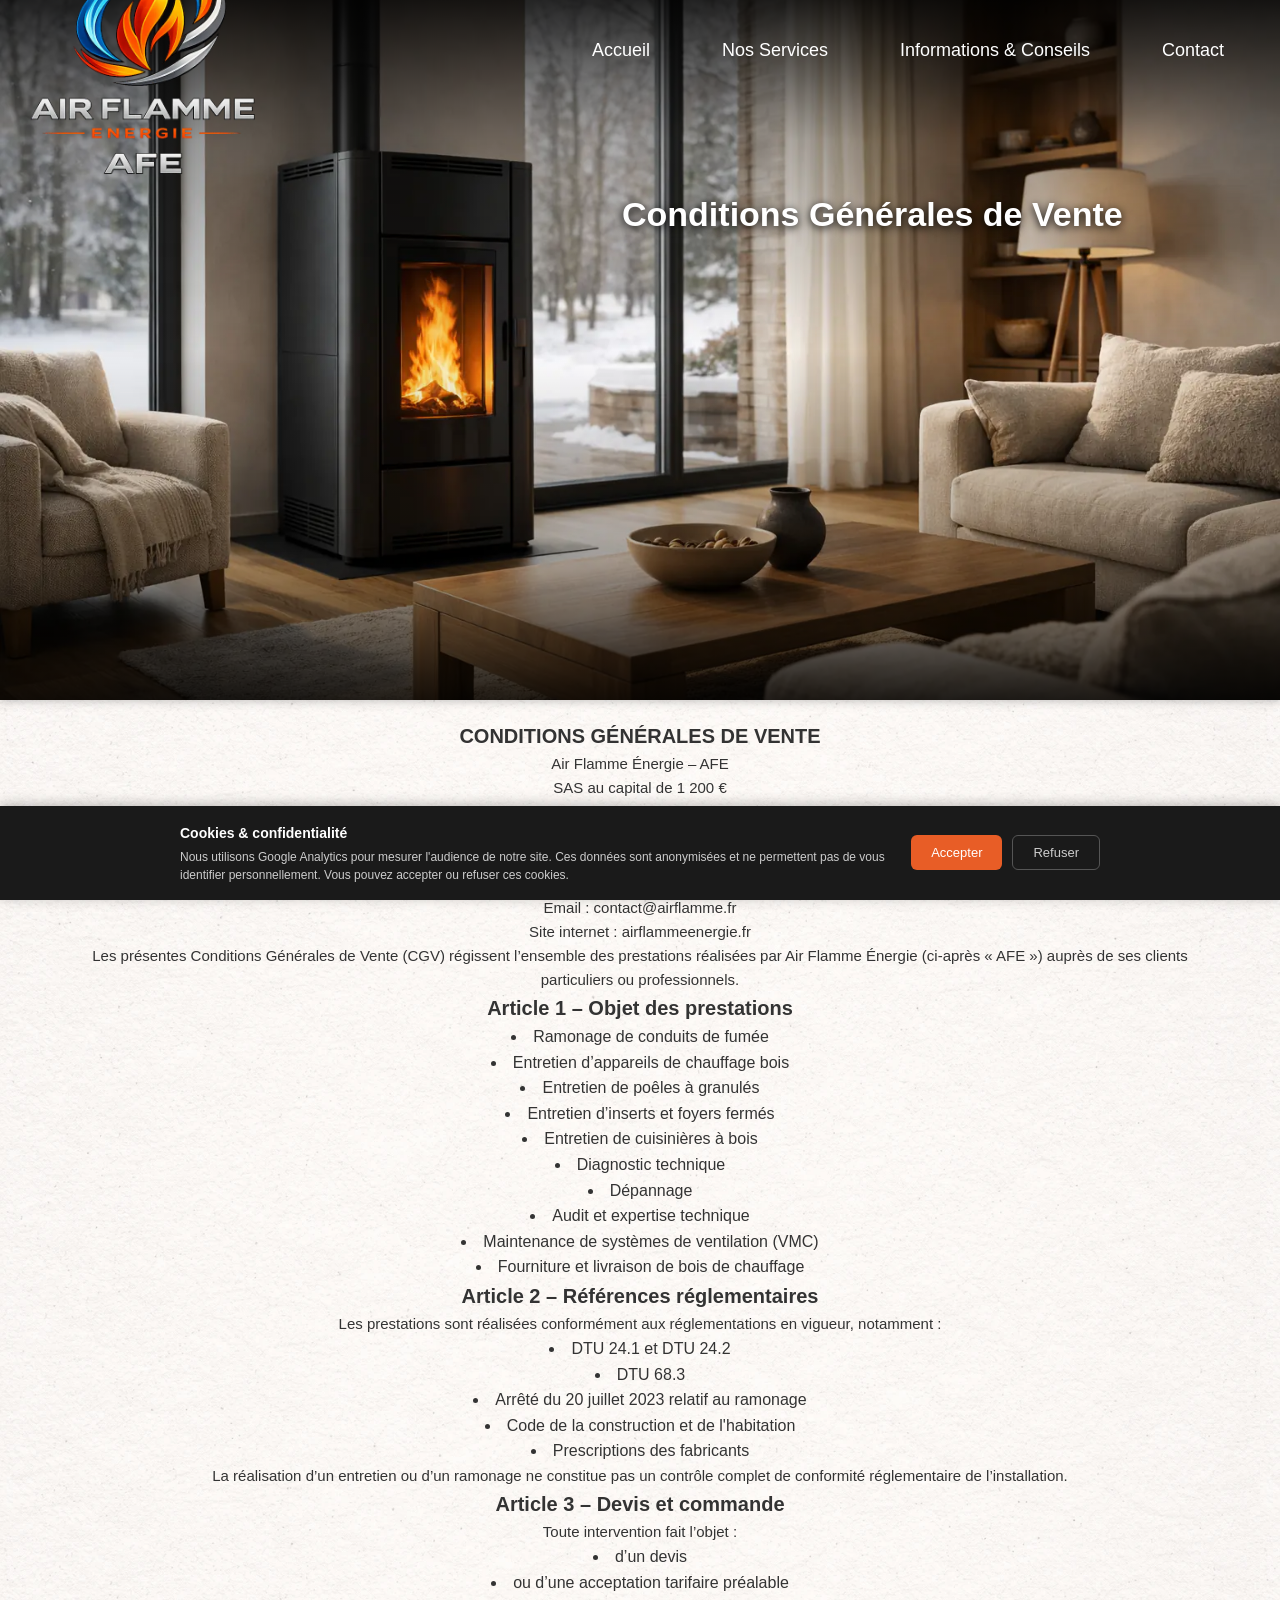
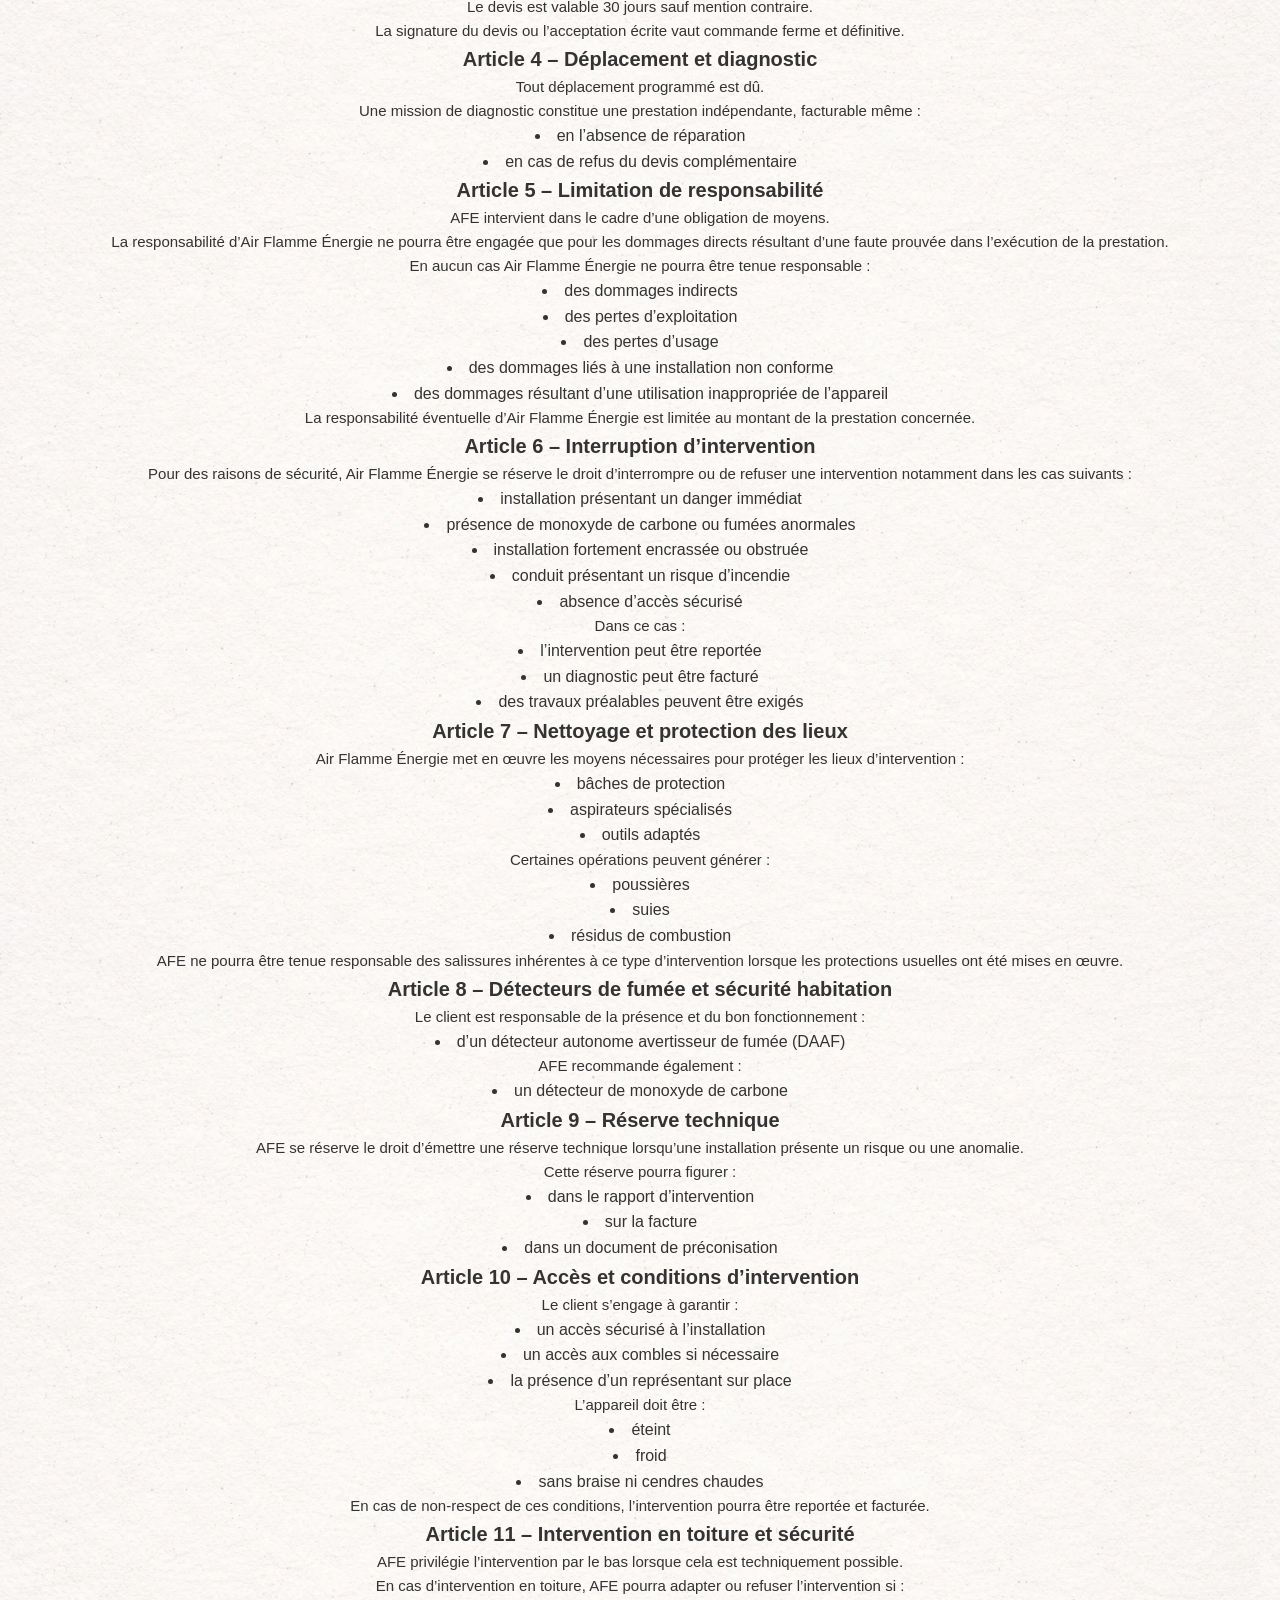
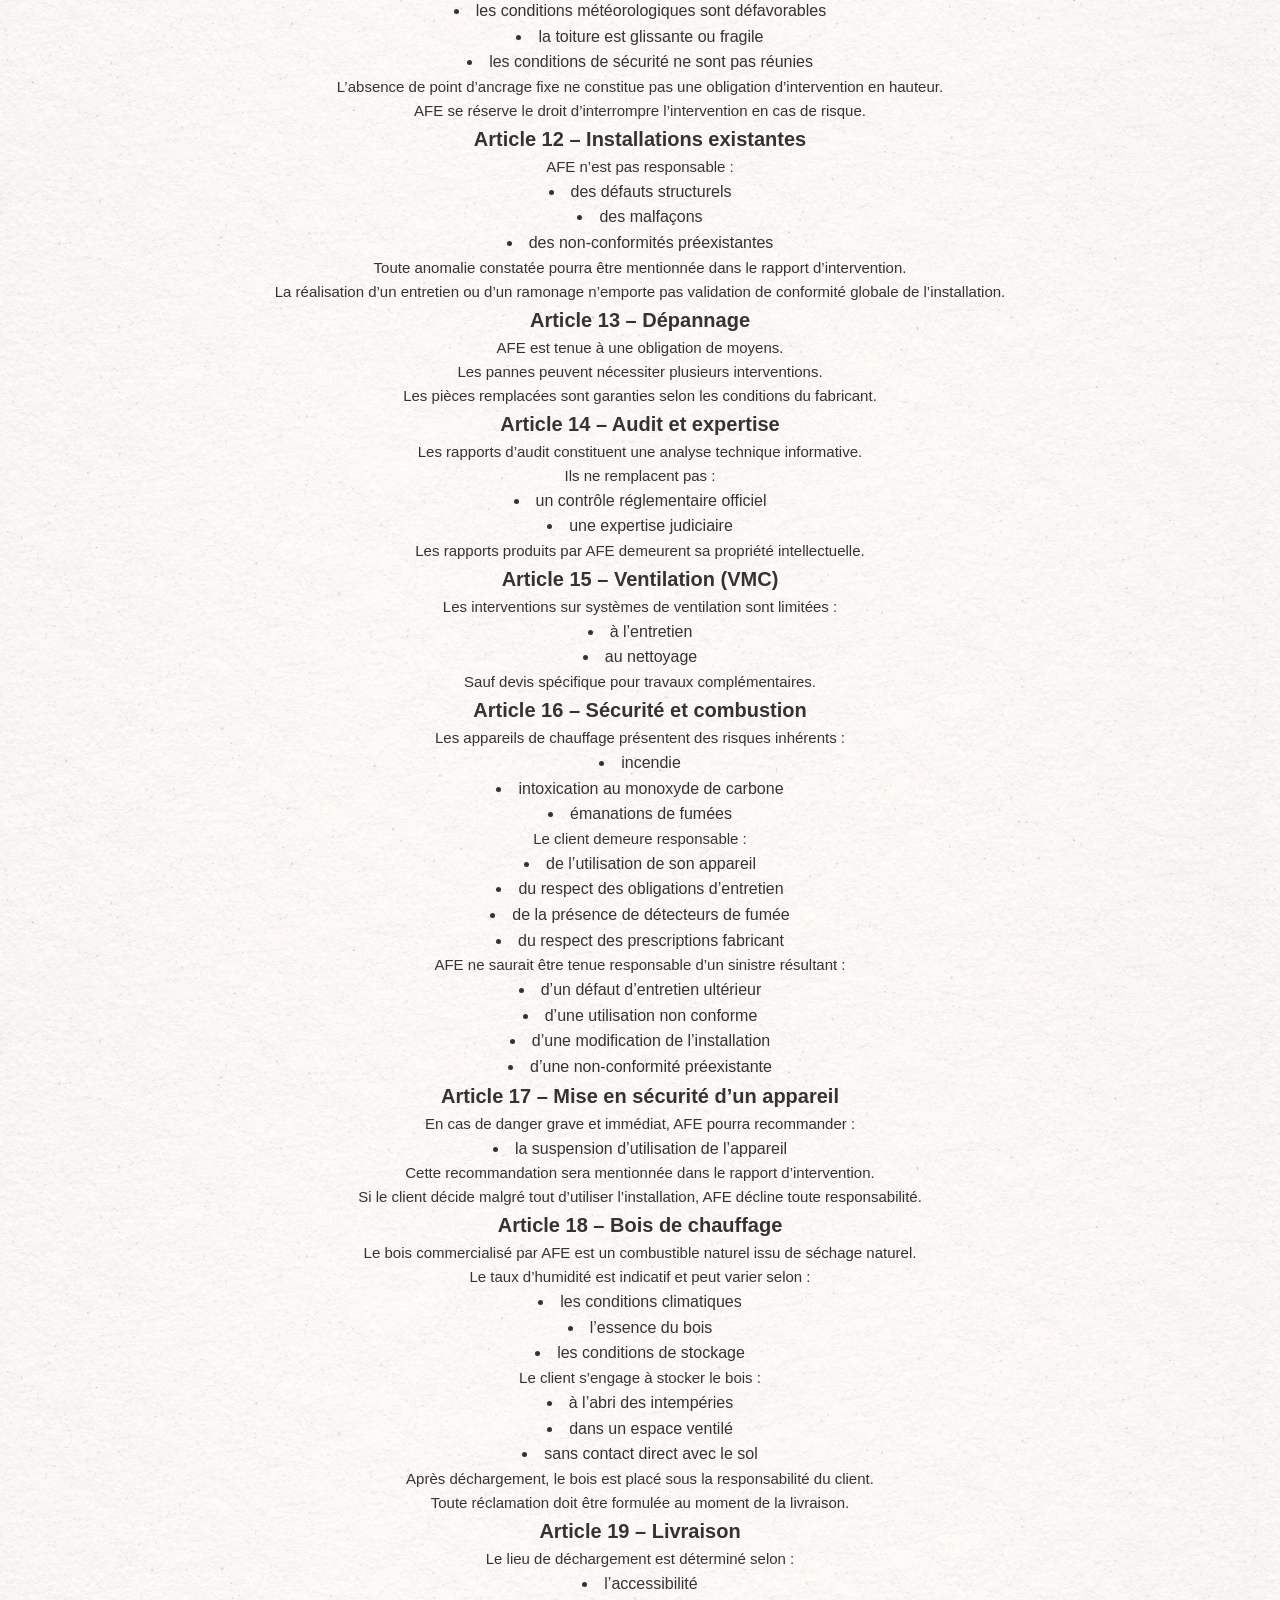
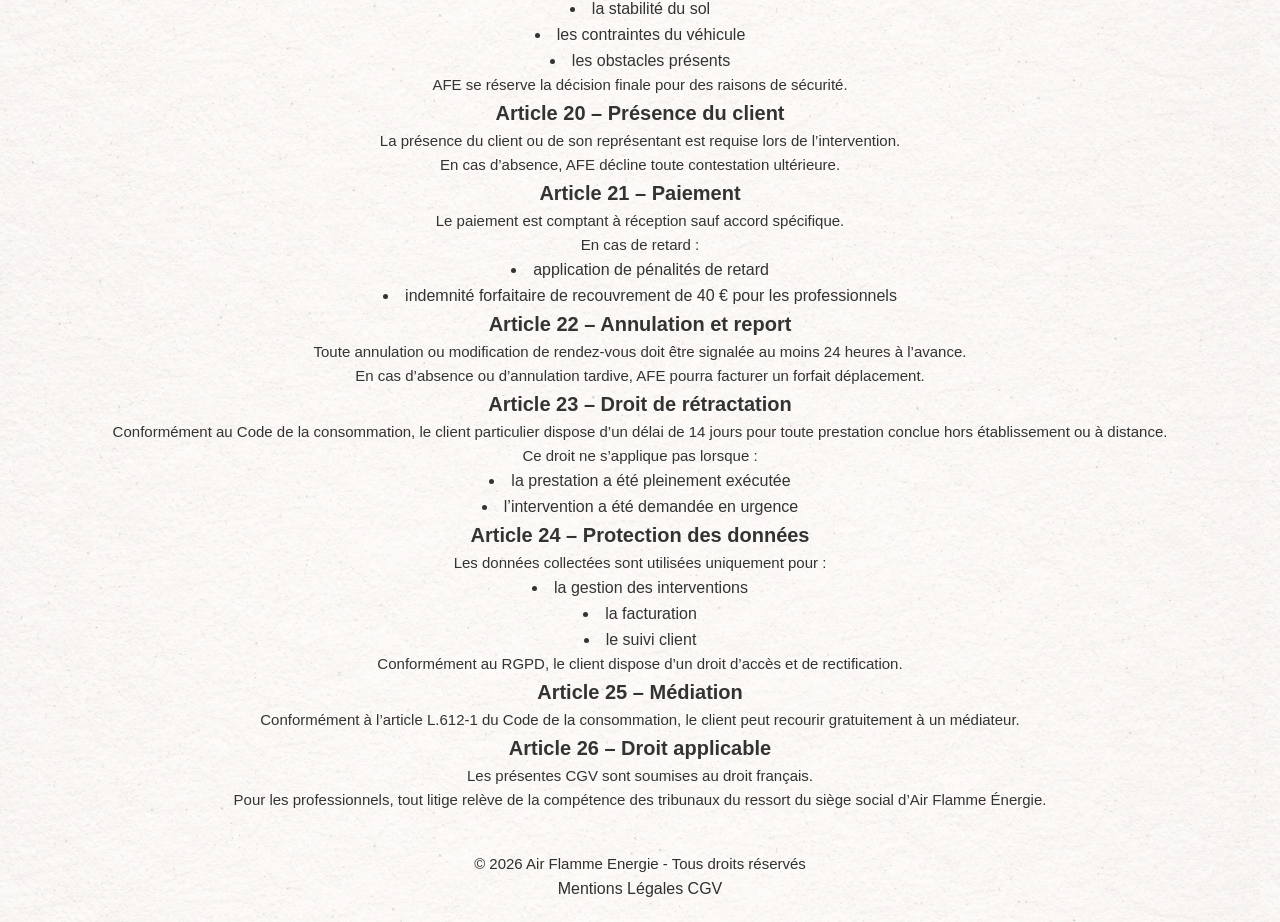
==== pages/cgv/index.html @ 25e6c738 "modif hero" ====
<!DOCTYPE html>
<html lang="fr">

<head>

<meta charset="UTF-8">
<meta name="viewport" content="width=device-width, initial-scale=1.0">

<title>Air Flamme Energie | CGV</title>

<link rel="icon" type="image/png" href="../../assets/icons/logo-favicon-airflamme.png">
<link rel="apple-touch-icon" href="../../assets/icons/appletouch-icon-airflamme.png">

<meta name="description" content="Ramoneur professionnel dans le Var. Ramonnage poêle à bois, granulés, entretien chauffage et dépannage rapide.">

<link rel="stylesheet" href="../../css/style.css">
<link rel="stylesheet" href="../../css/layout.css">
<link rel="stylesheet" href="../../css/components.css">
<link rel="stylesheet" href="../../css/responsive.css">

<script src="../../js/cookies.js" defer></script>
</head>

    <body>

        <!-- HEADER -->

        <header>
            <a href="../../index.html" class="logo">
                <picture>
                    <source srcset="../../assets/icons/logo-airflamme-horizontal.webp" media="(min-width: 768px)">
                    <img src="../../assets/icons/logo-airflamme-vertical.webp" alt="air flamme energie - expert ramonneur">
                </picture>
            </a>

            <nav class="navbar">
                <ul class="nav-menu" id="nav-menu">
                    <li><a href="../../index.html">Accueil</a></li>
                    <li><a href="../../pages/nos-services/index.html">Nos Services</a></li>
                    <li><a href="../../pages/informations-et-conseils/index.html">Informations & Conseils</a></li>
                    <li><a href="../../pages/contact/index.html">Contact</a></li>
                </ul>
            </nav>

            <button class="burger-btn" id="burger-btn" aria-label="Ouvrir le menu" aria-expanded="false">
                <span></span>
                <span></span>
                <span></span>
            </button>
        </header>

        <!-- HERO -->

        <section class="hero">

            <div class="container hero-content">
                <h1 class="hero-title">
                    Conditions Générales de Vente
                </h1>
            </div>
        </section>

                <!-- CGV -->

                <!-- 3 petites choses à corriger
Article 25 — Médiation incomplète : vous devez nommer le médiateur. La loi exige que vous indiquiez les coordonnées du médiateur choisi, pas seulement mentionner le droit. Exemple : "Le client peut saisir le médiateur MEDICYS — www.medicys.fr" ou un médiateur de votre secteur.
Adresse incohérente : en haut des CGV vous indiquez "CD23 – Quartier Les Blaconnes" mais dans le JSON-LD de l'accueil c'est "330 route de Pourrières". Harmonisez les deux.
Taux des pénalités de retard non précisé (Article 21) : la loi impose d'indiquer le taux. Ajoutez : "au taux légal en vigueur (ou X fois le taux légal)".-->

        <div class="container">
            <div class="cgv">
                <h2>CONDITIONS GÉNÉRALES DE VENTE</h2>

                <p>
                Air Flamme Énergie – AFE<br>
                SAS au capital de 1 200 €<br>
                Siège social : 330 route de Pourrières, 83560 RIANS – France<br>
                SIRET : 838 064 509 00014<br>
                RCS : DRAGUIGNAN<br>
                Téléphone : 06 12 20 11 51<br>
                Email : contact@airflamme.fr<br>
                Site internet : airflammeenergie.fr
                </p>

                <p>
                Les présentes Conditions Générales de Vente (CGV) régissent l’ensemble des prestations réalisées par Air Flamme Énergie (ci-après « AFE ») auprès de ses clients particuliers ou professionnels.
                </p>

                <h2>Article 1 – Objet des prestations</h2>
                <ul>
                <li>Ramonage de conduits de fumée</li>
                <li>Entretien d’appareils de chauffage bois</li>
                <li>Entretien de poêles à granulés</li>
                <li>Entretien d’inserts et foyers fermés</li>
                <li>Entretien de cuisinières à bois</li>
                <li>Diagnostic technique</li>
                <li>Dépannage</li>
                <li>Audit et expertise technique</li>
                <li>Maintenance de systèmes de ventilation (VMC)</li>
                <li>Fourniture et livraison de bois de chauffage</li>
                </ul>

                <h2>Article 2 – Références réglementaires</h2>
                <p>Les prestations sont réalisées conformément aux réglementations en vigueur, notamment :</p>
                <ul>
                <li>DTU 24.1 et DTU 24.2</li>
                <li>DTU 68.3</li>
                <li>Arrêté du 20 juillet 2023 relatif au ramonage</li>
                <li>Code de la construction et de l'habitation</li>
                <li>Prescriptions des fabricants</li>
                </ul>
                <p>
                La réalisation d’un entretien ou d’un ramonage ne constitue pas un contrôle complet de conformité réglementaire de l’installation.
                </p>

                <h2>Article 3 – Devis et commande</h2>
                <p>Toute intervention fait l’objet :</p>
                <ul>
                <li>d’un devis</li>
                <li>ou d’une acceptation tarifaire préalable</li>
                </ul>
                <p>
                Le devis est valable 30 jours sauf mention contraire.<br>
                La signature du devis ou l’acceptation écrite vaut commande ferme et définitive.
                </p>

                <h2>Article 4 – Déplacement et diagnostic</h2>
                <p>Tout déplacement programmé est dû.</p>
                <p>Une mission de diagnostic constitue une prestation indépendante, facturable même :</p>
                <ul>
                <li>en l’absence de réparation</li>
                <li>en cas de refus du devis complémentaire</li>
                </ul>

                <h2>Article 5 – Limitation de responsabilité</h2>
                <p>AFE intervient dans le cadre d’une obligation de moyens.</p>
                <p>
                La responsabilité d’Air Flamme Énergie ne pourra être engagée que pour les dommages directs résultant d’une faute prouvée dans l’exécution de la prestation.
                </p>
                <p>En aucun cas Air Flamme Énergie ne pourra être tenue responsable :</p>
                <ul>
                <li>des dommages indirects</li>
                <li>des pertes d’exploitation</li>
                <li>des pertes d’usage</li>
                <li>des dommages liés à une installation non conforme</li>
                <li>des dommages résultant d’une utilisation inappropriée de l’appareil</li>
                </ul>
                <p>
                La responsabilité éventuelle d’Air Flamme Énergie est limitée au montant de la prestation concernée.
                </p>

                <h2>Article 6 – Interruption d’intervention</h2>
                <p>
                Pour des raisons de sécurité, Air Flamme Énergie se réserve le droit d’interrompre ou de refuser une intervention notamment dans les cas suivants :
                </p>
                <ul>
                <li>installation présentant un danger immédiat</li>
                <li>présence de monoxyde de carbone ou fumées anormales</li>
                <li>installation fortement encrassée ou obstruée</li>
                <li>conduit présentant un risque d’incendie</li>
                <li>absence d’accès sécurisé</li>
                </ul>
                <p>Dans ce cas :</p>
                <ul>
                <li>l’intervention peut être reportée</li>
                <li>un diagnostic peut être facturé</li>
                <li>des travaux préalables peuvent être exigés</li>
                </ul>

                <h2>Article 7 – Nettoyage et protection des lieux</h2>
                <p>
                Air Flamme Énergie met en œuvre les moyens nécessaires pour protéger les lieux d’intervention :
                </p>
                <ul>
                <li>bâches de protection</li>
                <li>aspirateurs spécialisés</li>
                <li>outils adaptés</li>
                </ul>

                <p>Certaines opérations peuvent générer :</p>
                <ul>
                <li>poussières</li>
                <li>suies</li>
                <li>résidus de combustion</li>
                </ul>

                <p>
                AFE ne pourra être tenue responsable des salissures inhérentes à ce type d’intervention lorsque les protections usuelles ont été mises en œuvre.
                </p>

                <h2>Article 8 – Détecteurs de fumée et sécurité habitation</h2>
                <p>Le client est responsable de la présence et du bon fonctionnement :</p>
                <ul>
                <li>d’un détecteur autonome avertisseur de fumée (DAAF)</li>
                </ul>

                <p>AFE recommande également :</p>
                <ul>
                <li>un détecteur de monoxyde de carbone</li>
                </ul>

                <h2>Article 9 – Réserve technique</h2>
                <p>
                AFE se réserve le droit d’émettre une réserve technique lorsqu’une installation présente un risque ou une anomalie.
                </p>
                <p>Cette réserve pourra figurer :</p>
                <ul>
                <li>dans le rapport d’intervention</li>
                <li>sur la facture</li>
                <li>dans un document de préconisation</li>
                </ul>

                <h2>Article 10 – Accès et conditions d’intervention</h2>
                <p>Le client s’engage à garantir :</p>
                <ul>
                <li>un accès sécurisé à l’installation</li>
                <li>un accès aux combles si nécessaire</li>
                <li>la présence d’un représentant sur place</li>
                </ul>

                <p>L’appareil doit être :</p>
                <ul>
                <li>éteint</li>
                <li>froid</li>
                <li>sans braise ni cendres chaudes</li>
                </ul>

                <p>
                En cas de non-respect de ces conditions, l’intervention pourra être reportée et facturée.
                </p>

                <h2>Article 11 – Intervention en toiture et sécurité</h2>

                <p>
                AFE privilégie l’intervention par le bas lorsque cela est techniquement possible.
                </p>
                <p>En cas d’intervention en toiture, AFE pourra adapter ou refuser l’intervention si :</p>
                <ul>
                <li>les conditions météorologiques sont défavorables</li>
                <li>la toiture est glissante ou fragile</li>
                <li>les conditions de sécurité ne sont pas réunies</li>
                </ul>
                <p>
                L’absence de point d’ancrage fixe ne constitue pas une obligation d’intervention en hauteur.
                </p>
                <p>
                AFE se réserve le droit d’interrompre l’intervention en cas de risque.
                </p>

                <h2>Article 12 – Installations existantes</h2>
                <p>AFE n’est pas responsable :</p>
                <ul>
                <li>des défauts structurels</li>
                <li>des malfaçons</li>
                <li>des non-conformités préexistantes</li>
                </ul>
                <p>
                Toute anomalie constatée pourra être mentionnée dans le rapport d’intervention.
                </p>
                <p>
                La réalisation d’un entretien ou d’un ramonage n’emporte pas validation de conformité globale de l’installation.
                </p>

                <h2>Article 13 – Dépannage</h2>
                <p>
                AFE est tenue à une obligation de moyens.
                </p>
                <p>
                Les pannes peuvent nécessiter plusieurs interventions.
                </p>
                <p>
                Les pièces remplacées sont garanties selon les conditions du fabricant.
                </p>

                <h2>Article 14 – Audit et expertise</h2>
                <p>
                Les rapports d’audit constituent une analyse technique informative.
                </p>
                <p>Ils ne remplacent pas :</p>
                <ul>
                <li>un contrôle réglementaire officiel</li>
                <li>une expertise judiciaire</li>
                </ul>
                <p>
                Les rapports produits par AFE demeurent sa propriété intellectuelle.
                </p>

                <h2>Article 15 – Ventilation (VMC)</h2>
                <p>Les interventions sur systèmes de ventilation sont limitées :</p>
                <ul>
                <li>à l’entretien</li>
                <li>au nettoyage</li>
                </ul>
                <p>
                Sauf devis spécifique pour travaux complémentaires.
                </p>

                <h2>Article 16 – Sécurité et combustion</h2>
                <p>
                Les appareils de chauffage présentent des risques inhérents :
                </p>
                <ul>
                <li>incendie</li>
                <li>intoxication au monoxyde de carbone</li>
                <li>émanations de fumées</li>
                </ul>

                <p>Le client demeure responsable :</p>
                <ul>
                <li>de l’utilisation de son appareil</li>
                <li>du respect des obligations d’entretien</li>
                <li>de la présence de détecteurs de fumée</li>
                <li>du respect des prescriptions fabricant</li>
                </ul>

                <p>AFE ne saurait être tenue responsable d’un sinistre résultant :</p>
                <ul>
                <li>d’un défaut d’entretien ultérieur</li>
                <li>d’une utilisation non conforme</li>
                <li>d’une modification de l’installation</li>
                <li>d’une non-conformité préexistante</li>
                </ul>

                <h2>Article 17 – Mise en sécurité d’un appareil</h2>
                <p>
                En cas de danger grave et immédiat, AFE pourra recommander :
                </p>
                <ul>
                <li>la suspension d’utilisation de l’appareil</li>
                </ul>
                <p>
                Cette recommandation sera mentionnée dans le rapport d’intervention.
                </p>
                <p>
                Si le client décide malgré tout d’utiliser l’installation, AFE décline toute responsabilité.
                </p>

                <h2>Article 18 – Bois de chauffage</h2>
                <p>
                Le bois commercialisé par AFE est un combustible naturel issu de séchage naturel.
                </p>
                <p>Le taux d’humidité est indicatif et peut varier selon :</p>
                <ul>
                <li>les conditions climatiques</li>
                <li>l’essence du bois</li>
                <li>les conditions de stockage</li>
                </ul>

                <p>Le client s’engage à stocker le bois :</p>
                <ul>
                <li>à l’abri des intempéries</li>
                <li>dans un espace ventilé</li>
                <li>sans contact direct avec le sol</li>
                </ul>

                <p>
                Après déchargement, le bois est placé sous la responsabilité du client.
                </p>
                <p>
                Toute réclamation doit être formulée au moment de la livraison.
                </p>

                <h2>Article 19 – Livraison</h2>
                <p>
                Le lieu de déchargement est déterminé selon :
                </p>
                <ul>
                <li>l’accessibilité</li>
                <li>la stabilité du sol</li>
                <li>les contraintes du véhicule</li>
                <li>les obstacles présents</li>
                </ul>
                <p>
                AFE se réserve la décision finale pour des raisons de sécurité.
                </p>

                <h2>Article 20 – Présence du client</h2>
                <p>
                La présence du client ou de son représentant est requise lors de l’intervention.
                </p>
                <p>
                En cas d’absence, AFE décline toute contestation ultérieure.
                </p>

                <h2>Article 21 – Paiement</h2>
                <p>
                Le paiement est comptant à réception sauf accord spécifique.
                </p>
                <p>En cas de retard :</p>
                <ul>
                <li>application de pénalités de retard</li>
                <li>indemnité forfaitaire de recouvrement de 40 € pour les professionnels</li>
                </ul>

                <h2>Article 22 – Annulation et report</h2>
                <p>
                Toute annulation ou modification de rendez-vous doit être signalée au moins 24 heures à l’avance.
                </p>
                <p>
                En cas d’absence ou d’annulation tardive, AFE pourra facturer un forfait déplacement.
                </p>

                <h2>Article 23 – Droit de rétractation</h2>
                <p>
                Conformément au Code de la consommation, le client particulier dispose d’un délai de 14 jours pour toute prestation conclue hors établissement ou à distance.
                </p>
                <p>Ce droit ne s’applique pas lorsque :</p>
                <ul>
                <li>la prestation a été pleinement exécutée</li>
                <li>l’intervention a été demandée en urgence</li>
                </ul>

                <h2>Article 24 – Protection des données</h2>
                <p>Les données collectées sont utilisées uniquement pour :</p>
                <ul>
                <li>la gestion des interventions</li>
                <li>la facturation</li>
                <li>le suivi client</li>
                </ul>
                <p>
                Conformément au RGPD, le client dispose d’un droit d’accès et de rectification.
                </p>

                <h2>Article 25 – Médiation</h2>
                <p>
                Conformément à l’article L.612-1 du Code de la consommation, le client peut recourir gratuitement à un médiateur.
                </p>

                <h2>Article 26 – Droit applicable</h2>
                <p>
                Les présentes CGV sont soumises au droit français.
                </p>
                <p>
                Pour les professionnels, tout litige relève de la compétence des tribunaux du ressort du siège social d’Air Flamme Énergie.
                </p>
            </div>
        </div>

        <!-- FOOTER -->

        <footer>

            <p>
                © 2026 Air Flamme Energie - Tous droits réservés
            </p>
            <a href="../../pages/mentions-legales/index.html">Mentions Légales</a>
            <a href="../../pages/cgv/index.html">CGV</a>
        </footer>

        <script src="../../js/burger.js"></script>
    </body>
</html>
---- css/style.css ----
/* ============================================================
   STYLE.CSS — Base globale (variables, reset, typographie)
   Mobile-first · Sans doublons
   ============================================================ */


/* ── RESET ── */

*, *::before, *::after {
    box-sizing: border-box;
    margin: 0;
    padding: 0;
}

html, body {
    overflow-x: hidden;
}

body {
    font-family: "Segoe UI", Arial, sans-serif;
    background-image: url(../assets/images/background-light.webp);
    background-repeat: repeat;
    background-size: 1260px auto;
    background-color: var(--light);
    color: #333;
    line-height: 1.6;
}

/* Corrige le chatbot (iframe injectée) */
iframe[src*="embeddedChatbot"] {
    position: fixed !important;
    right: 8px !important;
    left: auto !important;
    width: min(90vw, 444px) !important;
    max-width: calc(100% - 16px) !important;
    clip-path: none !important;
    transform: translateX(0) !important;
}


/* ── VARIABLES ── */

:root {
    --primary:      #e89152;
    --secondary:    #e15422;
    --tertiary:     #8c3c1a;
    --dark:         rgba(26, 26, 26, 0.9);
    --dark-solid:   #1a1a1a;
    --light:        #ffffff;
    --grey:         #f1f1f1;
    --text-main:    #2d3436;
    --text-muted:   #636e72;
    --bg-color:     #fcfcfc;
    --card-bg:      #ffffff;
    --radius:       8px;
    --shadow-soft:  0 8px 24px rgba(0, 0, 0, 0.06);
    --shadow-hover: 0 12px 32px rgba(0, 0, 0, 0.1);
    --green:        #00C896;
    --gold:         #FFB800;
    --border:       #E8E8F0;
    --google-yellow: #FBBC05;
}


/* ── CONTAINER ── */

.container {
    width: 92%;
    margin: auto;
}


/* ── TYPOGRAPHIE ── */

h1 { font-size: 28px; font-weight: bold; }
h2 { font-size: 20px; margin: 0; }
h3 { font-size: 18px; white-space: wrap; }
p  { font-size: 15px; }


/* ── LIENS ── */

a {
    text-decoration: none;
    color: inherit;
}


/* ── IMAGES ── */

img {
    width: 100%;
    display: block;
}
---- css/layout.css ----
/* ============================================================
   LAYOUT.CSS — Structure des pages et sections
   ============================================================ */


/* ── HEADER ── */

header {
    position: absolute;
    width: 100%;
    display: flex;
    justify-content: space-between;
    align-items: center;
    z-index: 100;
}

.navbar {
    display: flex;
    justify-content: flex-end;
    margin-right: 20px;
    width: 100%;
}

.nav-menu {
    display: none;
    list-style: none;
    white-space: nowrap;
    width: 100%;
}

.nav-menu a {
    text-decoration: none;
    color: white;
}


/* ── BURGER BUTTON ── */

.burger-btn {
    display: flex;
    flex-direction: column;
    justify-content: center;
    align-items: center;
    gap: 5px;
    width: 44px;
    height: 44px;
    background: rgba(0, 0, 0, 0.45);
    border: 1px solid rgba(255, 255, 255, 0.2);
    border-radius: var(--radius);
    cursor: pointer;
    z-index: 200;
    flex-shrink: 0;
    margin-right: 16px;
    /* Pas affiché sur desktop — géré dans responsive.css */
}

.burger-btn span {
    display: block;
    width: 22px;
    height: 2px;
    background: white;
    border-radius: 2px;
    transition: transform 0.3s ease, opacity 0.3s ease;
    transform-origin: center;
}

/* État ouvert : croix */
.burger-btn.is-open span:nth-child(1) { transform: translateY(7px) rotate(45deg); }
.burger-btn.is-open span:nth-child(2) { opacity: 0; transform: scaleX(0); }
.burger-btn.is-open span:nth-child(3) { transform: translateY(-7px) rotate(-45deg); }


/* ── NAV MOBILE (panneau plein écran) ── */

@media (max-width: 767px) {

    /* Masque le burger sur tablette/desktop — affiché uniquement mobile */
    .burger-btn { display: flex; }

    .nav-menu {
        /* Panneau qui glisse depuis la droite */
        position: fixed;
        top: 0;
        right: 0;
        height: 100dvh;
        width: min(280px, 80vw);
        background: rgba(20, 20, 20, 0.97);
        backdrop-filter: blur(12px);
        -webkit-backdrop-filter: blur(12px);
        display: flex !important;          /* toujours dans le DOM */
        flex-direction: column;
        justify-content: center;
        align-items: flex-start;
        gap: 0;
        padding: 40px 32px;
        z-index: 150;
        /* État fermé */
        transform: translateX(100%);
        transition: transform 0.35s cubic-bezier(0.4, 0, 0.2, 1);
        white-space: normal;
    }

    .nav-menu.is-open {
        transform: translateX(0);
    }

    .nav-menu li {
        width: 100%;
        border-bottom: 1px solid rgba(255, 255, 255, 0.08);
    }

    .nav-menu li:first-child { border-top: 1px solid rgba(255, 255, 255, 0.08); }

    .nav-menu a {
        display: block;
        padding: 18px 0;
        font-size: 17px;
        font-weight: 600;
        color: rgba(255, 255, 255, 0.9);
        letter-spacing: 0.3px;
        transition: color 0.2s ease, padding-left 0.2s ease;
    }

    .nav-menu a:hover,
    .nav-menu a:focus {
        color: var(--primary);
        padding-left: 6px;
    }

    /* Overlay sombre derrière le panneau */
    .nav-menu::before {
        content: '';
        position: fixed;
        inset: 0;
        background: rgba(0, 0, 0, 0.5);
        z-index: -1;
        opacity: 0;
        transition: opacity 0.35s ease;
        pointer-events: none;
    }

    .nav-menu.is-open::before {
        opacity: 1;
        pointer-events: auto;
    }
}


/* ── HERO (accueil) ── */

.hero {
    background-image: linear-gradient(
        rgba(0, 0, 0, 0.85) 0%,
        rgba(0, 0, 0, 0.3) 20%,
        rgba(0, 0, 0, 0) 50%,
        rgba(0, 0, 0, 0.3) 80%,
        rgba(0, 0, 0, 0.85) 100%
    ), url("../assets/images/salon-hiver-hero.webp");
    background-repeat: no-repeat;
    background-size: cover;
    background-position: center;
    width: 100%;
    color: white;
    display: flex;
    flex-direction: column;
    justify-content: space-between;
    text-align: left;
    gap: 30px;
    padding-bottom: 20px;
    min-height: 550px;
    box-shadow: 0 2px 8px rgba(125, 125, 125, 0.4);
    box-sizing: border-box;
    z-index: 1;
    overflow: hidden;
}

.hero-content {
    display: flex;
    flex-direction: column;
    justify-content: space-around;
    align-items: flex-end;
    padding: 18px;
    margin-top: 82px;
    width: 100%;
    gap: 20px;
}

.hero-content p {
    background-color: rgba(0, 0, 0, 0.6);
    border-radius: var(--radius);
    font-size: 15px;
    line-height: 24px;
    max-width: 320px;
    padding: 0.5rem;
}

.hero-title {
    text-align: center;
    line-height: 32px;
    text-shadow: 0 2px 8px rgba(0, 0, 0, 1);
}

.hero-title span {
    color: var(--secondary);
    text-shadow: 0 2px 8px rgba(0, 0, 0, 1);
    -webkit-text-stroke: 1px rgba(0, 0, 0, 0.1);
}

.hero-actions {
    display: flex;
    flex-direction: column;
    justify-content: center;
    align-items: center;
}

/* Hero services */
.hero.services-hero {
    background-image:
        linear-gradient(
            rgba(0, 0, 0, 0.85) 0%,
            rgba(0, 0, 0, 0.3)  20%,
            rgba(0, 0, 0, 0)    50%,
            rgba(0, 0, 0, 0.3)  80%,
            rgba(0, 0, 0, 0.85) 100%
        ),
        url("../assets/images/services-hero.webp");
}

/* Pastille de catégorie hero */
.hero-tag {
    display: inline-block;
    background: rgba(232, 145, 82, 0.18);
    color: var(--primary);
    font-size: 11px;
    font-weight: 700;
    letter-spacing: 2px;
    text-transform: uppercase;
    padding: 6px 16px;
    border-radius: var(--radius);
    border: 1px solid rgba(232, 145, 82, 0.3);
    margin-bottom: 16px;
}

/* Badges d'accroche */
.hero-badges {
    display: flex;
    gap: 10px;
    flex-wrap: wrap;
    margin-top: 8px;
}

.hero-badge {
    background: rgba(255, 255, 255, 0.09);
    border: 1px solid rgba(255, 255, 255, 0.15);
    color: rgba(255, 255, 255, 0.85);
    font-size: 12px;
    font-weight: 600;
    padding: 7px 14px;
    border-radius: var(--radius);
}

/* Trait coloré sous le hero */
.accent-bar {
    width: 100%;
    height: 4px;
    background: linear-gradient(90deg, var(--secondary), var(--primary), transparent);
}

/* Hero contact (fond sombre uni) */
.hero-contact {
    background: var(--dark);
    padding: 80px 20px 90px;
    text-align: center;
    position: relative;
    overflow: hidden;
}

.hero-contact::before {
    content: '';
    position: absolute;
    top: -100px; right: -100px;
    width: 500px; height: 500px;
    background: radial-gradient(circle, rgba(232, 145, 82, 0.10) 0%, transparent 70%);
    border-radius: 50%;
}

.hero-contact-inner {
    position: relative;
    z-index: 1;
    max-width: 700px;
    margin: 0 auto;
}

.hero-contact-inner .hero-tag {
    background: rgba(232, 145, 82, 0.15);
    color: var(--primary);
    border-color: rgba(232, 145, 82, 0.25);
    margin-bottom: 20px;
}

.hero-contact-inner h1 {
    font-size: clamp(28px, 5vw, 50px);
    font-weight: 800;
    color: var(--light);
    line-height: 1.15;
    margin-bottom: 18px;
}

.hero-contact-inner h1 span { color: var(--secondary); }

.hero-contact-inner p {
    font-size: 16px;
    color: rgba(255, 255, 255, 0.60);
    line-height: 1.7;
}


/* ── FEATURES ── */

.features {
    display: flex;
    flex-direction: row;
    justify-content: space-around;
    align-items: flex-start;
    margin-bottom: 6px;
    gap: 16px;
}

.feature {
    display: flex;
    flex-direction: column;
    text-align: center;
    white-space: normal;   /* était nowrap — causait les titres coupés sur tablette */
}

.feature img { height: 40px; }
.feature h3  { font-size: 14px; }


/* ── SERVICES (accueil) ── */

.services {
    padding: 20px 18px;
}

.title-services {
    display: flex;
    flex-direction: column;
    align-items: center;
    text-align: center;
}

.title-services p  { text-align: center; }
.title-services img { height: 60px; }

.title-wrapper {
    display: flex;
    flex-direction: row;
    align-items: center;
    justify-content: center;
    margin-bottom: 16px;
}

.wrench-icon {
    width: 28px;
    height: auto;
    margin-right: 12px;
    display: block;
    filter: brightness(0) saturate(100%) invert(38%) sepia(58%) rotate(347deg) brightness(91%) contrast(89%);
}

.services-main-title {
    font-size: 32px;
    font-weight: 700;
    color: #1A1A1A;
    margin: 0;
    line-height: 1;
    letter-spacing: -0.4px;
}

.services-intro {
    font-size: 15px;
    line-height: 24px;
    color: #666666;
    margin: 0 auto;
    max-width: 320px;
}


/* ── SECTION WRAP (unifié — était dupliqué 3 fois) ── */

.section-wrap          { padding: 60px 18px; }
.section-wrap.dark-bg  { background: var(--dark); }


/* ── EN-TÊTE DE SECTION ── */

.section-header {
    display: flex;
    flex-direction: column;
    align-items: center;
    text-align: center;
    margin-bottom: 40px;
}

.section-tag {
    display: inline-block;
    background: rgba(225, 84, 34, 0.08);
    color: var(--secondary);
    font-size: 11px;
    font-weight: 700;
    letter-spacing: 2px;
    text-transform: uppercase;
    padding: 6px 14px;
    border-radius: 20px;
    border: 1px solid rgba(225, 84, 34, 0.15);
    margin-bottom: 12px;
}

.section-tag.dark {
    background: rgba(225, 84, 34, 0.20);
    border-color: rgba(225, 84, 34, 0.30);
}

.section-header h2 {
    font-size: clamp(22px, 3.5vw, 36px);
    font-weight: 800;
    color: var(--text-main);
    line-height: 1.2;
    margin-bottom: 10px;
}

.dark-bg .section-header h2 { color: var(--light); }
.section-header h2 span      { color: var(--secondary); }

.section-header p {
    font-size: 15px;
    color: var(--text-muted);
    max-width: 540px;
    margin: 0 auto;
    line-height: 1.7;
}

.dark-bg .section-header p { color: rgba(255, 255, 255, 0.50); }

/* Trait décoratif sous le titre */
.title-bar {
    width: 48px;
    height: 4px;
    background: linear-gradient(90deg, var(--secondary), var(--primary));
    margin: 14px auto 0;
    border-radius: 2px;
}


/* ── INLINE TITLE WRAPPER ── */

.inline-title-wrapper {
    display: flex;
    align-items: center;
    justify-content: center;
    width: fit-content;
    margin: 0 auto 20px auto;
    gap: 12px;
}

.inline-title-wrapper h2 {
    margin: 0;
    line-height: 1.2;
    white-space: nowrap;
    font-size: 32px;
}

.premium-icon {
    width: 28px;
    height: 28px;
    filter: brightness(0) saturate(100%) invert(38%) sepia(58%) rotate(347deg) brightness(91%) contrast(89%);
    display: block;
}

.premium-section {
    border-radius: var(--radius);
    overflow: hidden;
    width: 100%;
}


/* ── ZONE D'INTERVENTION ── */

.desktop-split-layout {
    display: grid;
    grid-template-columns: 1fr;
    gap: 40px;
    max-width: 1100px;
    margin: 20px auto;
    padding: 0 24px;
}

.map-var {
    border-radius: var(--radius);
    overflow: hidden;
    width: 100%;
    max-width: 560px;
    margin: 20px auto;
    aspect-ratio: 4 / 3;   /* ratio naturel d'une carte régionale */
}

.map-var img {
    width: 100%;
    height: 100%;
    object-fit: cover;
    object-position: center;
    display: block;
}

.zone-card h2 {
    font-size: 32px;
    color: #1A1A1A;
    margin: 0;
}

.zone-card p { text-align: center; }

.highlight-cities {
    font-family: 'Inter', sans-serif;
    font-size: 16px;
    font-weight: 600;
    color: #C15422;
    line-height: 26px;
    margin-bottom: 12px;
}

.text-muted {
    font-family: 'Inter', sans-serif;
    font-size: 14px;
    color: #666666;
    font-weight: 300;
    line-height: 22px;
    margin: 0 0 10px;
}

/* Le conteneur contact (accueil) */
.contact-wrapper {
    background-color: rgb(34, 34, 34);
    color: var(--light);
    display: flex;
    justify-content: space-between;
    flex-direction: column;
    align-items: center;
    width: 100%;
    max-width: 450px;
    margin: 10px auto;
    padding: 40px 10px;
    border-radius: var(--radius);
}

.contact-content {
    display: flex;
    flex-direction: column;
}

.zone-perim {
    display: flex;
    flex-direction: column;
    padding: 30px 0 10px;
    font-weight: bold;
}

.zone1 { color: #fb613b; }
.zone2 { color: #3d603c; }
.zone3 { color: #781d88; }

.exp-action {
    display: flex;
    flex-direction: column;
    justify-content: center;
    padding: 30px 0 10px;
    font-weight: bold;
    width: 100%;
}


/* ── CARTES DE CONTACT ── */

.contact-card {
    background: var(--light);
    border-radius: 18px;
    border: 1px solid var(--border);
    padding: 24px 22px;
    display: flex;
    align-items: flex-start;
    gap: 16px;
    transition: all 0.3s ease;
    margin-bottom: 16px;
}

.contact-card:hover {
    border-color: var(--secondary);
    box-shadow: 0 8px 24px rgba(225, 84, 34, 0.08);
    transform: translateX(4px);
}

.contact-card.featured {
    background: var(--secondary);
    border-color: var(--secondary);
}

.contact-card-icon {
    width: 48px;
    height: 48px;
    border-radius: 14px;
    background: rgba(225, 84, 34, 0.10);
    display: flex;
    align-items: center;
    justify-content: center;
    font-size: 22px;
    flex-shrink: 0;
}

.contact-card.featured .contact-card-icon { background: rgba(255, 255, 255, 0.20); }

.contact-card-text h4 {
    font-size: 13px;
    font-weight: 700;
    color: var(--text-muted);
    text-transform: uppercase;
    letter-spacing: 1px;
    margin-bottom: 4px;
}

.contact-card.featured .contact-card-text h4 { color: rgba(255, 255, 255, 0.70); }

.contact-card-text a,
.contact-card-text p {
    font-size: 16px;
    font-weight: 700;
    color: var(--text-main);
    text-decoration: none;
}

.contact-card.featured .contact-card-text a,
.contact-card.featured .contact-card-text p { color: var(--light); }

.contact-card-text .sub {
    font-size: 12px;
    color: var(--text-muted);
    font-weight: 400;
    margin-top: 2px;
}

.contact-card.featured .contact-card-text .sub { color: rgba(255, 255, 255, 0.65); }

/* Ancienne structure contact (page accueil) */
.contact-card-header {
    display: flex;
    align-items: center;
    gap: 12px;
    margin-bottom: 12px;
}

.contact-card-header img {
    width: 20px;
    filter: brightness(0) saturate(100%) invert(38%) sepia(58%) rotate(347deg) brightness(91%) contrast(89%);
}

.contact-label {
    font-family: 'Inter', sans-serif;
    font-size: 13px;
    text-transform: uppercase;
    letter-spacing: 1px;
    color: #C15422;
    font-weight: 600;
}

.contact-value {
    display: block;
    font-family: 'Inter', sans-serif;
    font-size: 24px;
    font-weight: 700;
    color: #1A1A1A;
    text-decoration: none;
    margin-bottom: 8px;
}

.contact-value-alt {
    display: block;
    font-family: 'Playfair Display', serif;
    font-size: 20px;
    font-style: italic;
    color: #1A1A1A;
    margin-bottom: 8px;
}

.contact-value-small {
    display: block;
    font-family: 'Inter', sans-serif;
    font-size: 16px;
    font-weight: 600;
    color: #1A1A1A;
    margin-bottom: 8px;
    text-decoration: underline;
    text-decoration-color: rgba(193, 84, 34, 0.3);
}


/* ── GRILLE CONTACT PAGE ── */

.contact-grid {
    display: grid;
    grid-template-columns: 1fr;
    gap: 40px;
    align-items: start;
}

.contact-infos {
    display: flex;
    flex-direction: column;
    gap: 16px;
}


/* ── HORAIRES ── */

.horaires-card {
    background: var(--dark);
    border-radius: 18px;
    border: 1px solid rgba(255, 255, 255, 0.08);
    padding: 24px 22px;
}

.horaires-card h4 {
    font-size: 13px;
    font-weight: 700;
    color: rgba(255, 255, 255, 0.50);
    text-transform: uppercase;
    letter-spacing: 1px;
    margin-bottom: 16px;
    display: flex;
    align-items: center;
    gap: 8px;
}

.horaires-list { list-style: none; }

.horaires-list li {
    font-size: 13px;
    color: rgba(255, 255, 255, 0.75);
    padding: 7px 0;
    display: flex;
    justify-content: space-between;
    border-bottom: 1px solid rgba(255, 255, 255, 0.06);
}

.horaires-list li:last-child { border-bottom: none; }
.horaires-list li span { color: var(--primary); font-weight: 600; }


/* ── FORMULAIRE DE RDV ── */

.form-card {
    background: var(--light);
    border-radius: 24px;
    border: 1px solid var(--border);
    padding: 40px 36px;
    box-shadow: var(--shadow-soft);
}

.form-title {
    font-size: 22px;
    font-weight: 800;
    color: var(--text-main);
    margin-bottom: 6px;
}

.form-subtitle {
    font-size: 14px;
    color: var(--text-muted);
    margin-bottom: 28px;
}

.form-row {
    display: grid;
    grid-template-columns: 1fr 1fr;
    gap: 16px;
    margin-bottom: 16px;
}

.form-group { margin-bottom: 16px; }

.form-group label {
    display: block;
    font-size: 12px;
    font-weight: 700;
    color: var(--text-main);
    text-transform: uppercase;
    letter-spacing: 1px;
    margin-bottom: 6px;
}

.form-group input,
.form-group select,
.form-group textarea {
    width: 100%;
    padding: 13px 16px;
    background: var(--grey);
    border: 1.5px solid var(--border);
    border-radius: var(--radius);
    font-size: 14px;
    color: var(--text-main);
    font-family: inherit;
    transition: all 0.2s ease;
    outline: none;
    box-sizing: border-box;
}

.form-group input:focus,
.form-group select:focus,
.form-group textarea:focus {
    border-color: var(--secondary);
    background: var(--light);
    box-shadow: 0 0 0 3px rgba(225, 84, 34, 0.08);
}

.form-group textarea  { resize: vertical; min-height: 120px; }
.form-group select    { appearance: none; cursor: pointer; }

.form-required { color: var(--secondary); }

.form-note {
    font-size: 11px;
    color: var(--text-muted);
    text-align: center;
    margin-top: 12px;
    line-height: 1.6;
}


/* ── ZONES D'INTERVENTION (page contact) ── */

.zones-grid {
    display: grid;
    grid-template-columns: repeat(auto-fit, minmax(280px, 1fr));
    gap: 24px;
}

.zone-card {
    background: var(--light);
    border-radius: var(--radius);
    border: 1px solid var(--border);
    padding: 28px 24px;
    position: relative;
    overflow: hidden;
    transition: all 0.3s ease;
}

.zone-card::before {
    content: '';
    position: absolute;
    top: 0; left: 0; right: 0;
    height: 3px;
}

.zone-card.z1::before { background: var(--secondary); }
.zone-card.z2::before { background: var(--primary); }
.zone-card.z3::before { background: var(--gold); }

.zone-number {
    display: inline-flex;
    align-items: center;
    justify-content: center;
    width: 36px;
    height: 36px;
    border-radius: 10px;
    font-size: 14px;
    font-weight: 800;
    color: var(--light);
    margin-bottom: 14px;
}

.zone-card.z1 .zone-number { background: var(--secondary); }
.zone-card.z2 .zone-number { background: var(--primary); }
.zone-card.z3 .zone-number { background: var(--gold); }

.zone-card h3 {
    font-size: 17px;
    font-weight: 800;
    color: var(--text-main);
    margin-bottom: 6px;
}

.zone-badge {
    display: inline-block;
    font-size: 11px;
    font-weight: 600;
    padding: 3px 10px;
    border-radius: 20px;
    margin-bottom: 14px;
}

.zone-card.z1 .zone-badge { background: rgba(225, 84, 34, 0.10); color: var(--secondary); }
.zone-card.z2 .zone-badge { background: rgba(232, 145, 82, 0.10); color: var(--primary); }
.zone-card.z3 .zone-badge { background: rgba(255, 184, 0, 0.10);  color: var(--gold); }

.zone-communes {
    font-size: 12.5px;
    color: var(--text-muted);
    line-height: 1.8;
}


/* ── FAQ RAPIDE ── */

.faq-mini-grid {
    display: grid;
    grid-template-columns: 1fr 1fr;
    gap: 16px;
}

.faq-mini {
    background: rgba(255, 255, 255, 0.05);
    border-radius: 14px;
    border: 1px solid rgba(255, 255, 255, 0.08);
    padding: 20px 18px;
}

.faq-mini h4 {
    font-size: 13.5px;
    font-weight: 700;
    color: var(--light);
    margin-bottom: 6px;
}

.faq-mini p {
    font-size: 12.5px;
    color: rgba(255, 255, 255, 0.55);
    line-height: 1.6;
}


/* ── WIDGET LÉA ── */

.lea-rdv-section {
    background: var(--dark);
    border-radius: 24px;
    padding: 40px 36px;
    margin-bottom: 32px;
    position: relative;
    overflow: hidden;
    border: 1px solid rgba(232, 145, 82, 0.20);
}

.lea-rdv-section::before {
    content: '';
    position: absolute;
    top: -60px; right: -60px;
    width: 300px; height: 300px;
    background: radial-gradient(circle, rgba(232, 145, 82, 0.12) 0%, transparent 70%);
    border-radius: 50%;
}

.lea-rdv-inner { position: relative; z-index: 1; }

.lea-rdv-header {
    display: flex;
    align-items: center;
    gap: 16px;
    margin-bottom: 16px;
}

.lea-avatar {
    width: 52px;
    height: 52px;
    border-radius: 50%;
    background: linear-gradient(135deg, var(--primary) 0%, var(--secondary) 100%);
    display: flex;
    align-items: center;
    justify-content: center;
    font-size: 24px;
    flex-shrink: 0;
    box-shadow: 0 0 0 3px rgba(232, 145, 82, 0.20);
}

.lea-rdv-header h3 {
    font-size: 20px;
    font-weight: 800;
    color: var(--light);
    margin-bottom: 2px;
}

.lea-rdv-header p {
    font-size: 13px;
    color: rgba(255, 255, 255, 0.55);
}

.lea-online {
    display: flex;
    align-items: center;
    gap: 6px;
    font-size: 12px;
    color: var(--green);
    font-weight: 600;
    margin-top: 4px;
}

.lea-online::before {
    content: '';
    width: 8px;
    height: 8px;
    background: var(--green);
    border-radius: 50%;
    animation: lea-pulse 2s infinite;
}

@keyframes lea-pulse {
    0%, 100% { opacity: 1; }
    50%       { opacity: 0.40; }
}

.lea-rdv-desc {
    font-size: 14px;
    color: rgba(255, 255, 255, 0.60);
    line-height: 1.7;
    margin-bottom: 24px;
}

.lea-buttons {
    display: flex;
    gap: 12px;
    flex-wrap: wrap;
}

.lea-features {
    display: flex;
    gap: 20px;
    margin-top: 20px;
    flex-wrap: wrap;
}

.lea-feature {
    display: flex;
    align-items: center;
    gap: 6px;
    font-size: 12px;
    color: rgba(255, 255, 255, 0.50);
}

.lea-feature::before {
    content: '✓';
    color: var(--green);
    font-weight: 700;
}


/* ── SÉPARATEUR ── */

.or-divider {
    display: flex;
    align-items: center;
    gap: 16px;
    margin: 32px 0;
    color: var(--text-muted);
    font-size: 13px;
    font-weight: 600;
}

.or-divider::before,
.or-divider::after {
    content: '';
    flex: 1;
    height: 1px;
    background: var(--border);
}


/* ── BLOCS SERVICE (page services) ── */

.service-block {
    display: grid;
    grid-template-columns: 1fr;
    background: var(--card-bg);
    border-radius: var(--radius);
    border: 1px solid #f0f0f0;
    overflow: hidden;
    margin-bottom: 28px;
    box-shadow: var(--shadow-soft);
    transition: box-shadow 0.3s ease;
}

.service-block:hover { box-shadow: var(--shadow-hover); }

.service-block-visual {
    background: var(--dark);
    padding: 40px 32px;
    display: flex;
    flex-direction: column;
    justify-content: center;
    position: relative;
    overflow: hidden;
}

.service-block-visual::before {
    content: '';
    position: absolute;
    top: -50px; right: -50px;
    width: 200px; height: 200px;
    background: radial-gradient(circle, rgba(232, 145, 82, 0.15) 0%, transparent 70%);
    border-radius: 50%;
}

.service-block-visual.orange-bg {
    background: linear-gradient(135deg, var(--secondary) 0%, var(--primary) 100%);
}

.visual-icon { font-size: 56px; margin-bottom: 16px; position: relative; z-index: 1; }

.visual-price {
    position: relative;
    z-index: 1;
    display: inline-flex;
    align-items: baseline;
    gap: 6px;
}

.price-big    { font-size: 44px; font-weight: 800; color: var(--light); }
.price-suffix { font-size: 13px; color: rgba(255, 255, 255, 0.55); }

.price-tag {
    display: inline-block;
    margin-top: 10px;
    background: rgba(0, 200, 150, 0.18);
    color: var(--green);
    font-size: 11px;
    font-weight: 700;
    padding: 4px 12px;
    border-radius: var(--radius);
    border: 1px solid rgba(0, 200, 150, 0.3);
}

.price-tag.gold {
    background: rgba(251, 188, 5, 0.15);
    color: var(--google-yellow);
    border-color: rgba(251, 188, 5, 0.3);
}

.duration-badge {
    margin-top: 14px;
    position: relative;
    z-index: 1;
    display: flex;
    align-items: center;
    gap: 8px;
    color: rgba(255, 255, 255, 0.55);
    font-size: 13px;
}

.duration-badge span { color: var(--light); font-weight: 600; }

.service-block-content { padding: 36px 32px; }

.service-block-content h3 {
    font-size: 22px;
    font-weight: 800;
    color: var(--text-main);
    margin-bottom: 6px;
}

.service-subtitle {
    font-size: 12px;
    color: var(--secondary);
    font-weight: 600;
    text-transform: uppercase;
    letter-spacing: 1px;
    margin-bottom: 14px;
}

.service-block-content p {
    font-size: 14px;
    color: var(--text-muted);
    line-height: 1.75;
    margin-bottom: 20px;
}

.features-list {
    list-style: none;
    margin-bottom: 24px;
}

.features-list li {
    font-size: 13.5px;
    color: var(--text-main);
    padding: 7px 0;
    display: flex;
    align-items: flex-start;
    gap: 10px;
    border-bottom: 1px solid #f0f0f0;
}

.features-list li:last-child { border-bottom: none; }

.features-list li .check {
    width: 20px;
    height: 20px;
    background: rgba(225, 84, 34, 0.10);
    border-radius: var(--radius);
    display: flex;
    align-items: center;
    justify-content: center;
    font-size: 10px;
    flex-shrink: 0;
    margin-top: 1px;
    color: var(--secondary);
}

.info-grid {
    display: grid;
    grid-template-columns: 1fr 1fr;
    gap: 10px;
    margin-bottom: 24px;
}

.info-item {
    background: var(--grey);
    border-radius: var(--radius);
    padding: 12px 14px;
}

.info-label {
    font-size: 11px;
    color: var(--text-muted);
    font-weight: 600;
    text-transform: uppercase;
    letter-spacing: 1px;
    margin-bottom: 4px;
}

.info-value {
    font-size: 14px;
    color: var(--text-main);
    font-weight: 700;
}


/* ── CONTRATS ── */

.contrats-grid {
    display: grid;
    grid-template-columns: repeat(auto-fit, minmax(260px, 1fr));
    gap: 20px;
}

.contrat-card {
    background: rgba(255, 255, 255, 0.05);
    border: 1px solid rgba(255, 255, 255, 0.10);
    border-radius: var(--radius);
    padding: 32px 24px;
    transition: all 0.3s ease;
}

.contrat-card:hover {
    background: rgba(255, 255, 255, 0.09);
    transform: translateY(-4px);
}

.contrat-card.featured {
    background: var(--secondary);
    border-color: var(--secondary);
}

.contrat-icon { font-size: 32px; margin-bottom: 14px; }

.contrat-card h3 {
    font-size: 20px;
    font-weight: 800;
    color: var(--light);
    margin-bottom: 4px;
}

.contrat-type {
    font-size: 11px;
    color: rgba(255, 255, 255, 0.50);
    font-weight: 600;
    text-transform: uppercase;
    letter-spacing: 1px;
    margin-bottom: 18px;
}

.contrat-card.featured .contrat-type { color: rgba(255, 255, 255, 0.75); }

.contrat-price-wrap { margin-bottom: 20px; }
.contrat-price  { font-size: 34px; font-weight: 800; color: var(--light); }
.contrat-period { font-size: 13px; color: rgba(255, 255, 255, 0.50); }

.contrat-features {
    list-style: none;
    margin-bottom: 24px;
}

.contrat-features li {
    font-size: 13px;
    color: rgba(255, 255, 255, 0.75);
    padding: 6px 0;
    display: flex;
    align-items: center;
    gap: 8px;
}

.contrat-features li::before { content: '✓'; color: var(--green); font-weight: 700; }
.contrat-card.featured .contrat-features li::before { color: var(--light); }


/* ── PRODUITS SÉCURITÉ ── */

.produits-grid {
    display: grid;
    grid-template-columns: repeat(auto-fit, minmax(240px, 1fr));
    gap: 20px;
}

.produit-card {
    background: var(--card-bg);
    border-radius: var(--radius);
    border: 1px solid #f0f0f0;
    padding: 28px 24px;
    transition: all 0.3s ease;
}

.produit-card:hover {
    transform: translateY(-4px);
    box-shadow: var(--shadow-hover);
}

.produit-icon { font-size: 38px; margin-bottom: 14px; }

.produit-card h3 {
    font-size: 17px;
    font-weight: 800;
    color: var(--text-main);
    margin-bottom: 4px;
}

.produit-brand {
    font-size: 11px;
    color: var(--secondary);
    font-weight: 700;
    text-transform: uppercase;
    letter-spacing: 1px;
    margin-bottom: 12px;
}

.produit-card p {
    font-size: 13.5px;
    color: var(--text-muted);
    line-height: 1.65;
    margin-bottom: 18px;
}

.produit-specs {
    list-style: none;
    margin-bottom: 18px;
}

.produit-specs li {
    font-size: 12.5px;
    color: var(--text-main);
    padding: 5px 0;
    display: flex;
    align-items: center;
    gap: 8px;
    border-bottom: 1px solid #f0f0f0;
}

.produit-specs li:last-child { border-bottom: none; }
.produit-specs li::before { content: '▸'; color: var(--secondary); font-size: 10px; }

.produit-badge {
    display: inline-block;
    background: rgba(0, 200, 150, 0.10);
    color: var(--green);
    font-size: 11px;
    font-weight: 700;
    padding: 4px 12px;
    border-radius: var(--radius);
    border: 1px solid rgba(0, 200, 150, 0.20);
}


/* ── BOIS DE CHAUFFAGE ── */

.bois-section {
    background: var(--card-bg);
    border-radius: var(--radius);
    border: 1px solid #f0f0f0;
    overflow: hidden;
    box-shadow: var(--shadow-soft);
}

.bois-header {
    background: var(--dark);
    padding: 36px 32px;
    display: flex;
    align-items: center;
    gap: 20px;
}

.bois-header-icon { font-size: 48px; }

.bois-header h3 { font-size: 24px; font-weight: 800; color: var(--light); margin-bottom: 4px; }
.bois-header p  { font-size: 14px; color: rgba(255, 255, 255, 0.50); }

.bois-body { padding: 32px; }

.bois-types {
    display: grid;
    grid-template-columns: repeat(auto-fit, minmax(180px, 1fr));
    gap: 16px;
    margin-bottom: 28px;
}

.bois-type {
    background: var(--grey);
    border-radius: var(--radius);
    padding: 20px 16px;
    text-align: center;
    border: 1px solid #e8e8e8;
}

.bois-type .type-icon { font-size: 28px; margin-bottom: 8px; }
.bois-type h4 { font-size: 15px; font-weight: 700; color: var(--text-main); margin-bottom: 4px; }
.bois-type p  { font-size: 12.5px; color: var(--text-muted); }

.bois-infos {
    display: grid;
    grid-template-columns: repeat(auto-fit, minmax(160px, 1fr));
    gap: 14px;
}

.bois-info-item {
    display: flex;
    align-items: center;
    gap: 10px;
    background: var(--grey);
    border-radius: var(--radius);
    padding: 14px;
}

.binfo-icon { font-size: 22px; }
.binfo-text h5 { font-size: 13px; font-weight: 700; color: var(--text-main); margin-bottom: 2px; }
.binfo-text p  { font-size: 12px; color: var(--text-muted); }


/* ── PROCESSUS ── */

.process-steps {
    display: grid;
    grid-template-columns: repeat(auto-fit, minmax(180px, 1fr));
    gap: 0;
    position: relative;
}

.process-step {
    text-align: center;
    padding: 28px 20px;
    position: relative;
}

.process-step:not(:last-child)::after {
    content: '→';
    position: absolute;
    right: -10px;
    top: 50%;
    transform: translateY(-50%);
    color: var(--secondary);
    font-size: 18px;
    font-weight: 700;
    display: none; /* activé en desktop dans responsive.css */
}

.step-number {
    width: 48px;
    height: 48px;
    background: linear-gradient(145deg, var(--primary) 0%, var(--secondary) 100%);
    border-radius: 50%;
    display: flex;
    align-items: center;
    justify-content: center;
    font-size: 17px;
    font-weight: 800;
    color: var(--light);
    margin: 0 auto 14px;
    box-shadow: 0 6px 16px rgba(225, 84, 34, 0.30);
}

.process-step h4 { font-size: 14px; font-weight: 700; color: var(--light); margin-bottom: 6px; }
.process-step p  { font-size: 12.5px; color: rgba(255, 255, 255, 0.50); line-height: 1.6; }


/* ── BANDEAU CTA ── */

.cta-band {
    background: linear-gradient(145deg, var(--primary) 0%, var(--secondary) 50%, var(--tertiary) 100%);
    border-radius: var(--radius);
    padding: 40px 24px;
    text-align: center;
    box-shadow: 0 10px 20px rgba(140, 60, 26, 0.3);
}

.cta-band h2 {
    font-size: clamp(20px, 3.5vw, 30px);
    font-weight: 800;
    color: var(--light);
    margin-bottom: 10px;
}

.cta-band p {
    font-size: 14px;
    color: rgba(255, 255, 255, 0.75);
    margin-bottom: 28px;
}

.cta-buttons {
    display: flex;
    gap: 14px;
    justify-content: center;
    flex-wrap: wrap;
}


/* ── PAGE INFOS & CONSEILS ── */

.alert-band {
    background: linear-gradient(135deg, var(--secondary) 0%, var(--primary) 100%);
    border-radius: var(--radius);
    padding: 20px 24px;
    display: flex;
    align-items: center;
    gap: 18px;
    margin-bottom: 36px;
    flex-wrap: wrap;
    box-shadow: 0 8px 20px rgba(140, 60, 26, 0.28);
}

.alert-icon { font-size: 32px; flex-shrink: 0; }

.alert-text h3 {
    font-size: 16px;
    font-weight: 800;
    color: var(--light);
    margin-bottom: 4px;
}

.alert-text p {
    font-size: 13px;
    color: rgba(255, 255, 255, 0.85);
    line-height: 1.6;
}

.infos-grid {
    display: grid;
    grid-template-columns: 1fr;
    gap: 24px;
    margin-bottom: 40px;
}

.info-card {
    background: var(--card-bg);
    border-radius: var(--radius);
    border: 1px solid #F0F0F0;
    padding: 28px 24px;
    box-shadow: var(--shadow-soft);
    transition: transform 0.3s ease, box-shadow 0.3s ease;
}

.info-card:hover {
    transform: translateY(-3px);
    box-shadow: var(--shadow-hover);
}

.info-card.accent-card {
    background: var(--dark-solid);
    border-color: var(--secondary);
}

.card-icon { font-size: 36px; margin-bottom: 12px; }

.info-card h3 {
    font-size: 17px;
    font-weight: 800;
    color: var(--dark-solid);
    margin-bottom: 8px;
}

.info-card.accent-card h3 { color: var(--light); }

.info-card p {
    font-size: 13px;
    color: var(--text-muted);
    line-height: 1.7;
}

.info-card.accent-card p { color: rgba(255, 255, 255, 0.62); }

.card-list { list-style: none; margin-top: 12px; }

.card-list li {
    font-size: 13px;
    color: var(--text-main);
    padding: 5px 0;
    display: flex;
    align-items: flex-start;
    gap: 8px;
    border-bottom: 1px solid #F0F0F0;
}

.info-card.accent-card .card-list li {
    color: rgba(255, 255, 255, 0.78);
    border-color: rgba(255, 255, 255, 0.08);
}

.card-list li:last-child { border-bottom: none; }

.card-list li::before {
    content: '▸';
    color: var(--secondary);
    font-size: 10px;
    margin-top: 2px;
    flex-shrink: 0;
}

.regle-grid {
    display: grid;
    grid-template-columns: 1fr;
    gap: 16px;
}

.regle-card {
    background: var(--card-bg);
    border-radius: var(--radius);
    border-left: 4px solid var(--secondary);
    padding: 20px 18px;
    box-shadow: var(--shadow-soft);
    transition: transform 0.3s ease, box-shadow 0.3s ease;
}

.regle-card:hover {
    transform: translateY(-2px);
    box-shadow: var(--shadow-hover);
}

.regle-card h4 {
    font-size: 14px;
    font-weight: 700;
    color: var(--dark-solid);
    margin-bottom: 6px;
    display: flex;
    align-items: center;
    gap: 8px;
}

.regle-card p {
    font-size: 13px;
    color: var(--text-muted);
    line-height: 1.65;
}

.regle-badge {
    display: inline-block;
    margin-top: 10px;
    background: rgba(225, 84, 34, 0.08);
    color: var(--secondary);
    font-size: 10px;
    font-weight: 700;
    text-transform: uppercase;
    letter-spacing: 1px;
    padding: 3px 10px;
    border-radius: 20px;
    border: 1px solid rgba(225, 84, 34, 0.15);
}

.faq-grid {
    display: grid;
    grid-template-columns: 1fr;
    gap: 16px;
}

.faq-item {
    background: var(--card-bg);
    border-radius: var(--radius);
    border: 1px solid #F0F0F0;
    padding: 20px 18px;
    box-shadow: var(--shadow-soft);
    transition: all 0.3s ease;
}

.faq-item:hover {
    border-color: var(--secondary);
    box-shadow: 0 8px 20px rgba(225, 84, 34, 0.10);
    transform: translateY(-2px);
}

.faq-q {
    font-size: 14px;
    font-weight: 700;
    color: var(--dark-solid);
    margin-bottom: 8px;
    display: flex;
    gap: 10px;
    align-items: flex-start;
}

.faq-q::before {
    content: 'Q';
    background: linear-gradient(145deg, var(--primary), var(--secondary));
    color: var(--light);
    font-size: 10px;
    font-weight: 800;
    width: 20px;
    height: 20px;
    border-radius: 50%;
    display: flex;
    align-items: center;
    justify-content: center;
    flex-shrink: 0;
    margin-top: 1px;
}

.faq-a {
    font-size: 13px;
    color: var(--text-muted);
    line-height: 1.7;
    padding-left: 30px;
}

.saisons-grid {
    display: grid;
    grid-template-columns: 1fr;
    gap: 16px;
}

.saison-card {
    border-radius: var(--radius);
    padding: 24px 20px;
    border: 1px solid #E0E0E0;
    box-shadow: var(--shadow-soft);
    transition: transform 0.3s ease, box-shadow 0.3s ease;
}

.saison-card:hover {
    transform: translateY(-3px);
    box-shadow: var(--shadow-hover);
}

.saison-card.ete       { background: linear-gradient(135deg, #FFF8E7 0%, #FFF3D0 100%); border-color: #FFD166; }
.saison-card.automne   { background: linear-gradient(135deg, #FFF0E8 0%, #FFE4D0 100%); border-color: var(--primary); }
.saison-card.hiver     { background: linear-gradient(135deg, #E8F4FF 0%, #D0E8FF 100%); border-color: #66B2FF; }
.saison-card.printemps { background: linear-gradient(135deg, #E8FFF0 0%, #D0FFE4 100%); border-color: var(--green); }

.saison-icon { font-size: 32px; margin-bottom: 10px; }

.saison-card h4 {
    font-size: 15px;
    font-weight: 800;
    color: var(--dark-solid);
    margin-bottom: 10px;
}

.saison-list { list-style: none; }

.saison-list li {
    font-size: 12.5px;
    color: var(--text-main);
    padding: 4px 0;
    display: flex;
    align-items: flex-start;
    gap: 6px;
}

.saison-list li::before {
    content: '✓';
    color: var(--secondary);
    font-weight: 700;
    font-size: 11px;
    margin-top: 1px;
}


/* ── FAQ ACCORDION ── */

.faq {
    max-width: 800px;
    margin: 0 auto;
    font-family: Arial, sans-serif;
    padding: 2rem;
}

.faq h1 {
    text-align: center;
    margin-bottom: 2rem;
    color: #1a1a1a;
}

.faq section { margin-bottom: 2rem; }

.faq details {
    border: 1px solid #ddd;
    border-radius: 5px;
    margin: 0.5rem 0;
    padding: 0.5rem 1rem;
    background: #f9f9f9;
    transition: all 0.3s ease;
}

.faq details[open] {
    background: #fff;
    box-shadow: 0 2px 5px rgba(0, 0, 0, 0.1);
}

.faq summary {
    font-weight: bold;
    font-size: 1.1rem;
    cursor: pointer;
    position: relative;
    list-style: none;
}

.faq summary::marker { content: ""; }

.faq summary::after {
    content: "▼";
    font-size: 0.8rem;
    position: absolute;
    right: 0;
    transition: transform 0.3s ease;
}

.faq details[open] summary::after { transform: rotate(180deg); }

.faq p,
.faq ul { margin: 0.5rem 0 0; padding-left: 1rem; }

.faq ul li { margin-bottom: 0.3rem; }


/* ── CGV ── */

.cgv {
    width: 100%;
    padding: 20px 18px;
    box-sizing: border-box;
    text-align: center;
}

.cgv ul {
    list-style-position: inside;
    word-break: break-word;
}

.cgv h2 { text-wrap: wrap; }


/* ── VARIABLES LOCALES PAGE CONTACT ── */

.contact-page {
    --border: #E8E8F0;
}


    /* Styles spécifiques à la page mentions légales */
    .legal-hero {
        background-image: linear-gradient(
        rgba(0, 0, 0, 0.85) 0%,
        rgba(0, 0, 0, 0.3) 20%,
        rgba(0, 0, 0, 0) 50%,
        rgba(0, 0, 0, 0.3) 80%,
        rgba(0, 0, 0, 0.85) 100%), url("../assets/images/salon-hiver-hero.webp");

        background-repeat: no-repeat;
        background-size: cover;
        background-position: center;
        width: 100%;
        display: flex;
        flex-direction: column;
        justify-content:space-between;
        text-align:left;
        gap: 30px;
        padding-bottom: 20px;
        min-height: 550px;
        box-shadow:0 2px 8px rgba(125, 125, 125, 0.4);
        box-sizing: border-box; z-index: 1;
        overflow: hidden;
        color:white;
        padding: 3rem 1.5rem 2rem;
        text-align: center;
    }

    .legal-hero h1 {
      font-size: clamp(1.6rem, 4vw, 2.4rem);
      color: #fff;
      margin-top: 5rem;
    }

    .legal-hero p {
      color: rgba(255,255,255,.6);
      font-size: .95rem;
    }

    .legal-content {
      max-width: 820px;
      margin: 0 auto;
      padding: 2.5rem 1.5rem 4rem;
    }

    .legal-block {
      margin-bottom: 2.5rem;
      padding-bottom: 2.5rem;
      border-bottom: 1px solid #e8e8e8;
    }

    .legal-block:last-child {
      border-bottom: none;
    }

    .legal-block h2 {
      font-size: 1.05rem;
      font-weight: 700;
      text-transform: uppercase;
      letter-spacing: .08em;
      color: #c0392b;
      margin-bottom: 1rem;
    }

    .legal-block p,
    .legal-block address {
      font-size: .95rem;
      line-height: 1.8;
      color: #444;
      font-style: normal;
      margin-bottom: .6rem;
    }

    .legal-block a {
      color: #c0392b;
      text-decoration: underline;
    }

    .legal-block a:hover {
      opacity: .8;
    }

    .legal-table {
      width: 100%;
      border-collapse: collapse;
      font-size: .9rem;
      margin-top: .5rem;
    }

    .legal-table td {
      padding: .6rem .8rem;
      border: 1px solid #e8e8e8;
      vertical-align: top;
    }

    .legal-table td:first-child {
      font-weight: 600;
      color: #333;
      width: 40%;
      background: #f9f9f9;
    }

    .legal-table td:last-child {
      color: #555;
    }

    .legal-notice {
      background: #fff8f0;
      border-left: 3px solid #e67e22;
      padding: .9rem 1.1rem;
      border-radius: 0 6px 6px 0;
      font-size: .9rem;
      color: #555;
      margin-top: 1rem;
    }

    .legal-date {
      text-align: center;
      font-size: .85rem;
      color: #999;
      margin-top: 3rem;
    }
/* ── FOOTER ── */

footer {
    color: var(--dark);
    text-align: center;
    padding: 20px;
    font-size: 16px;
}
---- css/components.css ----
/* ============================================================
    COMPONENTS.CSS — Composants réutilisables
   ============================================================ */

/* ── BOUTONS PRINCIPAUX (HERO, SERVICES) ── */

.btn,
.btn-phone {
    display: inline-flex;
    align-items: center;
    justify-content: center;
    gap: 12px;
    margin: 20px 0;
    padding: 18px 8px;
    background: linear-gradient(145deg, #e89152 0%, #c15422 50%, #8c3c1a 100%);
    color: #fff;
    border-radius: var(--radius);
    text-transform: uppercase;
    letter-spacing: 1.5px;
    font-weight: 700;
    font-size: 12px;
    text-align: center;
    cursor: pointer;
    white-space: nowrap;
    transition: all 0.3s ease;
    box-shadow: 0 10px 20px rgba(140, 60, 26, 0.3);
    -webkit-tap-highlight-color: transparent;
}

.btn:hover,
.btn-phone:hover {
    transform: translateY(-2px);
    box-shadow: 0 15px 25px rgba(140, 60, 26, 0.4);
    filter: brightness(1.1);
}

.btn:active,
.btn-phone:active {
    transform: translateY(1px);
    box-shadow: 0 5px 10px rgba(140, 60, 26, 0.2);
}

/* Variante téléphone : taille différente */
.btn-phone {
    padding: 18px;
    font-size: 24px;
    letter-spacing: 1.2px; /* corrigé : "1.2 px" était invalide */
}


/* ── BOUTON OUTLINE PREMIUM ── */

.btn-premium-outline {
    display: flex;
    align-items: center;
    justify-content: center;
    gap: 12px;
    color: var(--light);
    border: 1px solid var(--light);
    padding: 18px 8px;
    margin: 20px 0;
    border-radius: var(--radius);
    font-family: 'Inter', sans-serif;
    font-size: 12px;
    font-weight: 700;
    text-transform: uppercase;
    letter-spacing: 1px;
    text-decoration: none;
    filter: brightness(0) invert(1);
    transition: all 0.3s ease;
}

.btn-premium-outline:hover {
    background: rgba(232, 145, 82, 0.10);
    transform: translateY(-2px);
}

.btn-premium-outline:active {
    transform: translateY(1px);
}

.btn-premium-outline .icon-inside {
    filter: none;
}

/* Largeur fixe des boutons hero */
.hero-actions .btn,
.hero-actions .btn-premium-outline {
    width: 260px;
}


/* ── BOUTON D'ACTION GÉNÉRIQUE ── */

.btn-action {
    display: flex;
    align-items: center;
    justify-content: center;
    gap: 12px;
    padding: 18px 24px;
    border-radius: var(--radius);
    text-decoration: none;
    font-family: 'Inter', sans-serif;
    font-size: 15px;
    font-weight: 700;
    text-transform: uppercase;
    letter-spacing: 1px;
    transition: all 0.3s ease;
}


/* ── BOUTON FORMULAIRE (fond noir) ── */

.btn-form {
    display: flex;
    align-items: center;
    justify-content: center;
    gap: 12px;
    width: 100%;
    padding: 18px;
    background: #1A1A1A;
    color: #fff;
    border: none;
    border-radius: var(--radius);
    font-family: 'Inter', sans-serif;
    font-size: 14px;
    font-weight: 700;
    text-transform: uppercase;
    cursor: pointer;
    transition: all 0.3s ease;
}

.btn-form:hover {
    transform: translateY(-2px);
}

.icon-send {
    width: 16px;
    filter: brightness(0) invert(1);
}


/* ── BOUTONS CTA BANDE (blanc / fantôme) ── */

.btn-white {
    display: inline-flex;
    align-items: center;
    gap: 8px;
    background: var(--light);
    color: var(--secondary);
    font-size: 15px;
    font-weight: 800;
    padding: 15px 28px;
    border-radius: var(--radius);
    text-decoration: none;
    text-transform: uppercase;
    letter-spacing: 1px;
    transition: all 0.2s ease;
    -webkit-tap-highlight-color: transparent;
}

.btn-white:hover {
    transform: translateY(-2px);
    box-shadow: 0 8px 20px rgba(0, 0, 0, 0.15);
    filter: brightness(1.04);
}

.btn-white:active { transform: translateY(1px); }

.btn-ghost {
    display: inline-flex;
    align-items: center;
    gap: 8px;
    background: rgba(255, 255, 255, 0.15);
    color: var(--light);
    font-size: 15px;
    font-weight: 700;
    padding: 15px 28px;
    border-radius: var(--radius);
    border: 2px solid rgba(255, 255, 255, 0.30);
    text-decoration: none;
    text-transform: uppercase;
    letter-spacing: 1px;
    transition: all 0.2s ease;
}

.btn-ghost:hover {
    background: rgba(255, 255, 255, 0.25);
    transform: translateY(-2px);
}

.btn-ghost:active { transform: translateY(1px); }


/* ── BOUTONS PRIMAIRE / OUTLINE (page services) ── */

.btn-primary {
    display: inline-flex;
    align-items: center;
    gap: 8px;
    background: linear-gradient(145deg, var(--primary) 0%, var(--secondary) 50%, var(--tertiary) 100%);
    color: var(--light);
    font-size: 14px;
    font-weight: 700;
    padding: 14px 26px;
    border-radius: var(--radius);
    text-decoration: none;
    transition: all 0.25s ease;
    box-shadow: 0 8px 18px rgba(140, 60, 26, 0.28);
    -webkit-tap-highlight-color: transparent;
}

.btn-primary:hover {
    transform: translateY(-2px);
    box-shadow: 0 14px 24px rgba(140, 60, 26, 0.38);
    filter: brightness(1.08);
}

.btn-primary:active { transform: translateY(1px); }

.btn-outline {
    display: inline-flex;
    align-items: center;
    gap: 8px;
    background: transparent;
    color: var(--secondary);
    font-size: 14px;
    font-weight: 700;
    padding: 14px 26px;
    border-radius: var(--radius);
    border: 2px solid var(--secondary);
    text-decoration: none;
    transition: all 0.2s ease;
    margin-left: 10px;
}

.btn-outline:hover {
    background: var(--secondary);
    color: var(--light);
}

.btn-submit {
    width: 100%;
    padding: 16px;
    background: linear-gradient(145deg, var(--primary) 0%, var(--secondary) 50%, var(--tertiary) 100%);
    color: var(--light);
    font-size: 15px;
    font-weight: 800;
    border: none;
    border-radius: var(--radius);
    cursor: pointer;
    transition: all 0.2s ease;
    font-family: inherit;
    display: flex;
    align-items: center;
    justify-content: center;
    gap: 8px;
    box-shadow: 0 8px 20px rgba(140, 60, 26, 0.28);
}

.btn-submit:hover {
    transform: translateY(-2px);
    box-shadow: 0 14px 28px rgba(140, 60, 26, 0.38);
    filter: brightness(1.08);
}

.btn-submit:active { transform: translateY(1px); }

/* Boutons Léa */
.btn-lea-chat {
    display: inline-flex;
    align-items: center;
    gap: 10px;
    background: linear-gradient(145deg, var(--primary) 0%, var(--secondary) 100%);
    color: var(--light);
    font-size: 15px;
    font-weight: 800;
    padding: 16px 28px;
    border-radius: var(--radius);
    border: none;
    cursor: pointer;
    font-family: inherit;
    transition: all 0.2s ease;
    box-shadow: 0 8px 20px rgba(140, 60, 26, 0.28);
    -webkit-tap-highlight-color: transparent;
}

.btn-lea-chat:hover {
    transform: translateY(-2px);
    box-shadow: 0 14px 28px rgba(140, 60, 26, 0.38);
    filter: brightness(1.08);
}

.btn-lea-chat:active { transform: translateY(1px); }

.btn-lea-whatsapp {
    display: inline-flex;
    align-items: center;
    gap: 10px;
    background: #25D366;
    color: var(--light);
    font-size: 15px;
    font-weight: 800;
    padding: 16px 28px;
    border-radius: var(--radius);
    text-decoration: none;
    transition: all 0.2s ease;
}

.btn-lea-whatsapp:hover {
    background: #1ebe5d;
    transform: translateY(-2px);
    box-shadow: 0 8px 24px rgba(37, 211, 102, 0.35);
}

.btn-contrat {
    display: block;
    text-align: center;
    background: rgba(255, 255, 255, 0.10);
    color: var(--light);
    font-size: 13px;
    font-weight: 700;
    padding: 12px;
    border-radius: var(--radius);
    text-decoration: none;
    border: 1px solid rgba(255, 255, 255, 0.20);
    transition: all 0.2s ease;
}

.btn-contrat:hover { background: rgba(255, 255, 255, 0.20); }

.contrat-card.featured .btn-contrat {
    background: var(--light);
    color: var(--secondary);
    border-color: var(--light);
}

.contrat-card.featured .btn-contrat:hover { background: rgba(255, 255, 255, 0.9); }


/* ── ICÔNE INTERNE ── */

.icon-inside {
    width: 24px;
    height: auto;
    filter: brightness(0) invert(1);
}


/* ── SERVICE CARD ── */

.cards-wrapper {
    display: grid;
    grid-template-columns: 1fr;
    gap: 40px;
    max-width: 1100px;
    margin: 0 auto;
    padding: 0 24px;
}

.service-card {
    background: white;
    border-radius: var(--radius);
    overflow: hidden;
    border: 1px solid #F0F0F0;
    box-shadow: 0 12px 30px rgba(0, 0, 0, 0.04);
    transition: transform 0.3s ease, box-shadow 0.3s ease;
    width: 100%;
}

/* CORRIGÉ : scale(0.97) rétrécissait la carte au hover */
.service-card:hover {
    transform: translateY(-4px);
    box-shadow: 0 15px 35px rgba(0, 0, 0, 0.12);
}

.service-content {
    position: relative;
    width: 100%;
    height: 240px;
    overflow: hidden;
}

.service-content img {
    width: 100%;
    height: 100%;
    object-fit: cover;
}

/* CORRIGÉ : position: absolute manquait */
.price {
    display: inline-block;
    margin-top: 10px;
    background-color: rgba(26, 26, 26, 0.9);
    color: #E89152;
    padding: 8px 16px;
    font-family: 'Inter', sans-serif;
    font-size: 13px;
    font-weight: 700;
    letter-spacing: 1px;
    border: 1px solid rgba(232, 145, 82, 0.4);
    border-radius: 4px;
}

.service-info {
    font-size: 18px;
    color: #1A1A1A;
    padding: 24px;
    font-weight: 700;
    line-height: 24px;
    letter-spacing: 1px;
}

.service-title {
    font-size: 22px;
    font-weight: 700;
    color: #1A1A1A;
    margin-bottom: 12px;
    line-height: 28px;
}

.service-text {
    font-size: 15px;
    line-height: 26px;
    color: #555555;
    font-weight: 300;
}


/* ── TÉMOIGNAGES ── */

.testimonial-grid {
    display: flex;
    flex-direction: column;
    gap: 24px;
}

.testimonial-grid li {
    list-style: none;
}

.testimonial-card {
    background: #FFFFFF;
    border: 1px solid #F0F0F0;
    border-radius: var(--radius);
    padding: 24px;
    transition: transform 0.3s ease, box-shadow 0.3s ease;
}

.testimonial-header {
    display: flex;
    justify-content: space-between;
    align-items: center;
    margin-bottom: 16px;
}

.testimonial-user {
    display: flex;
    align-items: center;
    gap: 12px;
}

.testimonial-user img {
    width: 46px;
    height: 46px;
    border-radius: 50%;
    object-fit: cover;
    border: 1px solid #EAEAEA;
}

.user-info {
    display: flex;
    flex-direction: column;
    gap: 4px;
}

.user-info strong {
    font-family: 'Inter', sans-serif;
    font-size: 15px;
    color: #1A1A1A;
    font-weight: 600;
}

.stars {
    color: #F59E0B;
    font-size: 1rem;
    font-family: Arial, sans-serif;
    letter-spacing: 2px;
    line-height: 1;
}

.google-badge {
    width: 30px;
    height: 30px;
    display: flex;
    align-items: center;
    justify-content: center;
    background: #F9F9F7;
    border-radius: 50%;
    font-family: 'Inter', sans-serif;
    font-weight: 700;
    font-size: 14px;
    color: #1A1A1A;
    border: 1px solid #EDEDED;
}

.testimonial-card p {
    font-family: 'Playfair Display', serif;
    font-size: 16px;
    font-style: italic;
    color: #555555;
    line-height: 26px;
    margin: 0;
}


/* ── FORMULAIRE CONTACT ── */

.contact-actions {
    display: flex;
    flex-direction: column;
    gap: 32px;
    margin-bottom: 40px;
}

.action-item {
    display: flex;
    flex-direction: column;
}

.form-container {
    background: #FFFFFF;
    padding: 30px 24px;
    border-radius: var(--radius);
    border: 1px solid #EDEDED;
}

.contact-form {
    display: flex;
    flex-direction: column;
    gap: 16px;
}

.contact-form input,
.contact-form textarea {
    width: 100%;
    padding: 16px;
    border: 1px solid #E0E0E0;
    border-radius: var(--radius);
    background: #FAFAFA;
    font-family: 'Inter', sans-serif;
    font-size: 15px;
    box-sizing: border-box;
    outline: none;
    transition: border-color 0.3s ease;
}

.contact-form input:focus,
.contact-form textarea:focus {
    border-color: #C15422;
    background: #FFFFFF;
}

.callback-notice {
    margin-top: 16px;
    padding: 16px;
    border-left: 2px solid #C15422;
    background: rgba(193, 84, 34, 0.03);
}

.callback-notice p {
    font-family: 'Inter', sans-serif;
    font-size: 14px;
    line-height: 22px;
    color: #B0B0B0;
    margin: 0 0 8px 0;
}

.callback-highlight {
    font-family: 'Playfair Display', serif;
    font-style: italic;
    color: #FFFFFF !important;
}

.callback-highlight strong { color: #E89152; }

.action-desc {
    font-family: 'Inter', sans-serif;
    font-size: 14px;
    line-height: 20px;
    color: #B0B0B0;
    margin: 20px 0;
    font-weight: 300;
}

.action-desc strong {
    color: #FFFFFF;
    font-weight: 600;
}

.contact-desc {
    font-family: 'Inter', sans-serif;
    font-size: 14px;
    line-height: 20px;
    color: #B0B0B0;
    font-weight: 300;
}


/* ── LOGO ── */

.logo {
    display: flex;
    align-items: center;
}

.logo img {
    height: 100px;
    width: auto;
    display: block;
}
---- css/responsive.css ----
/* ============================================================
   RESPONSIVE.CSS — Media queries
   Mobile-first : les styles de base sont dans les autres fichiers.
   On ne surcharge ici que ce qui change par breakpoint.
   ============================================================ */


/* ══════════════════════════════════════════
   TABLET — 768px et plus
   ══════════════════════════════════════════ */

@media (min-width: 768px) {

    .container { width: 90%; }

    /* Burger — masqué sur tablette et desktop */
    .burger-btn { display: none; }

    /* Header */
    header { margin-top: -50px; }

    /* Navigation */
    .nav-menu {
        display: flex;
        justify-content: space-around;
    }

    .nav-menu li { transition: all 0.3s ease; }

    /* CORRIGÉ : "margin-bottom: 2px solid" était invalide */
    .nav-menu li:hover {
        transform: translateY(-2px);
        text-decoration: underline;
        text-decoration-color: var(--secondary);
    }

    /* Logo */
    .logo img {
        height: 180px;
        padding-top: 10px;
    }

    /* Hero */
    .hero {
        height: 700px;
        width: 100%;
        padding-top: 120px;
        display: flex;
        flex-direction: column;
        align-items: flex-end;
        justify-content: center;
        text-align: center;
    }

    .hero-content {
        margin-top: 40px;
        margin-left: auto;
        margin-right: 8%;
        gap: 40px;
        align-items: flex-start;
        width: 100%;
        max-width: 50%;
    }

    .hero-title { text-align: left; }

    .hero-actions {
        display: flex;
        flex-direction: column;
        align-items: flex-start;
        width: 100%;
        white-space: nowrap;
    }

    .hero-actions .btn,
    .hero-actions .btn-premium-outline { width: 340px; }

    .hero-content p { max-width: 780px; }

    /* Typographie */
    h1 { font-size: 32px; }

    /* Features */
    .feature {
        flex-direction: row;
        align-items: center;
        text-align: left;
        gap: 12px;
        white-space: normal;   /* annule le nowrap mobile sur tablette */
        flex: 1 1 0;           /* chaque feature prend la place disponible */
        min-width: 0;          /* autorise le retour à la ligne si besoin */
    }

    .feature h3 {
        font-size: 16px;
        white-space: normal;   /* les titres peuvent passer à la ligne */
    }

    /* Cards services */
    .cards-wrapper {
        grid-template-columns: repeat(2, 1fr);
        gap: 30px;
    }

    /* Zone */
    .zone-content { flex-direction: row; }

    /* Sur tablette on garde 1 colonne : les deux blocs sont trop larges
       pour cohabiter confortablement avant 1024px */
    .desktop-split-layout { grid-template-columns: 1fr; }

    /* Titres de section */
    .title-services {
        flex-direction: column;
        justify-content: center;
        text-align: center;
        gap: 20px;
    }

    .title-services p {
        text-align: left;
        max-width: 1200px;
        padding-bottom: 20px;
    }

    .inline-title-wrapper {
        width: 100%;
        display: flex;
        justify-content: center;
        margin-bottom: 50px;
    }

    /* Zone card & section header */
    .zone-card h2,
    .section-header h2 { font-size: 32px; }

    /* Témoignages */
    .testimonial-grid { justify-content: center; }

    .testimonial-card {
        width: 100%;
        max-width: 760px;
    }

    .testimonial-card:hover {
        transform: translateY(-5px);
        box-shadow: var(--shadow-hover);
    }

    /* Contact */
    .contact-lign  { margin-bottom: 40px; }

    .contact-text {
        display: flex;
        flex-wrap: wrap;
        align-items: baseline;
        gap: 15px;
    }

    .contact-title h2 { font-size: 40px; }

    .contact-text p,
    .contact-text a {
        white-space: normal;
        word-break: break-word;
        max-width: 100%;
    }

    /* Page Services */
    .section-wrap { padding: 72px 24px; }

    .service-block { grid-template-columns: 1fr 1fr; }
    .service-block.reverse { direction: rtl; }
    .service-block.reverse > * { direction: ltr; }

    .bois-header { flex-direction: row; text-align: left; }
    .cta-band    { padding: 48px 40px; }

    /* Page Infos & Conseils */
    .hero           { min-height: 500px; padding: 100px 40px; }
    .infos-grid     { grid-template-columns: repeat(2, 1fr); gap: 24px; }
    .regle-grid     { grid-template-columns: repeat(2, 1fr); }
    .faq-grid       { grid-template-columns: repeat(2, 1fr); }
    .saisons-grid   { grid-template-columns: repeat(2, 1fr); }
    .alert-band     { flex-wrap: nowrap; }

    /* Page Contact */
    .contact-grid   { grid-template-columns: 1fr 1.6fr; }
    .form-row       { grid-template-columns: 1fr 1fr; }
    .faq-mini-grid  { grid-template-columns: 1fr 1fr; }
    .lea-rdv-section { padding: 28px 24px; }
}


/* ══════════════════════════════════════════
   DESKTOP — 1024px et plus
   ══════════════════════════════════════════ */

@media (min-width: 1024px) {

    .container { max-width: 1800px; }

    /* Header */
    header { margin-top: -80px; }

    header .navbar { margin-top: -40px; }

    /* Logo */
    .logo img { height: 300px; }

    /* Hero */
    .hero-content {
        margin-top: 80px;
        gap: 80px;
        max-width: 45%;
    }

    .hero-actions {
        flex-direction: row;
        align-items: center;
        justify-content: flex-start;
        gap: 42px;
    }

    /* Typographie */
    h1 { font-size: 34px; }

    /* Navigation */
    .navbar     { width: 55%; }
    .nav-menu a { font-size: 18px; }

    /* Features */
    .features  { justify-content: center; gap: 120px; margin-bottom: 6px;}
    .feature h3 { font-size: 18px; }

    .title-services p { padding-bottom: 40px; }

    /* Cards services */
    .cards-wrapper {
        grid-template-columns: repeat(3, 1fr);
        gap: 40px;
        max-width: 1800px;
    }

    .service-card:hover {
        transform: scale(1.02);
        box-shadow: 0 15px 35px rgba(0, 0, 0, 0.2);
    }

    /* Zone / Témoignages — 2 colonnes seulement sur vrai desktop */
    .desktop-split-layout { grid-template-columns: repeat(2, 1fr); }

    .zone,
    .testimonials {
        width: 100%;
        max-width: 100%;
        display: flex;
        flex-direction: row;
        justify-content: center;
    }

    .testimonial-grid {
        width: 90%;
        margin: 0 auto;
    }

    .testimonial-card { width: 100%; }

    /* Contact */
    .contact         { padding: 80px 0; }
    .contact-grid    { gap: 200px; }
    .contact-content {
        max-width: 100%;
        flex-direction: row;
        justify-content: center;
        gap: 80px;
    }
    .contact-lign { margin-bottom: 50px; }

    /* Page Services */
    .section-wrap           { padding: 88px 0; }
    .process-step:not(:last-child)::after { display: block; }
    .cta-band               { padding: 56px 48px; }

    /* Page Infos & Conseils */
    .infos-grid   { grid-template-columns: repeat(4, 1fr); }
    .regle-grid   { grid-template-columns: repeat(3, 1fr); }
    .faq-grid     { grid-template-columns: repeat(2, 1fr); }
    .saisons-grid { grid-template-columns: repeat(4, 1fr); }
}


/* ══════════════════════════════════════════
   MOBILE SPÉCIFIQUE — 600px et moins
   (surcharges ponctuelles, uniquement si nécessaire)
   ══════════════════════════════════════════ */

@media (max-width: 600px) {

    .form-card        { padding: 28px 20px; }
    .hero-contact     { padding: 60px 20px 70px; }
    .section-wrap     { padding: 56px 16px; }

    .btn-lea-chat,
    .btn-lea-whatsapp { width: 100%; justify-content: center; }

    .alert-band       { flex-direction: column; text-align: center; }

    .cta-buttons      { flex-direction: column; align-items: center; }

    .btn-white,
    .btn-ghost        { width: 100%; justify-content: center; }
}
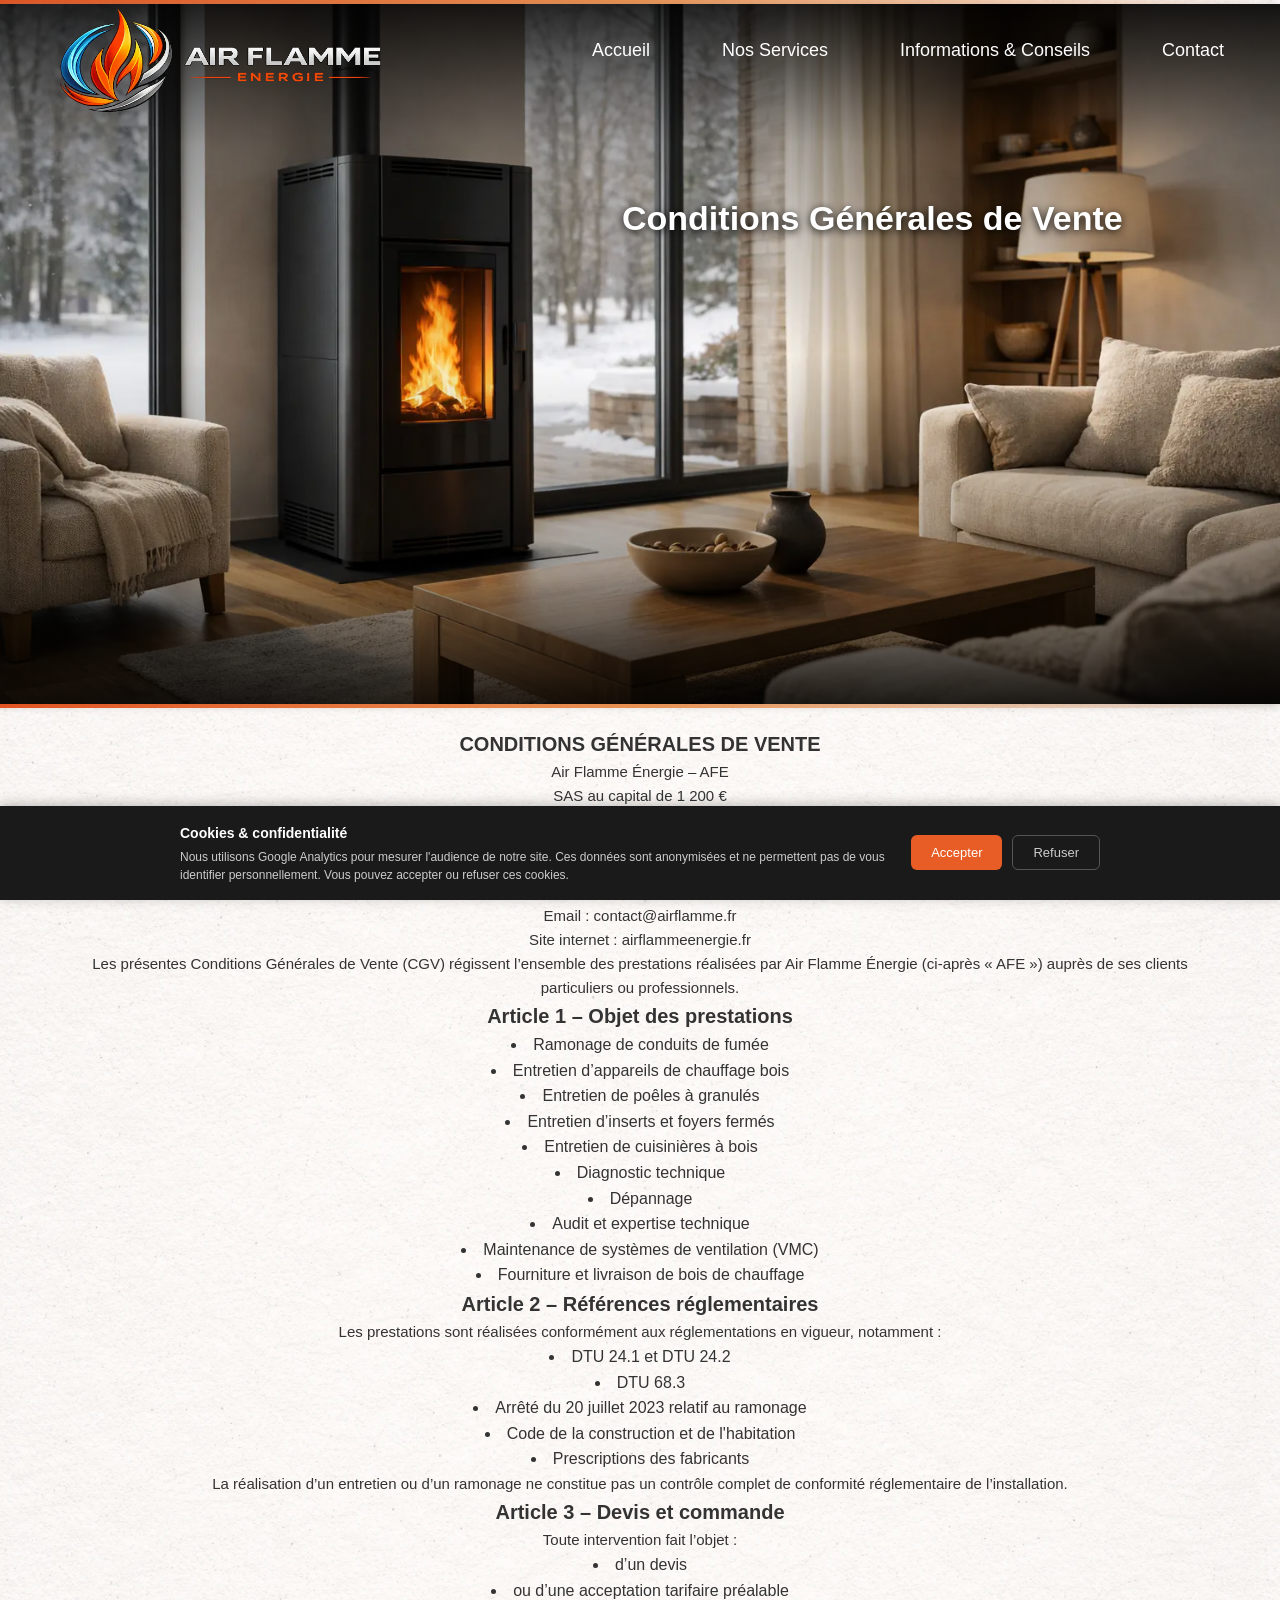
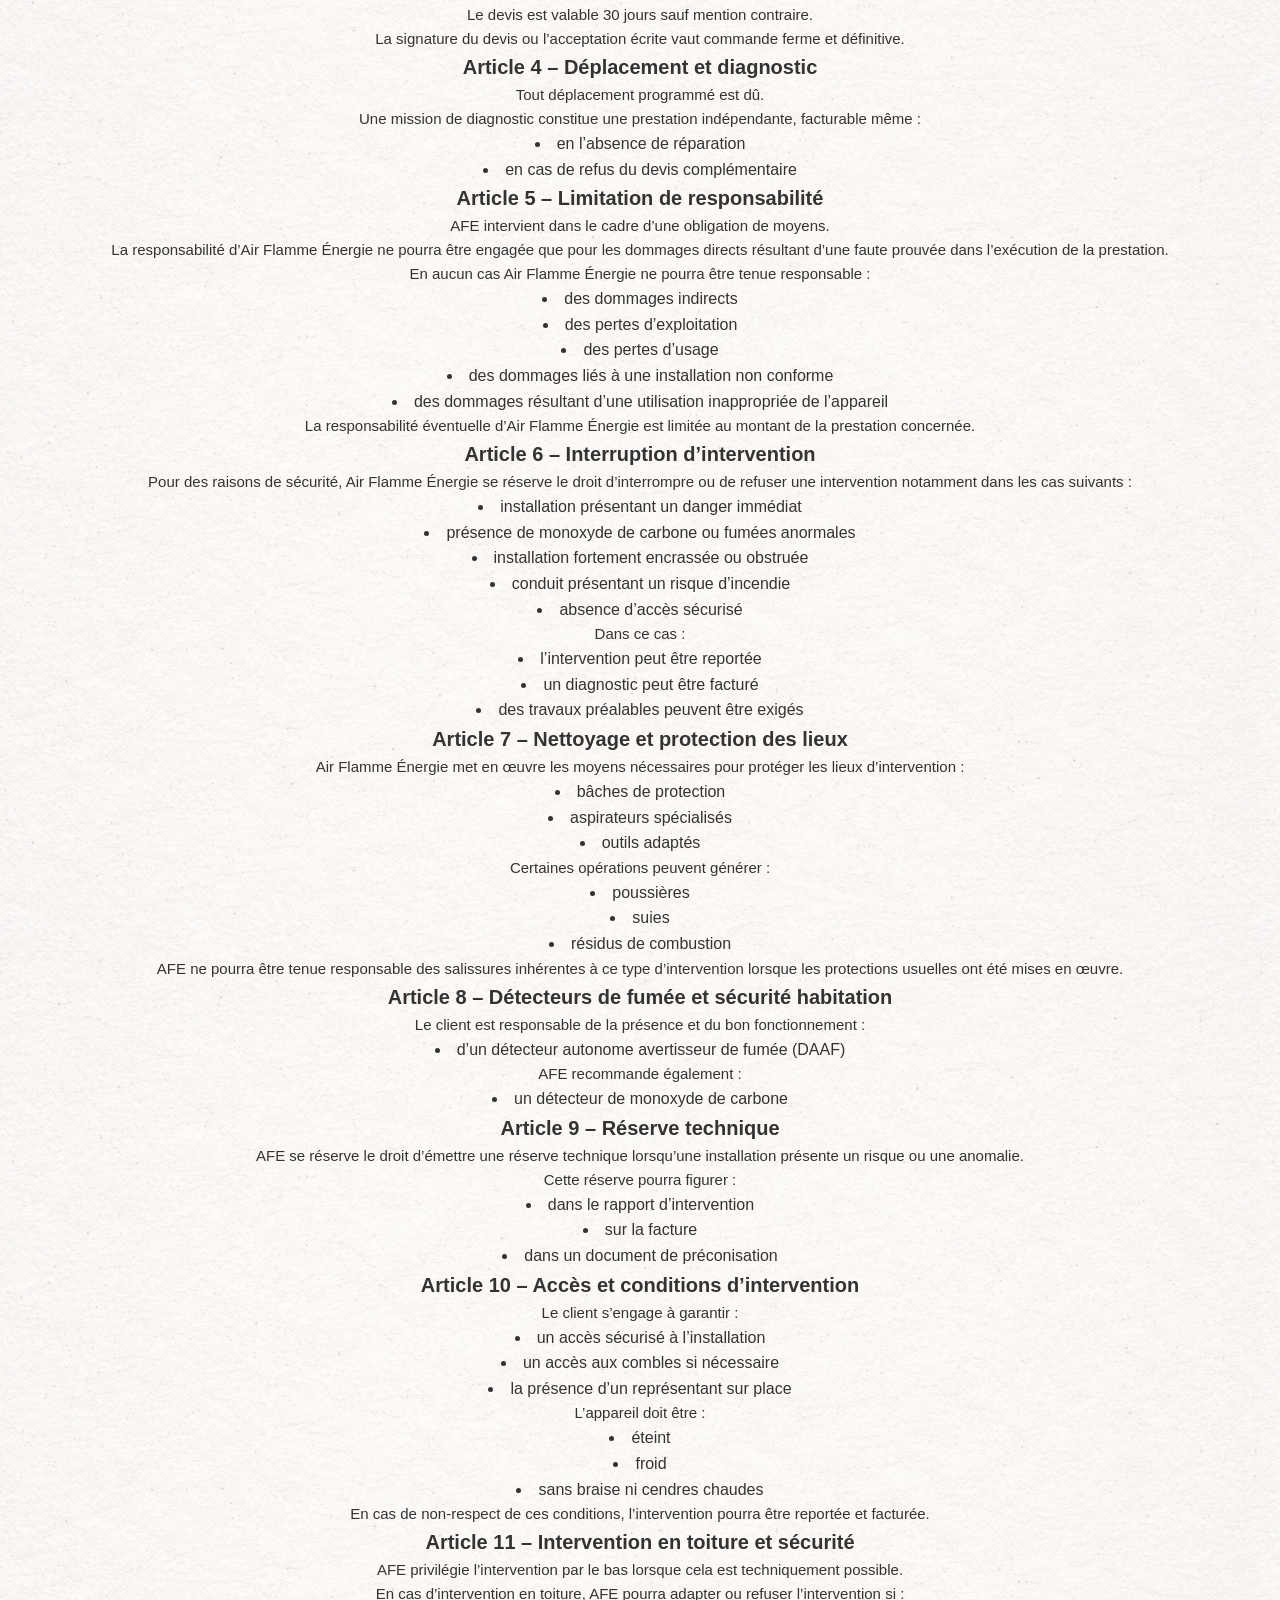
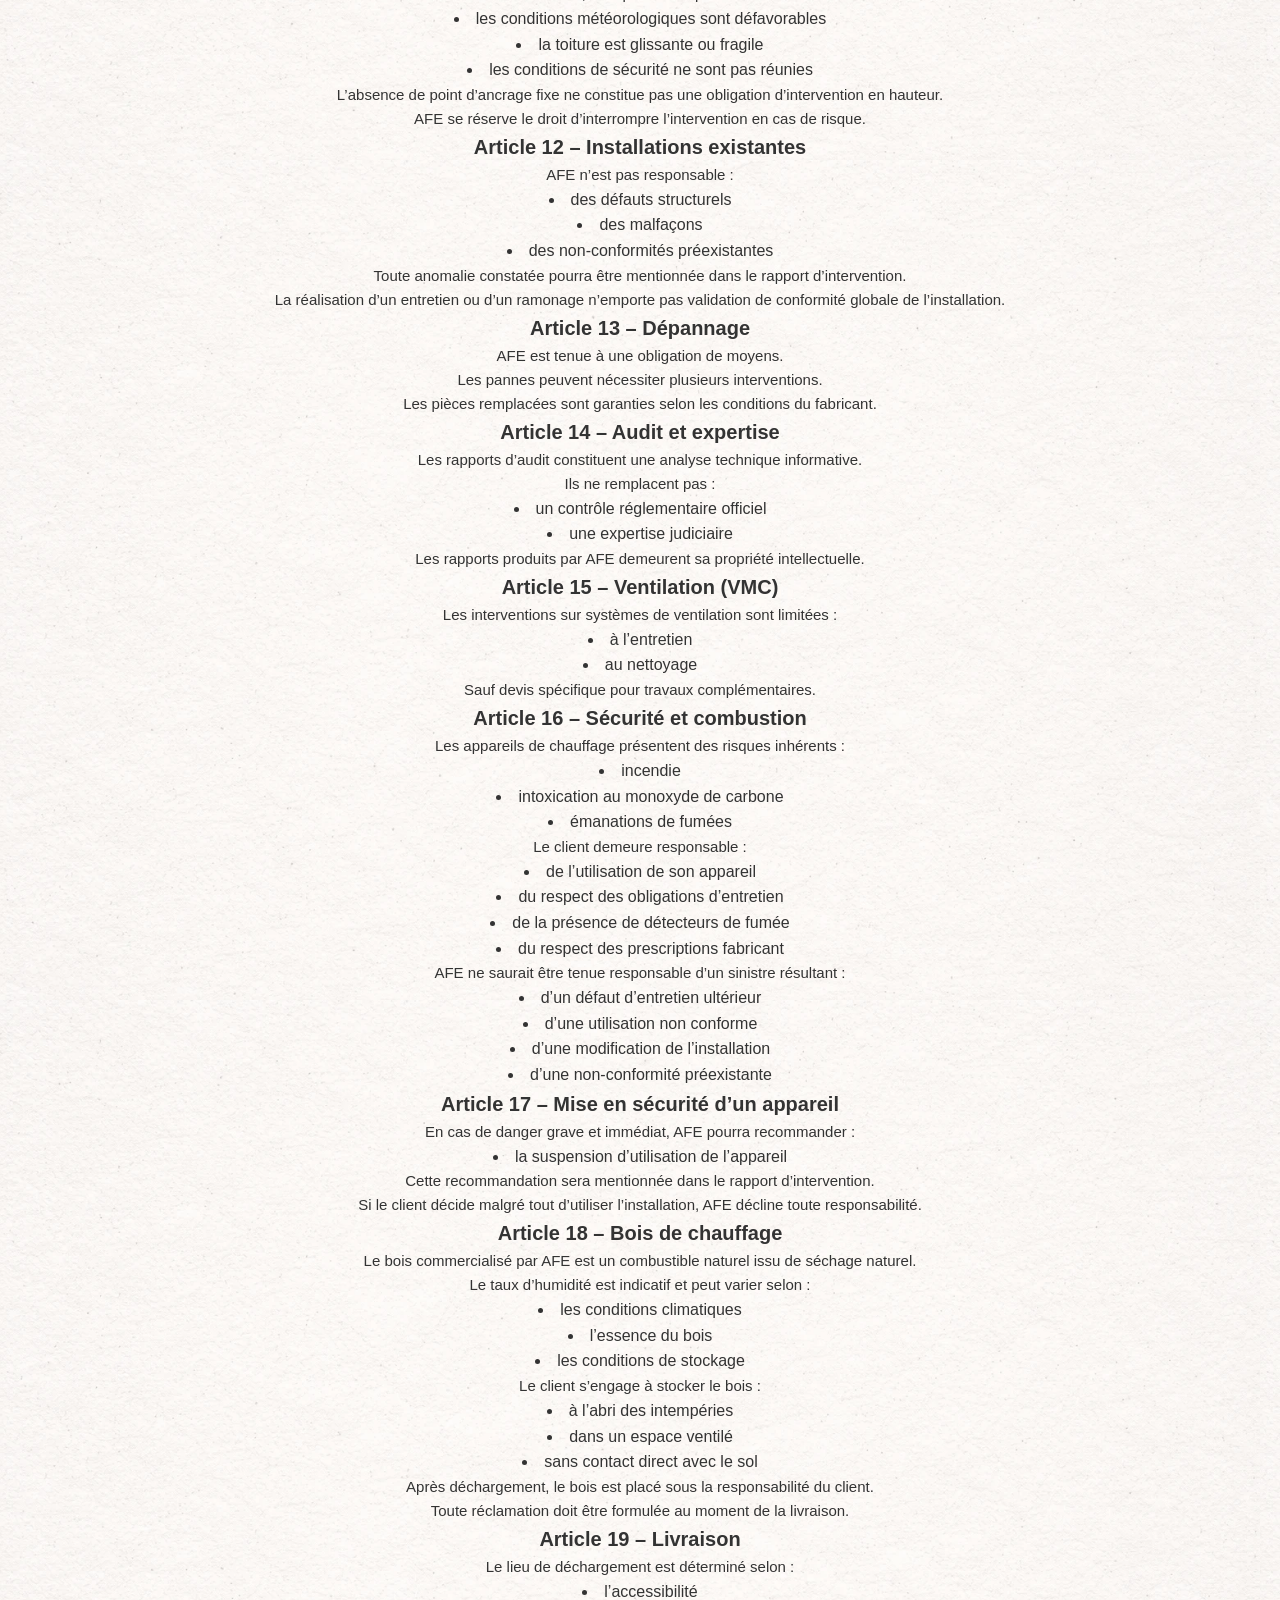
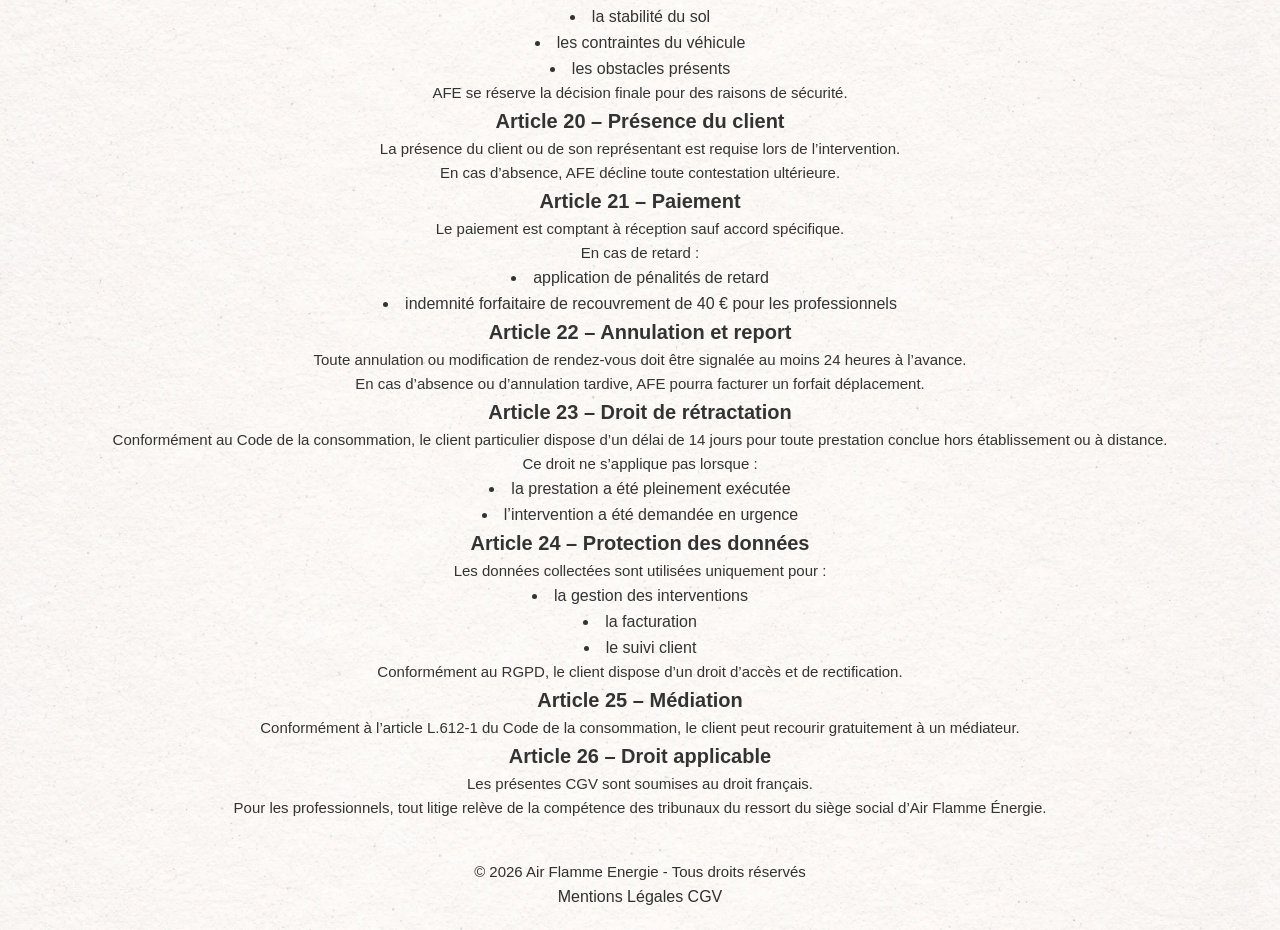
==== commit 4bd907eb: "modif hero Co-authored-by: Copilot <copilot@github.com>" ====
--- a/pages/cgv/index.html
+++ b/pages/cgv/index.html
@@ -50,16 +50,15 @@
         </header>
 
         <!-- HERO -->
-
-        <section class="hero">
-
-            <div class="container hero-content">
-                <h1 class="hero-title">
-                    Conditions Générales de Vente
-                </h1>
-            </div>
-        </section>
-
+        <div class="accent-bar"></div>
+            <section class="hero">
+                <div class="container hero-content">
+                    <h1 class="hero-title">
+                        Conditions Générales de Vente
+                    </h1>
+                </div>
+            </section>
+        <div class="accent-bar"></div>
                 <!-- CGV -->
 
                 <!-- 3 petites choses à corriger
--- a/css/layout.css
+++ b/css/layout.css
@@ -186,9 +186,8 @@
 }
 
 .hero-content p {
-    background-color: rgba(0, 0, 0, 0.6);
-    border-radius: var(--radius);
-    font-size: 15px;
+    color: rgba(255,255,255,.6);
+    font-size: .95rem;
     line-height: 24px;
     max-width: 320px;
     padding: 0.5rem;
@@ -1892,100 +1891,100 @@
         text-align: center;
     }
 
-    .legal-hero h1 {
-      font-size: clamp(1.6rem, 4vw, 2.4rem);
-      color: #fff;
-      margin-top: 5rem;
-    }
-
-    .legal-hero p {
-      color: rgba(255,255,255,.6);
-      font-size: .95rem;
-    }
-
-    .legal-content {
-      max-width: 820px;
-      margin: 0 auto;
-      padding: 2.5rem 1.5rem 4rem;
-    }
-
-    .legal-block {
-      margin-bottom: 2.5rem;
-      padding-bottom: 2.5rem;
-      border-bottom: 1px solid #e8e8e8;
-    }
-
-    .legal-block:last-child {
-      border-bottom: none;
-    }
-
-    .legal-block h2 {
-      font-size: 1.05rem;
-      font-weight: 700;
-      text-transform: uppercase;
-      letter-spacing: .08em;
-      color: #c0392b;
-      margin-bottom: 1rem;
-    }
-
-    .legal-block p,
-    .legal-block address {
-      font-size: .95rem;
-      line-height: 1.8;
-      color: #444;
-      font-style: normal;
-      margin-bottom: .6rem;
-    }
-
-    .legal-block a {
-      color: #c0392b;
-      text-decoration: underline;
-    }
-
-    .legal-block a:hover {
-      opacity: .8;
-    }
-
-    .legal-table {
-      width: 100%;
-      border-collapse: collapse;
-      font-size: .9rem;
-      margin-top: .5rem;
-    }
-
-    .legal-table td {
-      padding: .6rem .8rem;
-      border: 1px solid #e8e8e8;
-      vertical-align: top;
-    }
-
-    .legal-table td:first-child {
-      font-weight: 600;
-      color: #333;
-      width: 40%;
-      background: #f9f9f9;
-    }
-
-    .legal-table td:last-child {
-      color: #555;
-    }
-
-    .legal-notice {
-      background: #fff8f0;
-      border-left: 3px solid #e67e22;
-      padding: .9rem 1.1rem;
-      border-radius: 0 6px 6px 0;
-      font-size: .9rem;
-      color: #555;
-      margin-top: 1rem;
-    }
-
-    .legal-date {
-      text-align: center;
-      font-size: .85rem;
-      color: #999;
-      margin-top: 3rem;
-    }
+.legal-hero h1 {
+    font-size: clamp(1.6rem, 4vw, 2.4rem);
+    color: #fff;
+    margin-top: 5rem;
+}
+
+.legal-hero p {
+    color: rgba(255,255,255,.6);
+    font-size: .95rem;
+}
+
+.legal-content {
+    max-width: 820px;
+    margin: 0 auto;
+    padding: 2.5rem 1.5rem 4rem;
+}
+
+.legal-block {
+    margin-bottom: 2.5rem;
+    padding-bottom: 2.5rem;
+    border-bottom: 1px solid #e8e8e8;
+}
+
+.legal-block:last-child {
+    border-bottom: none;
+}
+
+.legal-block h2 {
+    font-size: 1.05rem;
+    font-weight: 700;
+    text-transform: uppercase;
+    letter-spacing: .08em;
+    color: #c0392b;
+    margin-bottom: 1rem;
+}
+
+.legal-block p,
+.legal-block address {
+    font-size: .95rem;
+    line-height: 1.8;
+    color: #444;
+    font-style: normal;
+    margin-bottom: .6rem;
+}
+
+.legal-block a {
+    color: #c0392b;
+    text-decoration: underline;
+}
+
+.legal-block a:hover {
+    opacity: .8;
+}
+
+.legal-table {
+    width: 100%;
+    border-collapse: collapse;
+    font-size: .9rem;
+    margin-top: .5rem;
+}
+
+.legal-table td {
+    padding: .6rem .8rem;
+    border: 1px solid #e8e8e8;
+    vertical-align: top;
+}
+
+.legal-table td:first-child {
+    font-weight: 600;
+    color: #333;
+    width: 40%;
+    background: #f9f9f9;
+}
+
+.legal-table td:last-child {
+    color: #555;
+}
+
+.legal-notice {
+    background: #fff8f0;
+    border-left: 3px solid #e67e22;
+    padding: .9rem 1.1rem;
+    border-radius: 0 6px 6px 0;
+    font-size: .9rem;
+    color: #555;
+    margin-top: 1rem;
+}
+
+.legal-date {
+    text-align: center;
+    font-size: .85rem;
+    color: #999;
+    margin-top: 3rem;
+}
 /* ── FOOTER ── */
 
 footer {
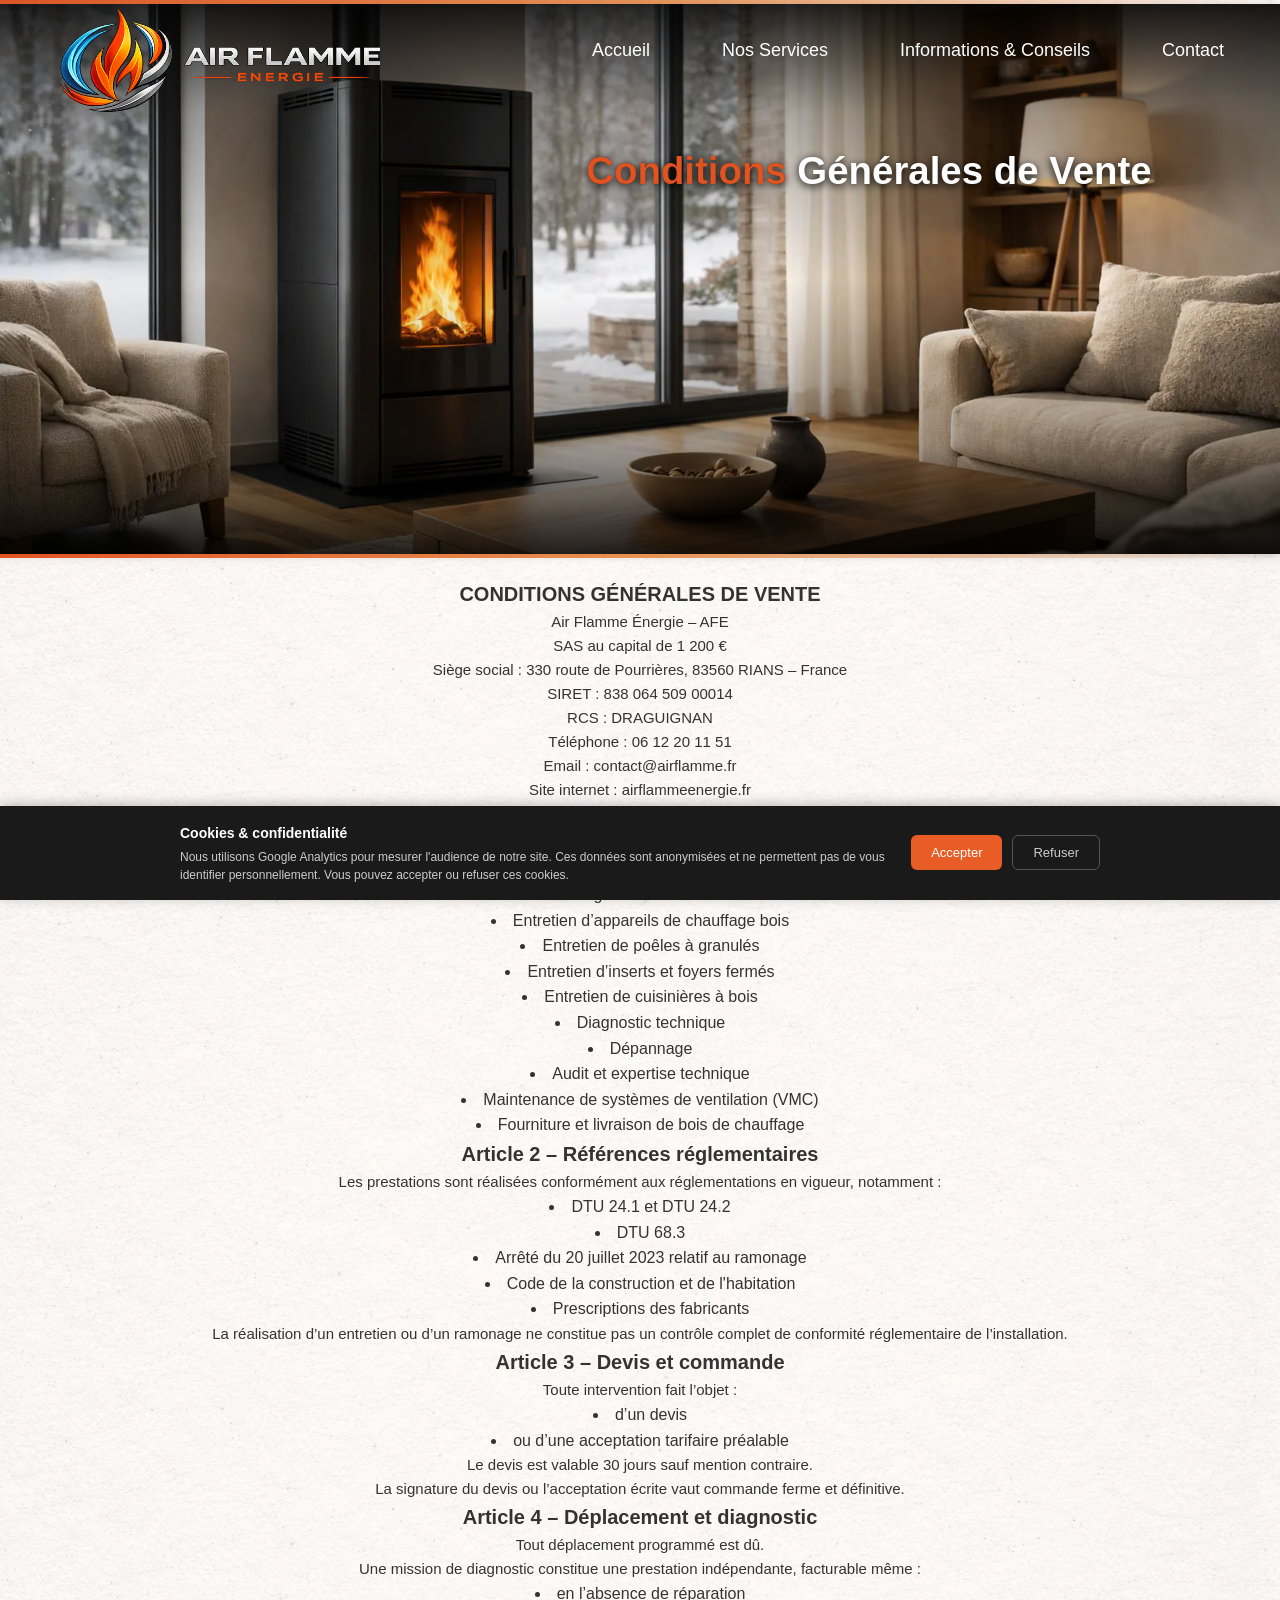
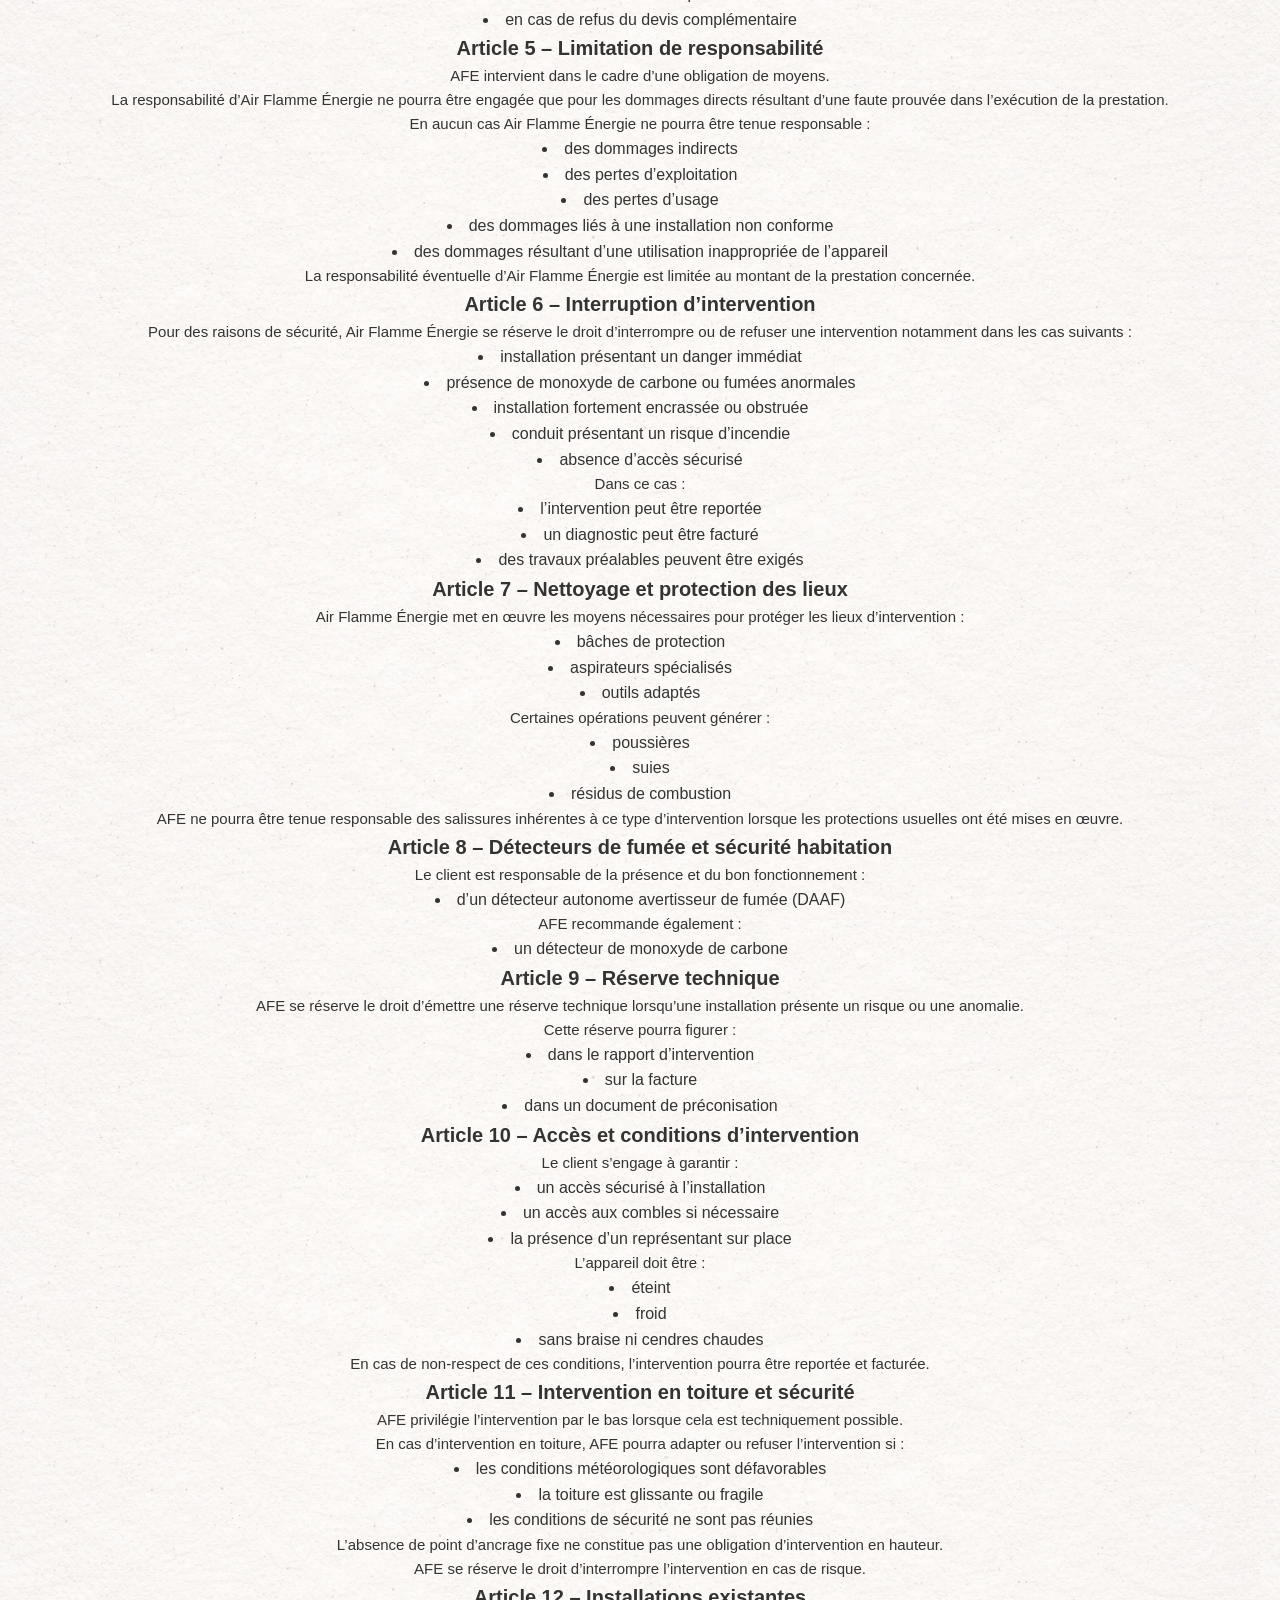
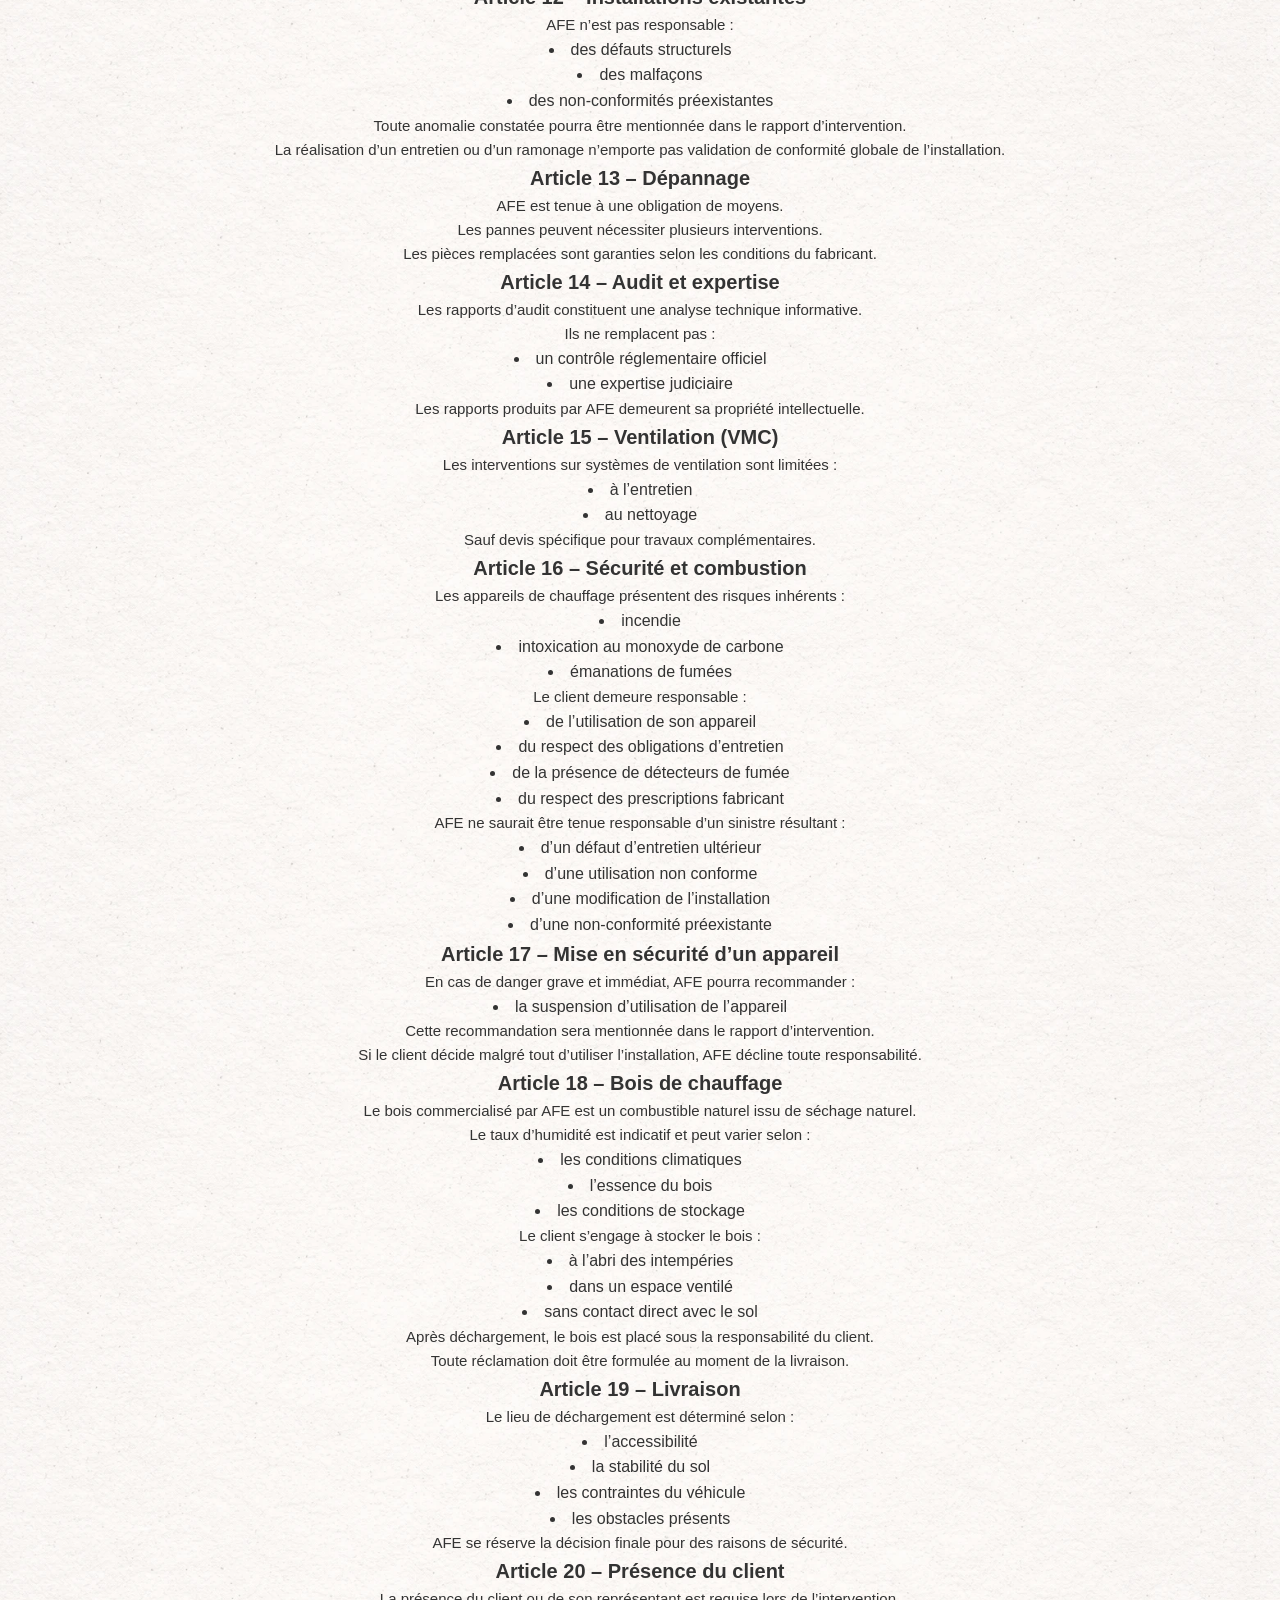
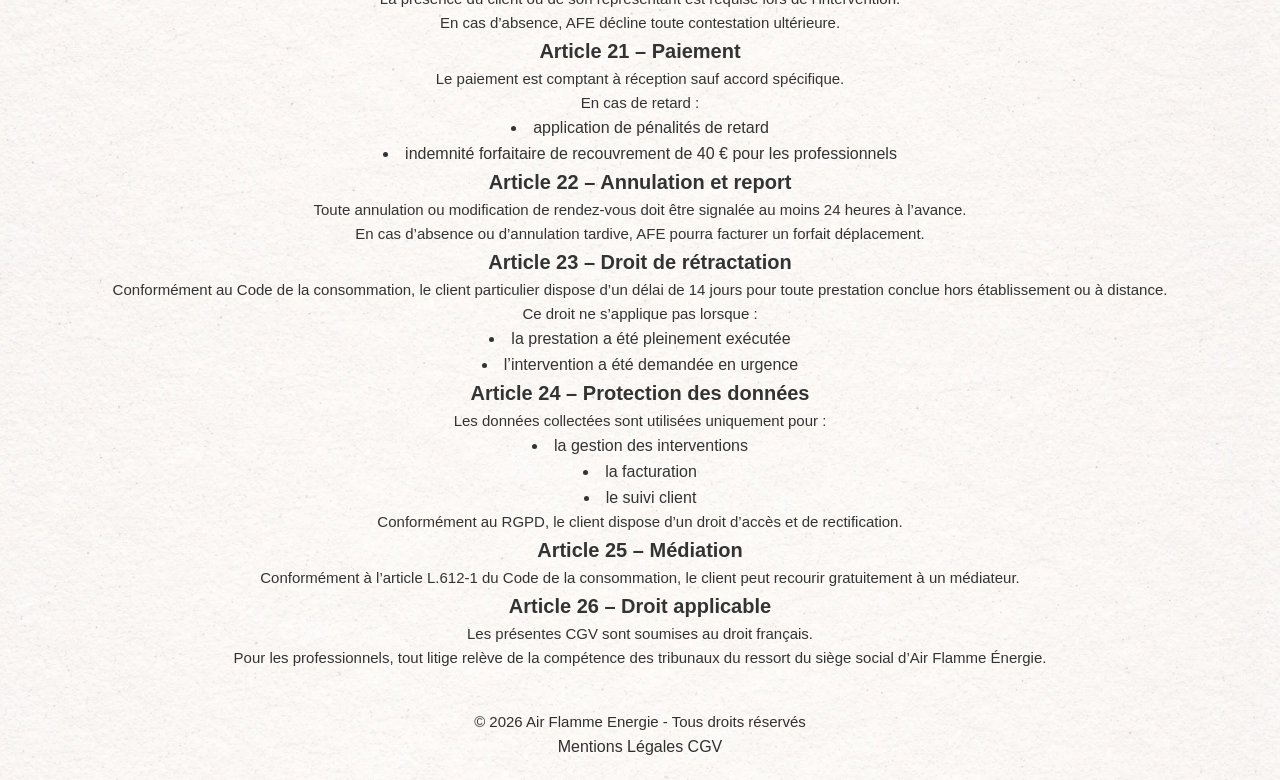
==== commit 2d0440da: "modif emplacement hero cgv Co-authored-by: Copilot <copilot@github.com>" ====
--- a/pages/cgv/index.html
+++ b/pages/cgv/index.html
@@ -51,13 +51,13 @@
 
         <!-- HERO -->
         <div class="accent-bar"></div>
-            <section class="hero">
-                <div class="container hero-content">
+
+                <div class="legal-hero">
                     <h1 class="hero-title">
-                        Conditions Générales de Vente
+                        <span>Conditions</span> Générales de Vente 
                     </h1>
                 </div>
-            </section>
+
         <div class="accent-bar"></div>
                 <!-- CGV -->
 
--- a/css/layout.css
+++ b/css/layout.css
@@ -195,7 +195,7 @@
 
 .hero-title {
     text-align: center;
-    line-height: 32px;
+    line-height: 34px;
     text-shadow: 0 2px 8px rgba(0, 0, 0, 1);
 }
 
@@ -1864,42 +1864,46 @@
 
 
     /* Styles spécifiques à la page mentions légales */
-    .legal-hero {
-        background-image: linear-gradient(
+.legal-hero {
+    background-image: linear-gradient(
         rgba(0, 0, 0, 0.85) 0%,
         rgba(0, 0, 0, 0.3) 20%,
         rgba(0, 0, 0, 0) 50%,
         rgba(0, 0, 0, 0.3) 80%,
         rgba(0, 0, 0, 0.85) 100%), url("../assets/images/salon-hiver-hero.webp");
 
-        background-repeat: no-repeat;
-        background-size: cover;
-        background-position: center;
-        width: 100%;
-        display: flex;
-        flex-direction: column;
-        justify-content:space-between;
-        text-align:left;
-        gap: 30px;
-        padding-bottom: 20px;
-        min-height: 550px;
-        box-shadow:0 2px 8px rgba(125, 125, 125, 0.4);
-        box-sizing: border-box; z-index: 1;
-        overflow: hidden;
-        color:white;
-        padding: 3rem 1.5rem 2rem;
-        text-align: center;
-    }
+    background-repeat: no-repeat;
+    background-size: cover;
+    background-position: center;
+    width: 100%;
+    display: flex;
+    flex-direction: column;
+    justify-content: space-between;  /* h1 en haut, p collé en bas */
+    align-items: center;             /* centré en mobile */
+    text-align: center;
+    padding: 82px 8% 6px;           /* même margin-top que hero-content mobile */
+    min-height: 550px;
+    box-shadow: 0 2px 8px rgba(125, 125, 125, 0.4);
+    box-sizing: border-box;
+    z-index: 1;
+    overflow: hidden;
+    color: white;
+    gap: 0;                          /* space-between gère l'espace */
+}
 
 .legal-hero h1 {
     font-size: clamp(1.6rem, 4vw, 2.4rem);
     color: #fff;
-    margin-top: 5rem;
+    margin-top: 20px;                   /* retiré, géré par padding-top du parent */
+    align-self: center;              /* centré mobile, surchargé en tablette */
 }
 
 .legal-hero p {
-    color: rgba(255,255,255,.6);
+    color: rgba(255, 255, 255, 0.6);
     font-size: .95rem;
+    text-align: center;              /* toujours centré peu importe la taille */
+    width: 100%;
+    padding-bottom: 6px;
 }
 
 .legal-content {
--- a/css/responsive.css
+++ b/css/responsive.css
@@ -48,12 +48,14 @@
         display: flex;
         flex-direction: column;
         align-items: flex-end;
-        justify-content: center;
+        justify-content: space-between;
         text-align: center;
+        padding-bottom: 10px;
     }
 
     .hero-content {
-        margin-top: 40px;
+        margin-top: auto;   /* ← centre le contenu entre le haut et les features */
+        margin-bottom: auto;
         margin-left: auto;
         margin-right: 8%;
         gap: 40px;
@@ -62,6 +64,25 @@
         max-width: 50%;
     }
 
+.legal-hero {
+    padding: 120px 8% 6px;
+    align-items: flex-end;           /* bascule à droite en tablette */
+    text-align: left;
+}
+
+.legal-hero h1 {
+    width: 55%;          /* occupe la moitié droite */
+    align-self: flex-end;
+    margin-top: 30px;
+    text-align: left;
+}
+
+.legal-hero p {
+    text-align: center;              /* p reste centré */
+    align-self: center;              /* p reste centré même quand parent est flex-end */
+    max-width: 60%;
+}
+
     .hero-title { text-align: left; }
 
     .hero-actions {
@@ -76,6 +97,7 @@
     .hero-actions .btn-premium-outline { width: 340px; }
 
     .hero-content p { max-width: 780px; }
+
 
     /* Typographie */
     h1 { font-size: 32px; }
@@ -177,7 +199,7 @@
     .cta-band    { padding: 48px 40px; }
 
     /* Page Infos & Conseils */
-    .hero           { min-height: 500px; padding: 100px 40px; }
+    .hero .infos-hero          { min-height: 500px; padding: 100px 40px; }
     .infos-grid     { grid-template-columns: repeat(2, 1fr); gap: 24px; }
     .regle-grid     { grid-template-columns: repeat(2, 1fr); }
     .faq-grid       { grid-template-columns: repeat(2, 1fr); }
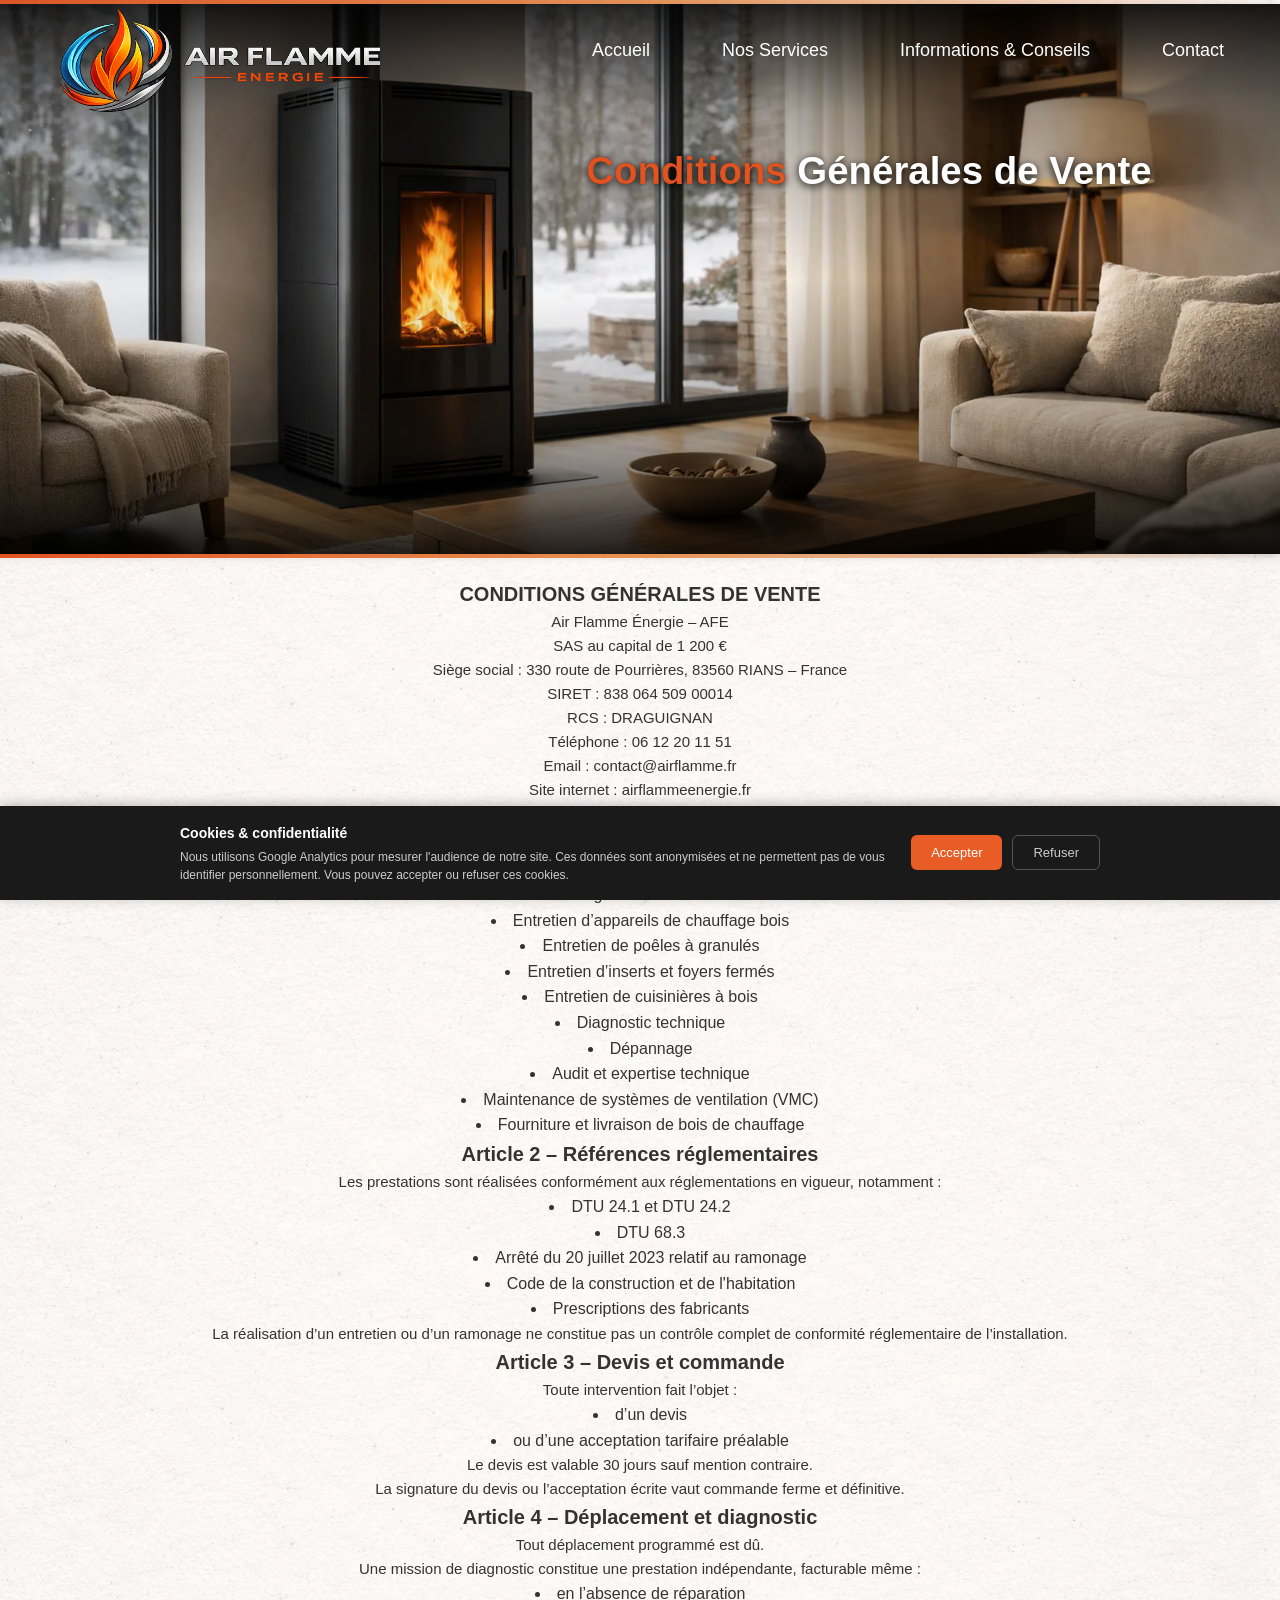
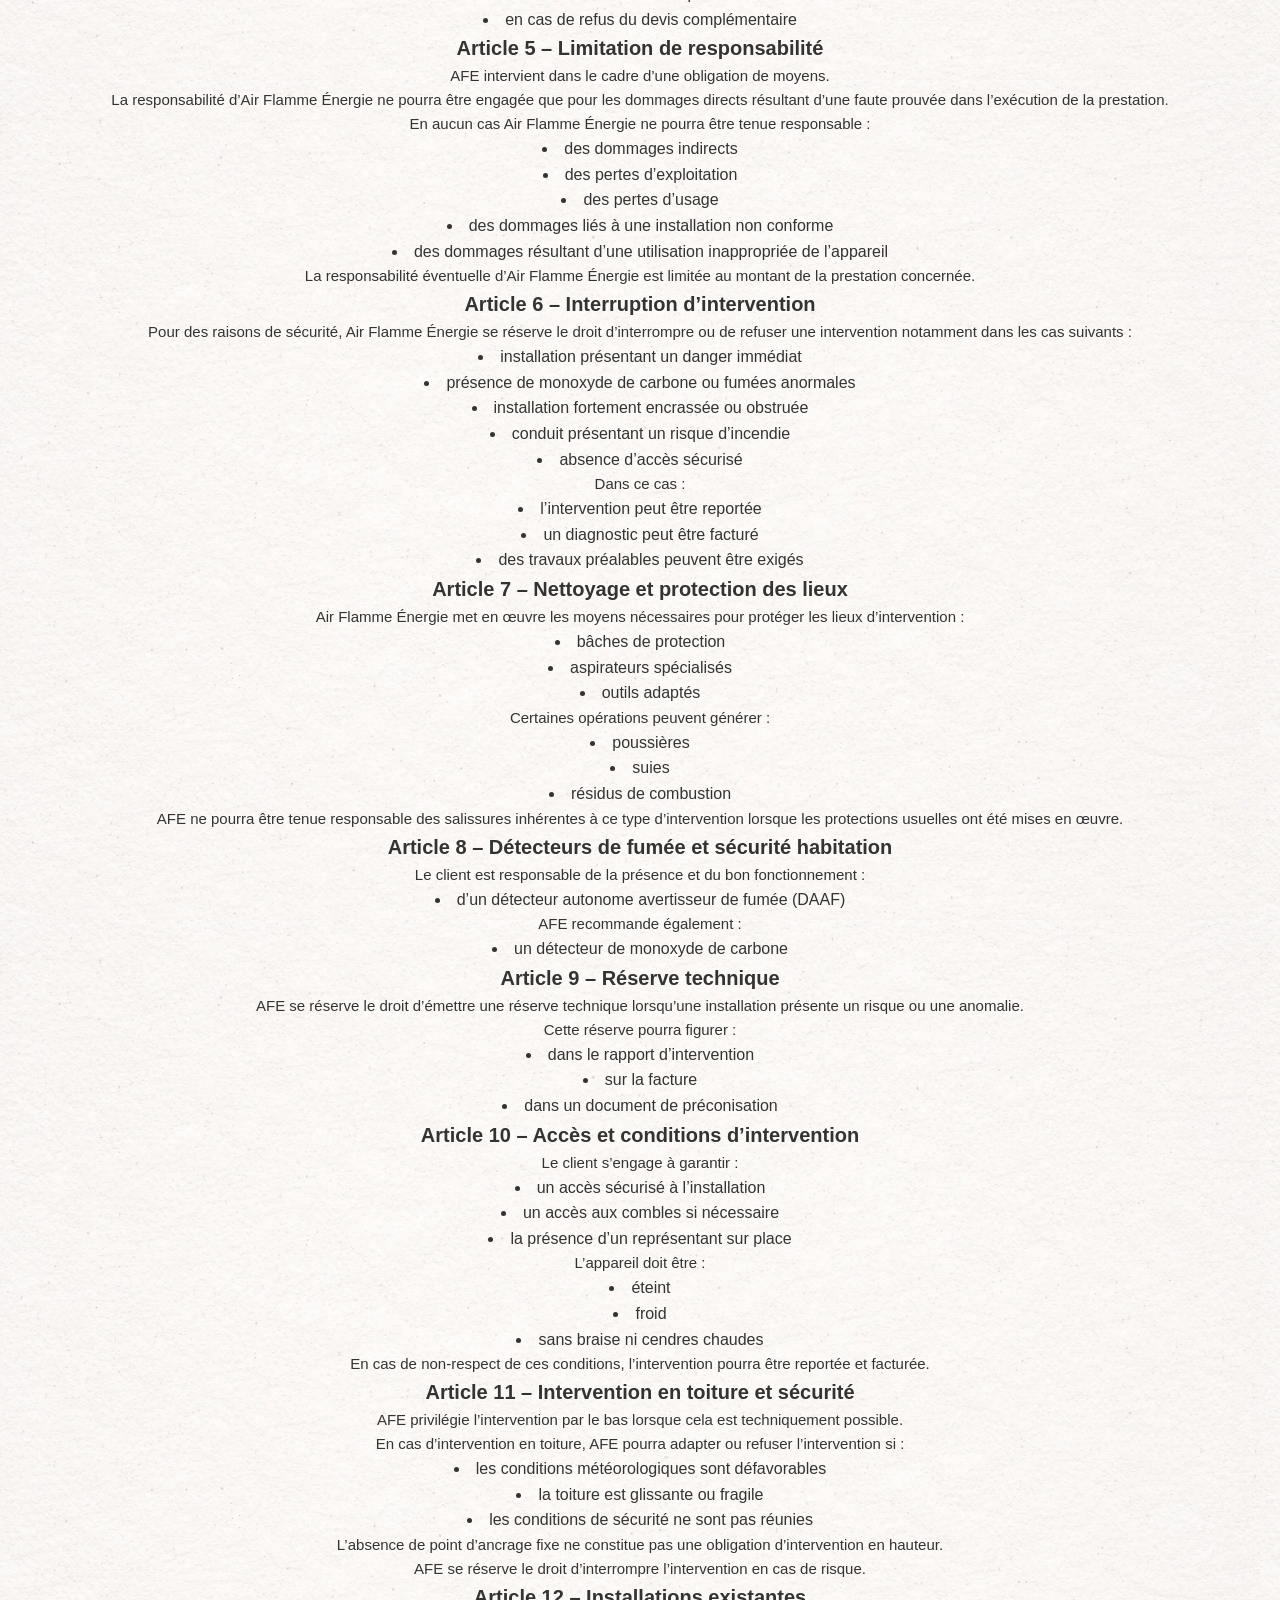
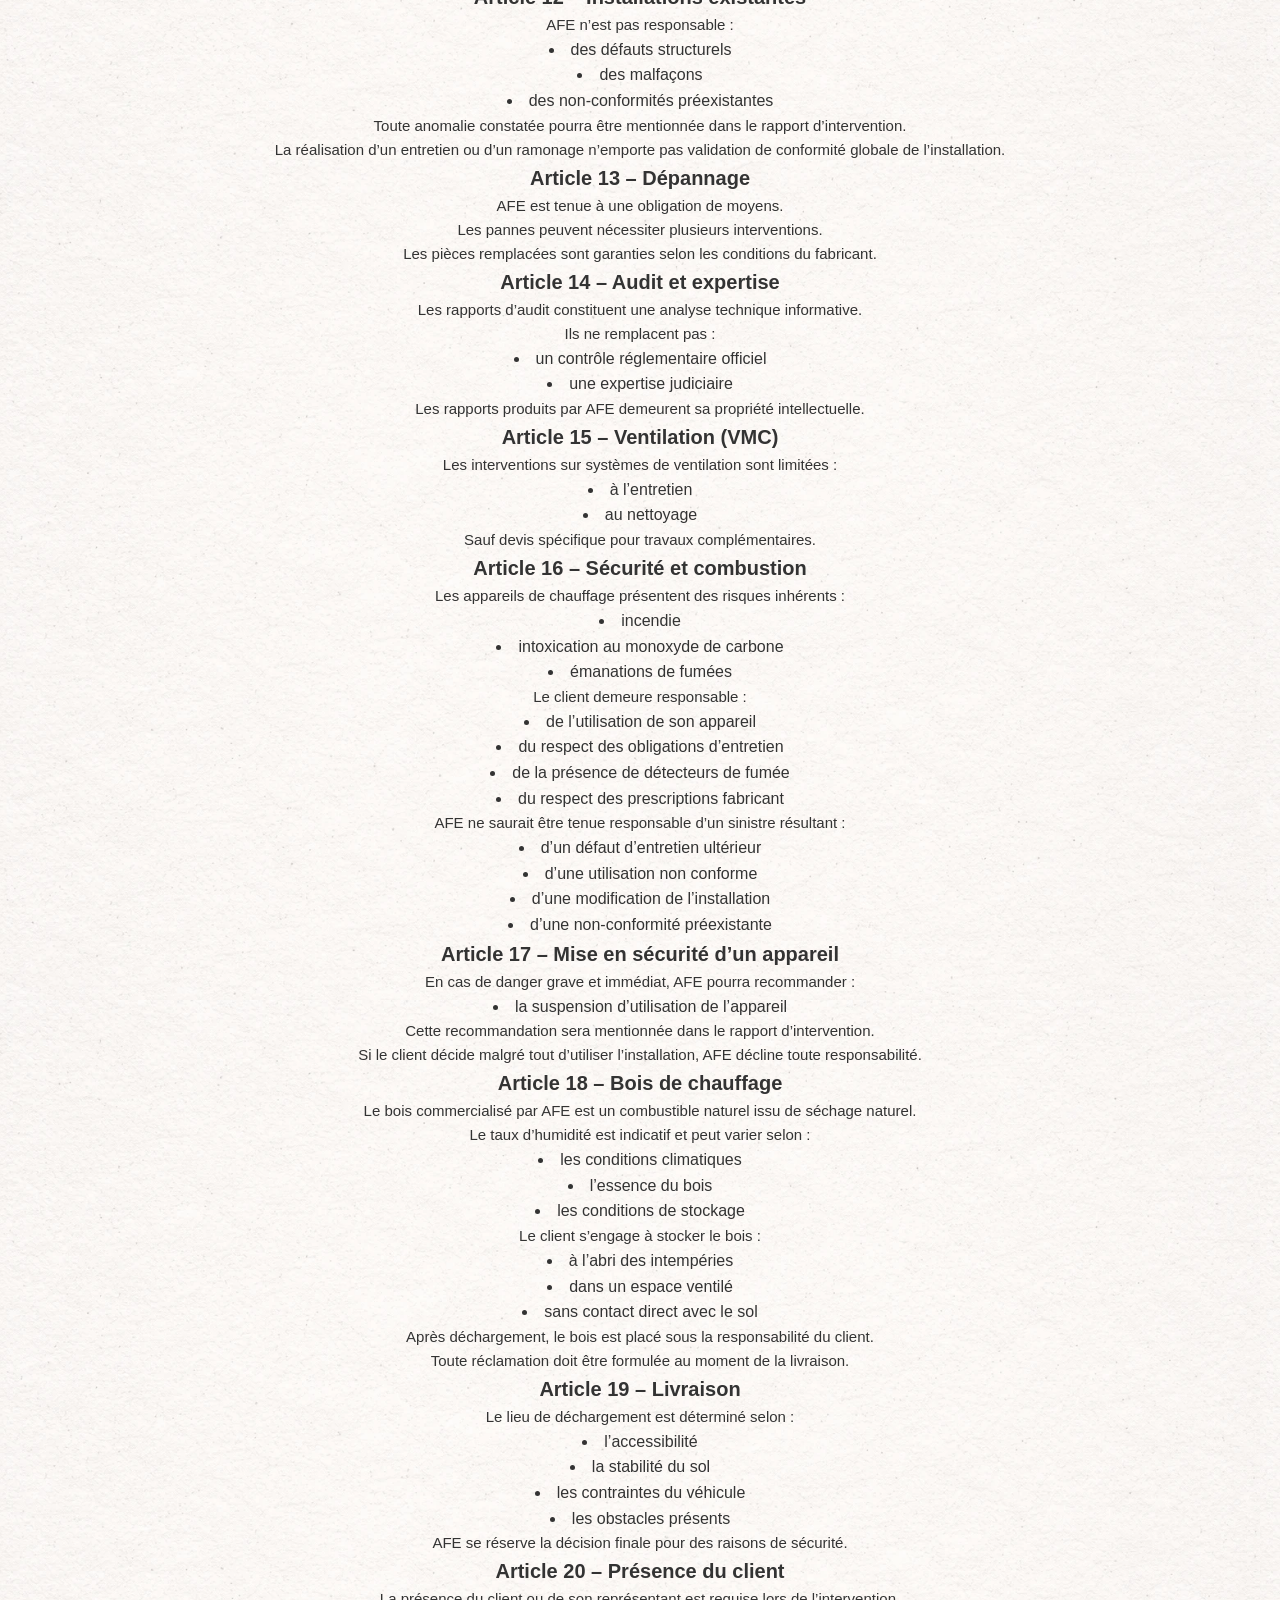
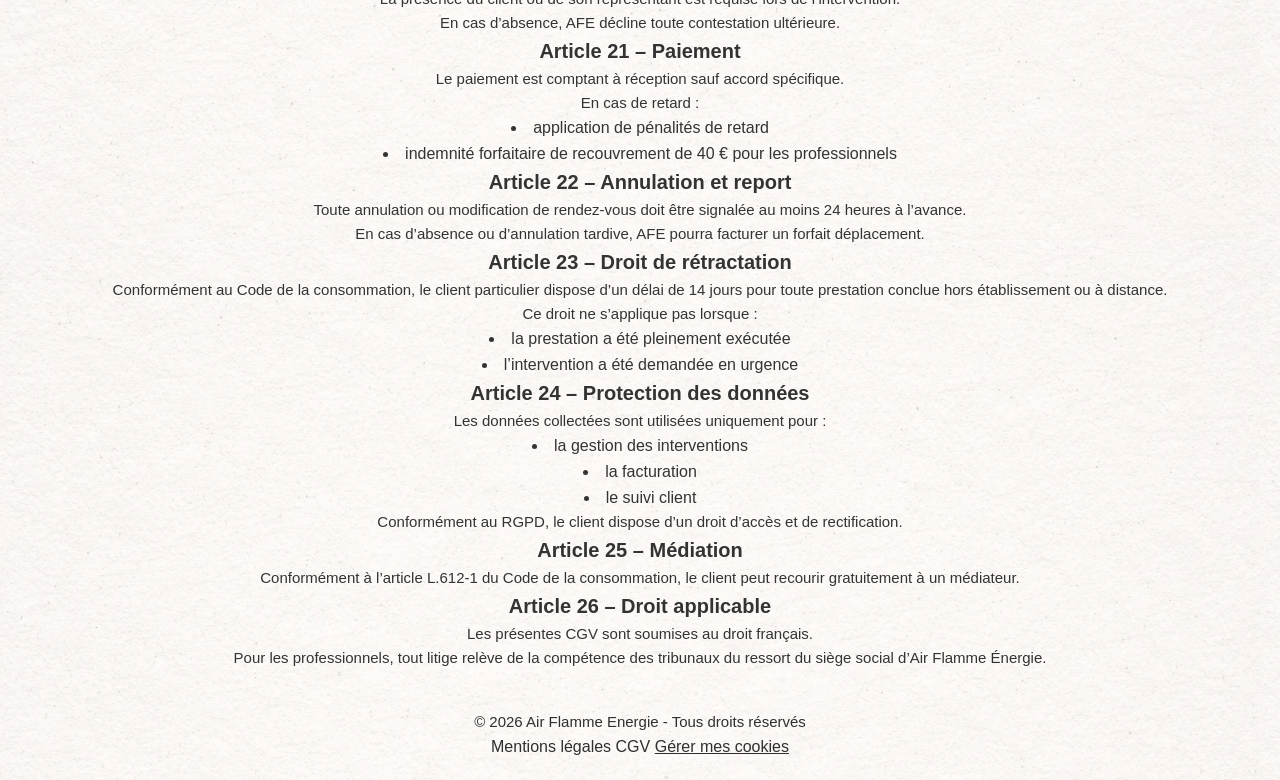
==== commit 9b12be54: "cookies ok Co-authored-by: Copilot <copilot@github.com>" ====
--- a/pages/cgv/index.html
+++ b/pages/cgv/index.html
@@ -438,12 +438,10 @@
         <!-- FOOTER -->
 
         <footer>
-
-            <p>
-                © 2026 Air Flamme Energie - Tous droits réservés
-            </p>
-            <a href="../../pages/mentions-legales/index.html">Mentions Légales</a>
-            <a href="../../pages/cgv/index.html">CGV</a>
+            <p>© 2026 Air Flamme Energie - Tous droits réservés</p>
+            <a href="../../pages/mentions-legales/">Mentions légales</a>
+            <a href="../../pages/cgv/">CGV</a>
+            <button onclick="resetCookieConsent()" style="background:none;border:none;color:inherit;font-size:inherit;cursor:pointer;text-decoration:underline;padding:0;font-family:inherit;">Gérer mes cookies</button>
         </footer>
 
         <script src="../../js/burger.js"></script>
--- a/css/layout.css
+++ b/css/layout.css
@@ -186,7 +186,7 @@
 }
 
 .hero-content p {
-    color: rgba(255,255,255,.6);
+    color: rgba(255,255,255,0.6);
     font-size: .95rem;
     line-height: 24px;
     max-width: 320px;
@@ -206,11 +206,17 @@
 }
 
 .hero-actions {
+    margin-top: 40px;
     display: flex;
     flex-direction: column;
     justify-content: center;
-    align-items: center;
-}
+}
+
+.hero-actions p {
+    color: white;
+    font-size: 16px;
+    margin-bottom: 12px;
+}   
 
 /* Hero services */
 .hero.services-hero {
@@ -388,7 +394,7 @@
 
 /* ── SECTION WRAP (unifié — était dupliqué 3 fois) ── */
 
-.section-wrap          { padding: 60px 18px; }
+.section-wrap          { padding: 60px 20px; }
 .section-wrap.dark-bg  { background: var(--dark); }
 
 
@@ -466,7 +472,8 @@
 .inline-title-wrapper h2 {
     margin: 0;
     line-height: 1.2;
-    white-space: nowrap;
+    white-space: normal;
+    text-align: center;
     font-size: 32px;
 }
 
@@ -479,6 +486,7 @@
 
 .premium-section {
     border-radius: var(--radius);
+    padding: 24px 18px;
     overflow: hidden;
     width: 100%;
 }
@@ -492,7 +500,7 @@
     gap: 40px;
     max-width: 1100px;
     margin: 20px auto;
-    padding: 0 24px;
+    padding: 24px 24px;
 }
 
 .map-var {
@@ -516,6 +524,8 @@
     font-size: 32px;
     color: #1A1A1A;
     margin: 0;
+    white-space: normal;
+    word-break: break-word;
 }
 
 .zone-card p { text-align: center; }
@@ -706,7 +716,7 @@
 
 .contact-grid {
     display: grid;
-    grid-template-columns: 1fr;
+    grid-template-columns: minmax(0, 1fr); 
     gap: 40px;
     align-items: start;
 }
@@ -715,6 +725,8 @@
     display: flex;
     flex-direction: column;
     gap: 16px;
+    width: 100%;
+    min-width: 0;
 }
 
 
@@ -760,7 +772,7 @@
     background: var(--light);
     border-radius: 24px;
     border: 1px solid var(--border);
-    padding: 40px 36px;
+    padding: 28px 16px;
     box-shadow: var(--shadow-soft);
 }
 
@@ -941,7 +953,7 @@
 .lea-rdv-section {
     background: var(--dark);
     border-radius: 24px;
-    padding: 40px 36px;
+    padding: 24px 16px;
     margin-bottom: 32px;
     position: relative;
     overflow: hidden;
@@ -1891,6 +1903,11 @@
     gap: 0;                          /* space-between gère l'espace */
 }
 
+/* Bouton hero aligné à droite — page Services uniquement */
+.legal-hero .hero-actions {
+    align-self: flex-end;
+}
+
 .legal-hero h1 {
     font-size: clamp(1.6rem, 4vw, 2.4rem);
     color: #fff;
@@ -1899,11 +1916,11 @@
 }
 
 .legal-hero p {
-    color: rgba(255, 255, 255, 0.6);
+    color: rgba(255, 255, 255, 0.8);
     font-size: .95rem;
     text-align: center;              /* toujours centré peu importe la taille */
     width: 100%;
-    padding-bottom: 6px;
+    padding-bottom: 12px;
 }
 
 .legal-content {
@@ -1989,6 +2006,107 @@
     color: #999;
     margin-top: 3rem;
 }
+
+
+/* ── Articles Grid ── */
+.articles-grid {
+    display: grid;
+    grid-template-columns: repeat(auto-fill, minmax(280px, 1fr));
+    gap: 1.5rem;
+    margin-top: 2rem;
+}
+
+.article-card {
+    background: var(--white);
+    border: 1px solid var(--border);
+    border-radius: 12px;
+    padding: 1.5rem;
+    text-decoration: none;
+    color: inherit;
+    display: flex;
+    flex-direction: column;
+    gap: 0.75rem;
+    transition: box-shadow 0.2s, transform 0.2s;
+    }
+
+.article-card:hover {
+    box-shadow: 0 6px 24px rgba(0,0,0,0.10);
+    transform: translateY(-3px);
+}
+
+.article-tag {
+    font-size: 0.78rem;
+    font-weight: 600;
+    color: var(--primary);
+    text-transform: uppercase;
+    letter-spacing: 0.05em;
+}
+
+.article-card h3 {
+    font-size: 1rem;
+    font-weight: 700;
+    line-height: 1.4;
+    color: var(--dark);
+    margin: 0;
+}
+
+.article-card p {
+    font-size: 0.9rem;
+    color: var(--muted);
+    line-height: 1.6;
+    flex-grow: 1;
+    margin: 0;
+}
+
+.article-link {
+    font-size: 0.85rem;
+    font-weight: 600;
+    color: var(--primary);
+    margin-top: auto;
+}
+
+.breadcrumb-bar {
+    background: var(--light-bg, #f5f5f5);
+    padding: 0.6rem 0;
+    border-bottom: 1px solid var(--border, #e0e0e0);
+}
+
+.breadcrumb-bar .article-breadcrumb {
+    justify-content: flex-start;
+    margin: 0;
+}
+/* Breadcrumb intégrée dans .legal-hero */
+.article-breadcrumb-hero {
+    background: transparent;
+    border: none;
+    padding: 0;
+    width: 100%;
+    align-self: flex-start;
+}
+
+.article-breadcrumb-hero .article-breadcrumb {
+    color: rgba(255, 255, 255, 0.65);
+    justify-content: flex-start;
+    margin: 0;
+    font-size: 0.78rem;
+}
+
+.article-breadcrumb-hero .article-breadcrumb a {
+    color: rgba(255, 255, 255, 0.65);
+}
+
+.article-breadcrumb-hero .article-breadcrumb a:hover {
+    color: var(--primary);
+}
+
+.visually-hidden {
+    position: absolute;
+    width: 1px;
+    height: 1px;
+    overflow: hidden;
+    clip: rect(0, 0, 0, 0);
+    white-space: nowrap;
+}
 /* ── FOOTER ── */
 
 footer {
--- a/css/components.css
+++ b/css/components.css
@@ -21,7 +21,8 @@
     font-size: 12px;
     text-align: center;
     cursor: pointer;
-    white-space: nowrap;
+    white-space: normal;
+    word-break: break-word;
     transition: all 0.3s ease;
     box-shadow: 0 10px 20px rgba(140, 60, 26, 0.3);
     -webkit-tap-highlight-color: transparent;
@@ -311,6 +312,12 @@
     background: #1ebe5d;
     transform: translateY(-2px);
     box-shadow: 0 8px 24px rgba(37, 211, 102, 0.35);
+}
+
+.btn-lea-chat,
+.btn-lea-whatsapp {
+    width: 100%;          /* ← pleine largeur en mobile */
+    justify-content: center;
 }
 
 .btn-contrat {
@@ -619,3 +626,66 @@
     width: auto;
     display: block;
 }
+
+/* ══════════════════════════════════════
+ARTICLES — Fil d'Ariane & Corps
+══════════════════════════════════════ */
+
+/* Fil d'Ariane (breadcrumb) */
+.article-breadcrumb {
+    font-size: 0.82rem;
+    color: var(--muted);
+    margin-bottom: 0.75rem;
+    display: flex;
+    align-items: center;
+    gap: 0.4rem;
+    flex-wrap: wrap;
+    justify-content: center;
+}
+
+.article-breadcrumb a {
+    color: var(--muted);
+    text-decoration: none;
+    transition: color 0.2s;
+}
+
+.article-breadcrumb a:hover {
+    color: var(--primary);
+}
+
+/* Corps de l'article */
+.article-body {
+    max-width: 820px;
+    margin: 0 auto;
+}
+
+.article-body p {
+    font-size: 1rem;
+    line-height: 1.75;
+    color: var(--dark);
+    margin-bottom: 1.25rem;
+}
+
+.article-body h2 {
+    font-size: 1.4rem;
+    font-weight: 700;
+    color: var(--dark);
+    margin-top: 2.5rem;
+    margin-bottom: 1rem;
+    padding-bottom: 0.4rem;
+    border-bottom: 2px solid var(--primary);
+}
+
+.article-body strong {
+    color: var(--dark);
+    font-weight: 700;
+}
+
+/* Grilles dans les articles — héritent des composants existants
+   mais on réduit le max-width pour rester dans .article-body */
+.article-body .infos-grid,
+.article-body .regle-grid,
+.article-body .faq-grid {
+    margin-left: auto;
+    margin-right: auto;
+}
--- a/css/responsive.css
+++ b/css/responsive.css
@@ -81,6 +81,12 @@
     text-align: center;              /* p reste centré */
     align-self: center;              /* p reste centré même quand parent est flex-end */
     max-width: 60%;
+}
+
+.legal-hero .hero-actions {
+    align-self: flex-end;   /* suit le titre à droite */
+    width: 55%;             /* même largeur que le h1 pour s'aligner sur son bord gauche */
+    margin-top: 16px;
 }
 
     .hero-title { text-align: left; }
@@ -210,7 +216,13 @@
     .contact-grid   { grid-template-columns: 1fr 1.6fr; }
     .form-row       { grid-template-columns: 1fr 1fr; }
     .faq-mini-grid  { grid-template-columns: 1fr 1fr; }
-    .lea-rdv-section { padding: 28px 24px; }
+    .lea-rdv-section { padding: 40px 36px; }
+    .form-card       { padding: 40px 36px; }
+
+    .btn-lea-chat,
+    .btn-lea-whatsapp {
+        width: auto;          /* ← taille naturelle sur tablette+ */
+    }
 }
 
 
@@ -317,15 +329,12 @@
    (surcharges ponctuelles, uniquement si nécessaire)
    ══════════════════════════════════════════ */
 
-@media (max-width: 600px) {
-
-    .form-card        { padding: 28px 20px; }
+@media (max-width: 767px) {
+
+    .form-card       { padding: 24px 16px; }
     .hero-contact     { padding: 60px 20px 70px; }
     .section-wrap     { padding: 56px 16px; }
 
-    .btn-lea-chat,
-    .btn-lea-whatsapp { width: 100%; justify-content: center; }
-
     .alert-band       { flex-direction: column; text-align: center; }
 
     .cta-buttons      { flex-direction: column; align-items: center; }
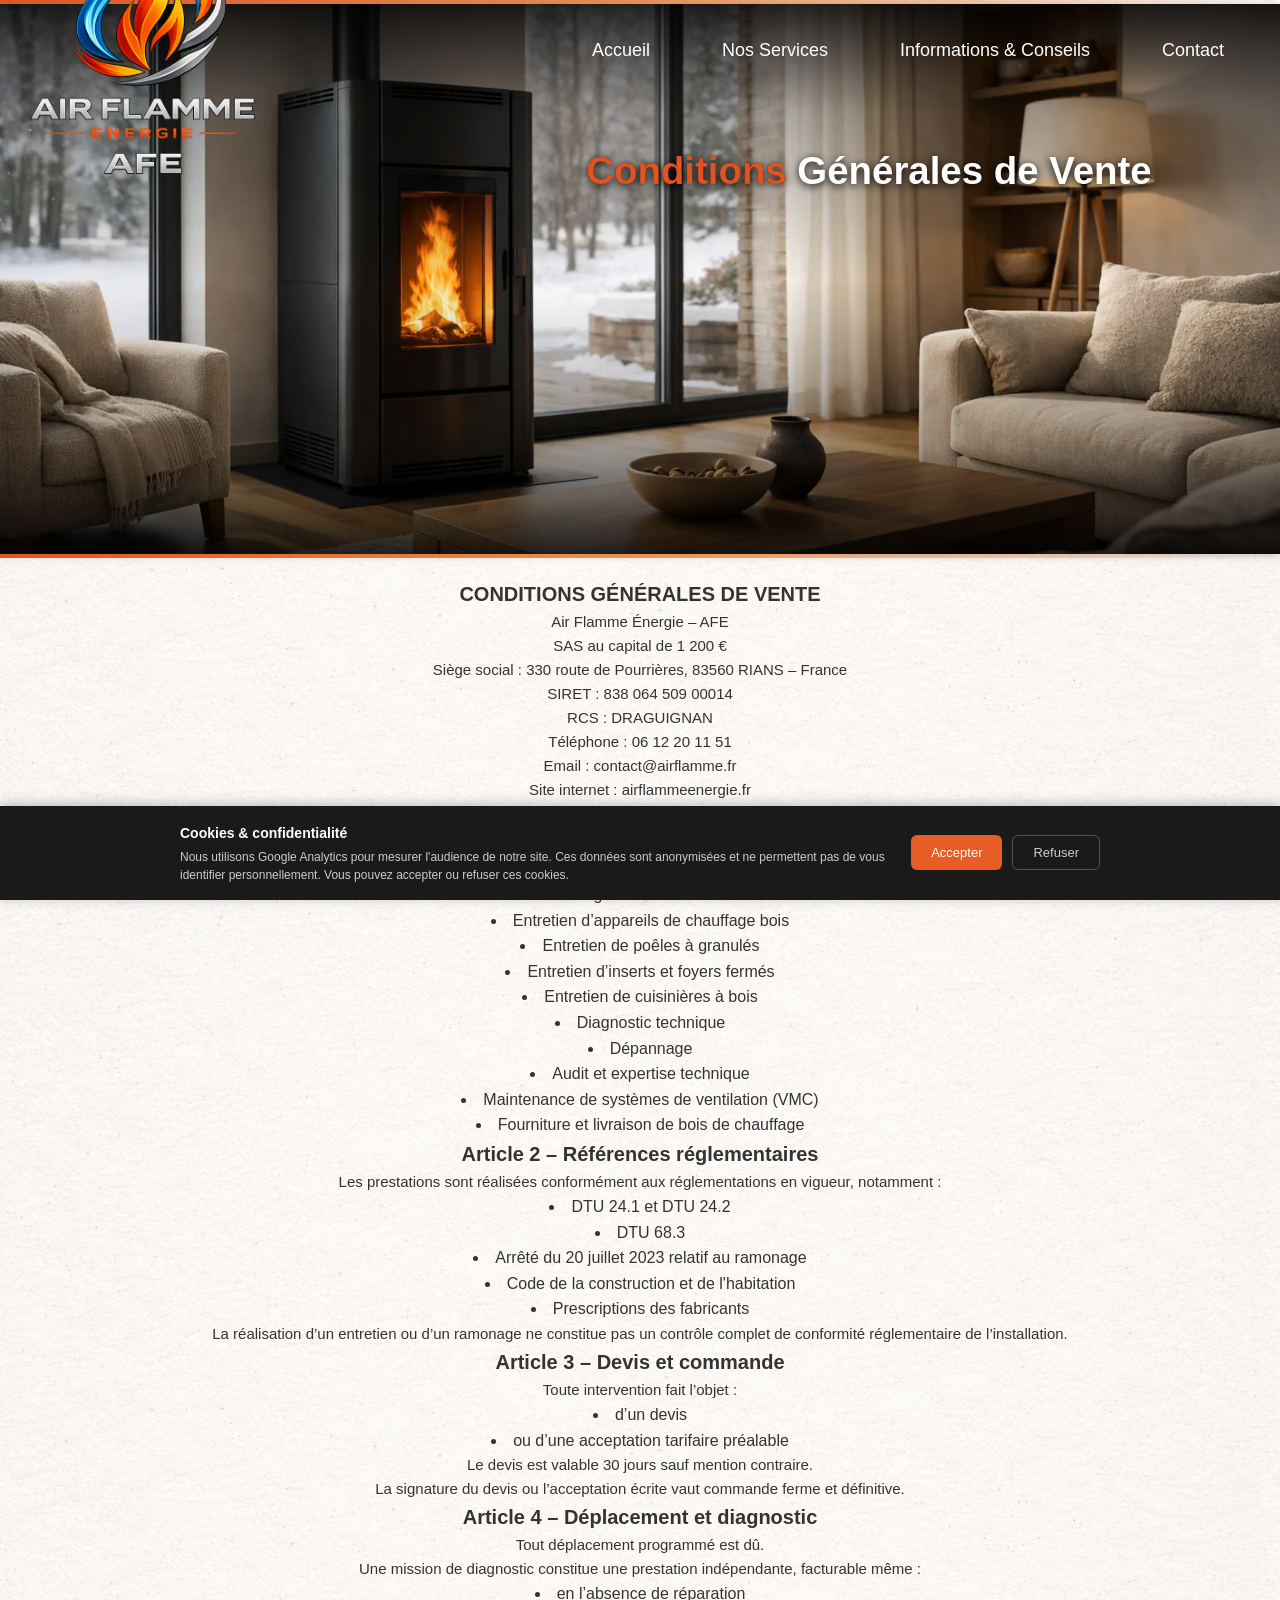
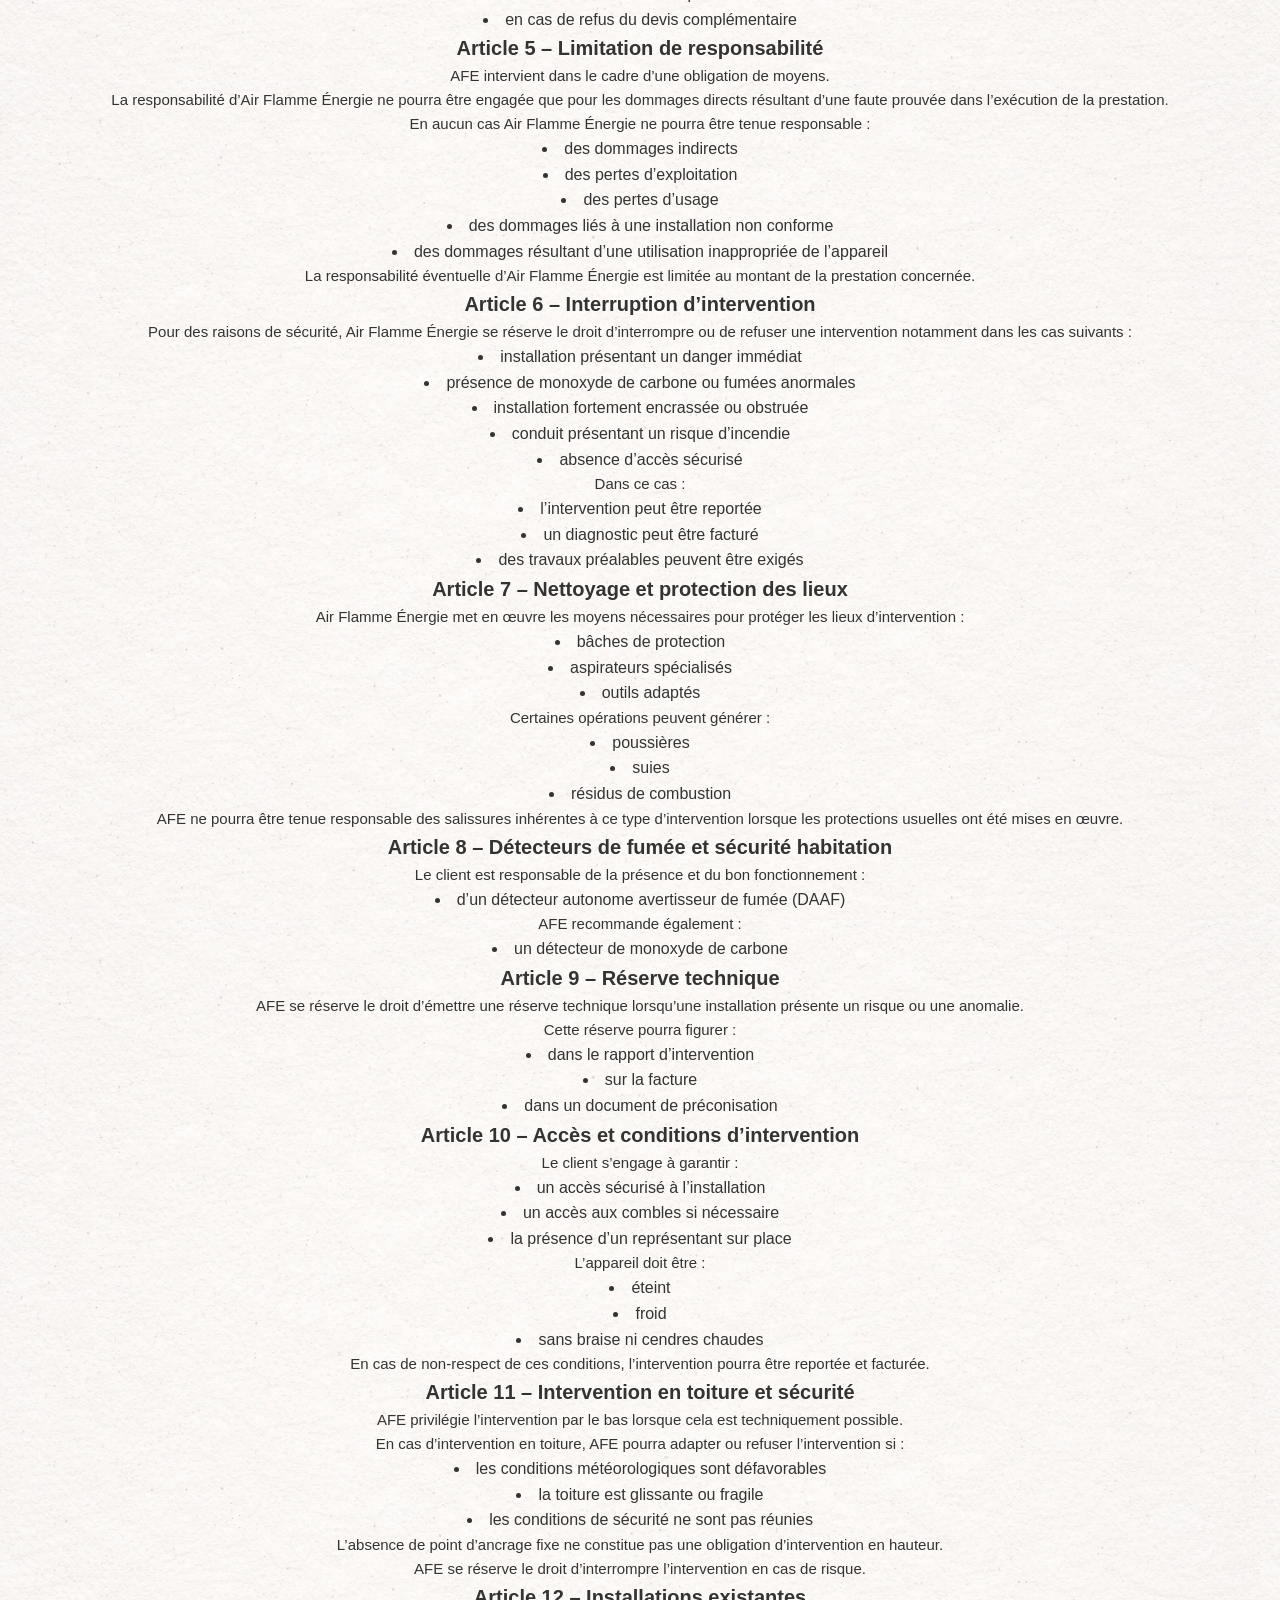
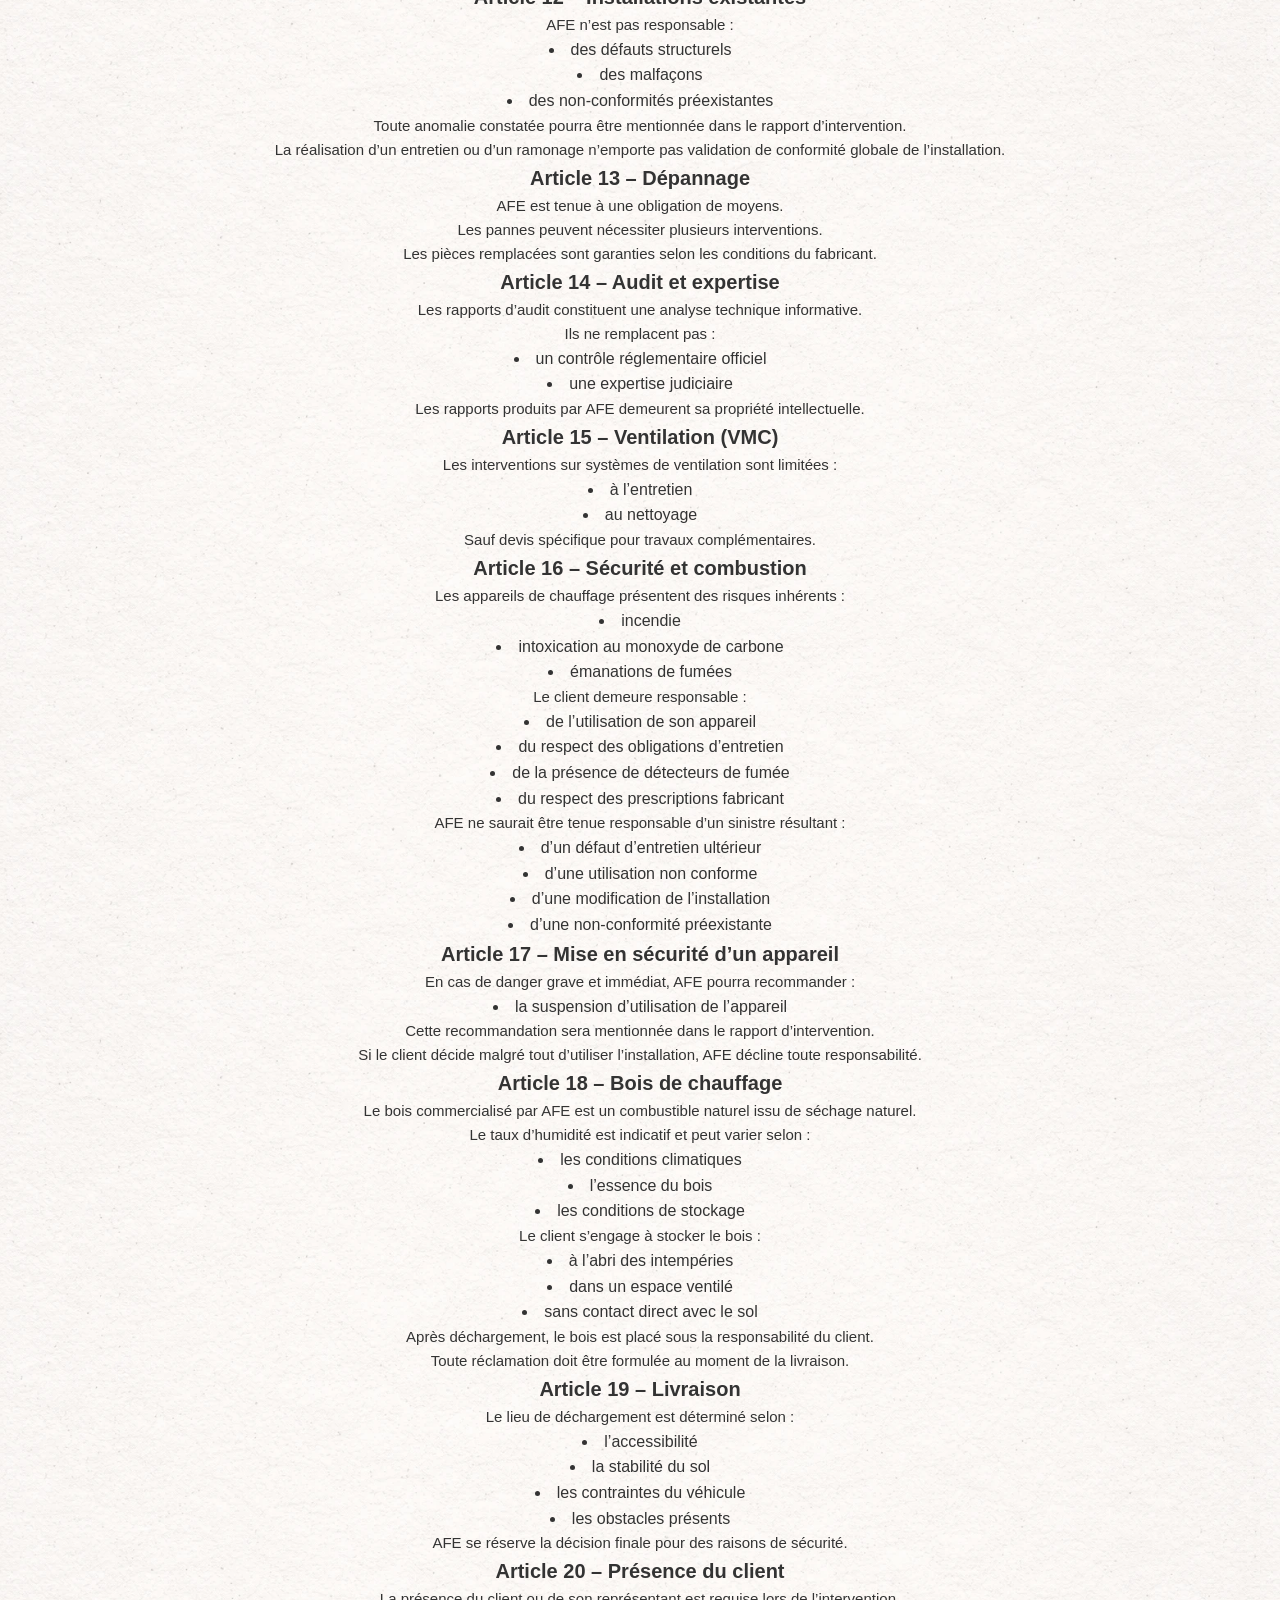
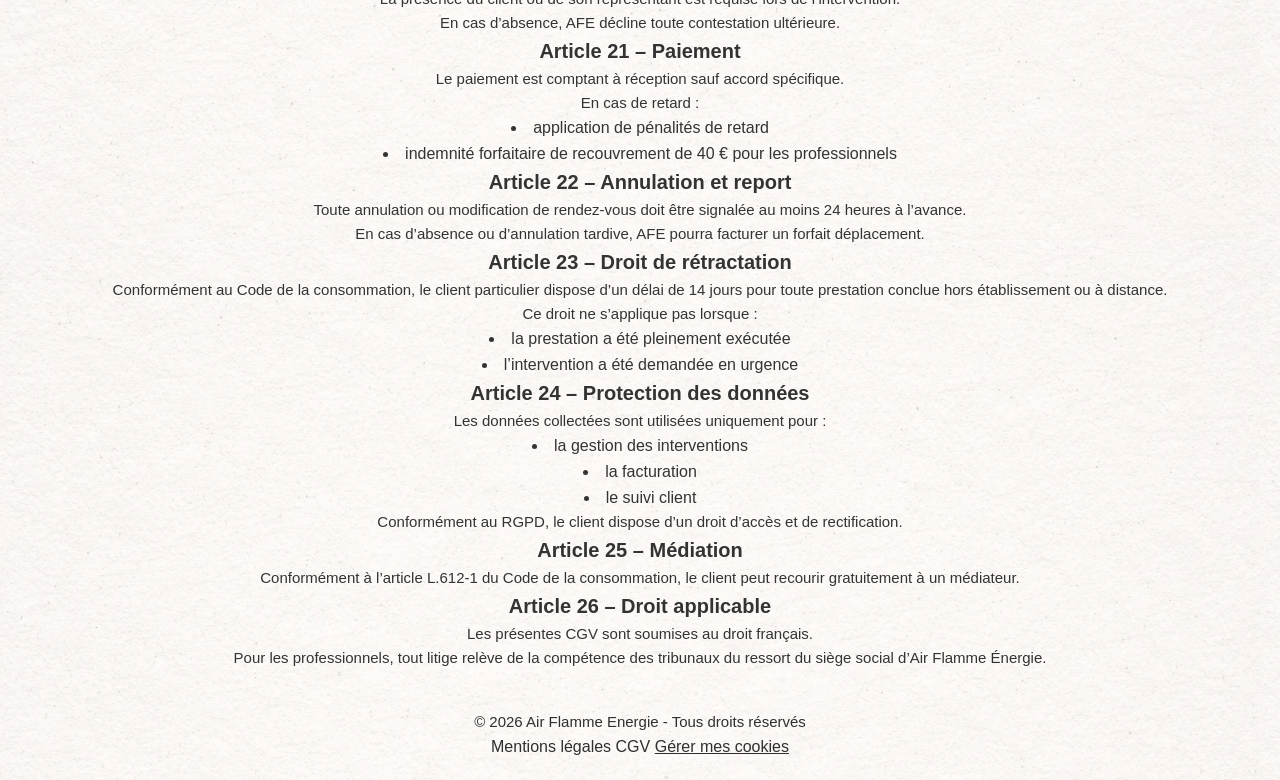
==== commit a2ba2278: "og ok" ====
--- a/pages/cgv/index.html
+++ b/pages/cgv/index.html
@@ -12,7 +12,12 @@
 <link rel="apple-touch-icon" href="../../assets/icons/appletouch-icon-airflamme.png">
 
 <meta name="description" content="Ramoneur professionnel dans le Var. Ramonnage poêle à bois, granulés, entretien chauffage et dépannage rapide.">
-
+<meta property="og:type"        content="website">
+<meta property="og:locale"      content="fr_FR">
+<meta property="og:site_name"   content="Air Flamme Énergie">
+<meta property="og:title"       content="Conditions Générales de Vente — Air Flamme Énergie">
+<meta property="og:url"         content="https://www.airflammeenergie.fr/pages/cgv/">
+<meta property="og:image"       content="https://www.airflammeenergie.fr/assets/images/og-image.webp">
 <link rel="stylesheet" href="../../css/style.css">
 <link rel="stylesheet" href="../../css/layout.css">
 <link rel="stylesheet" href="../../css/components.css">
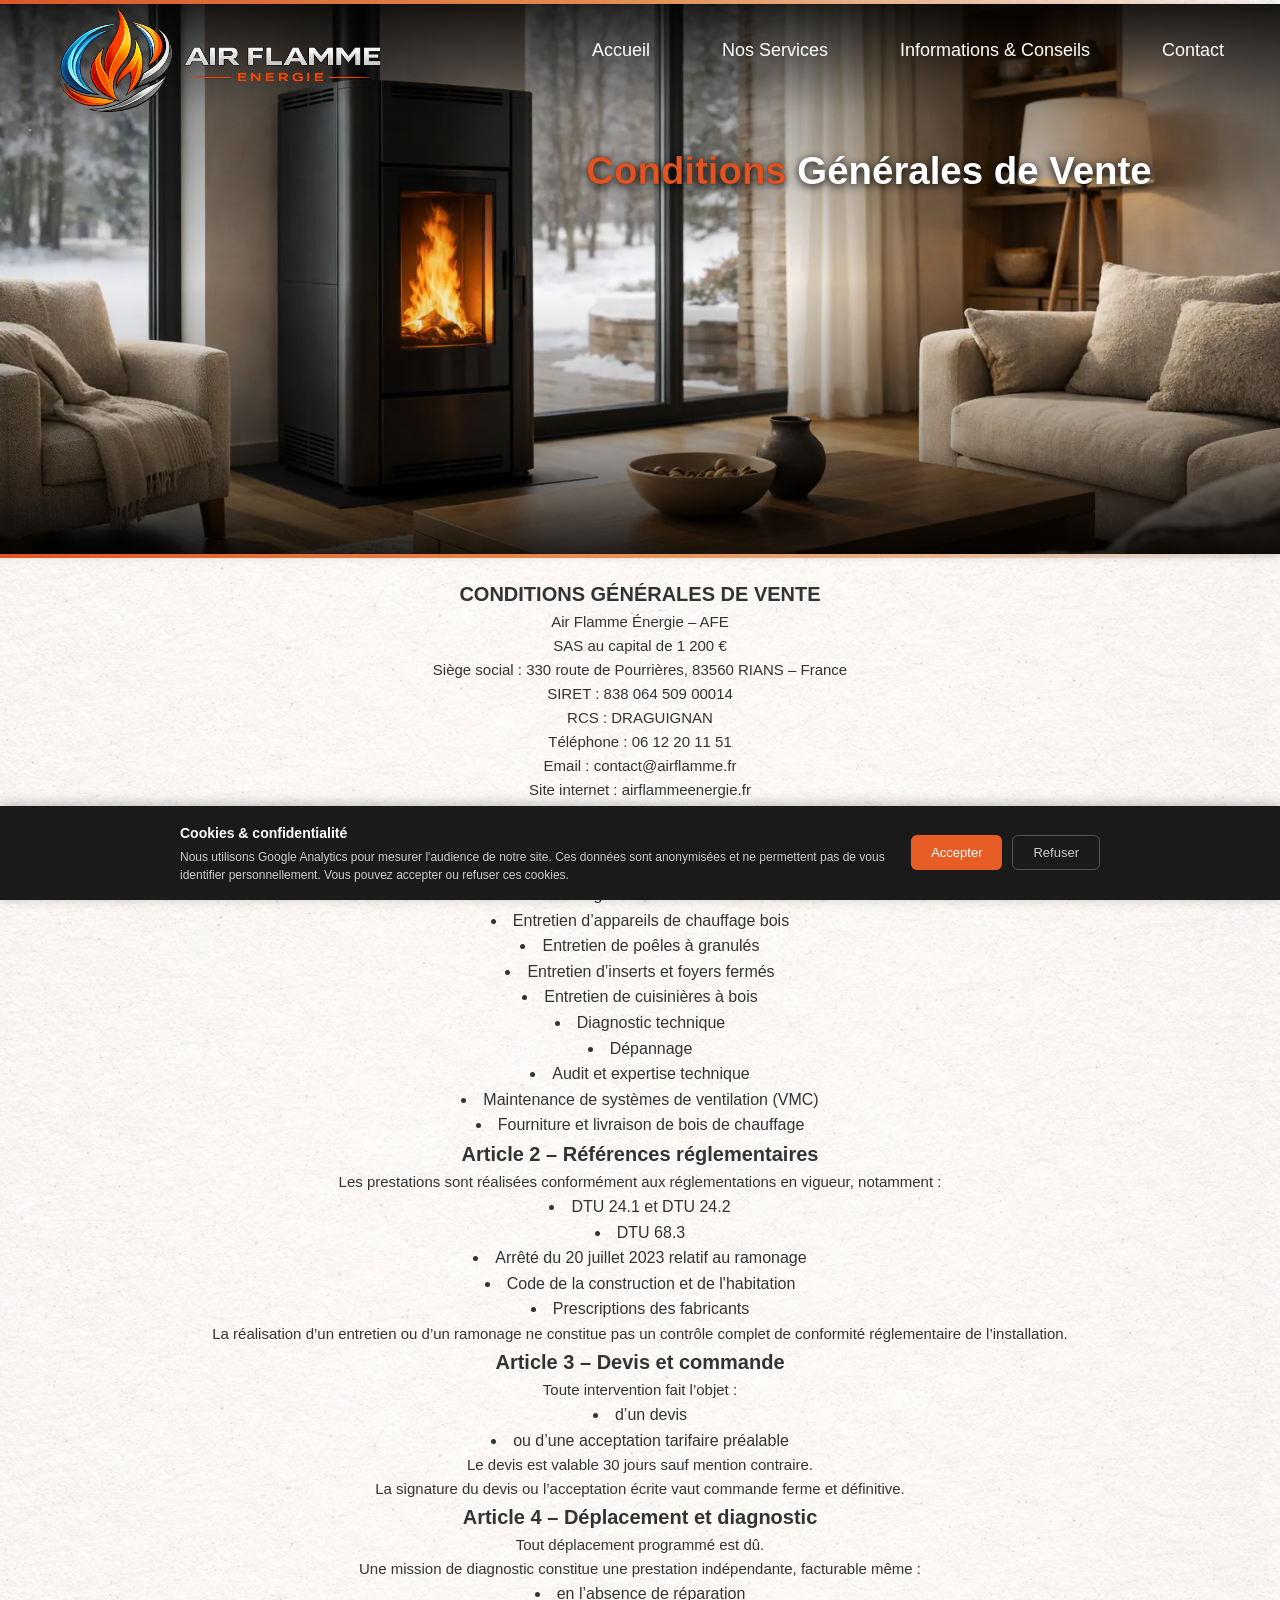
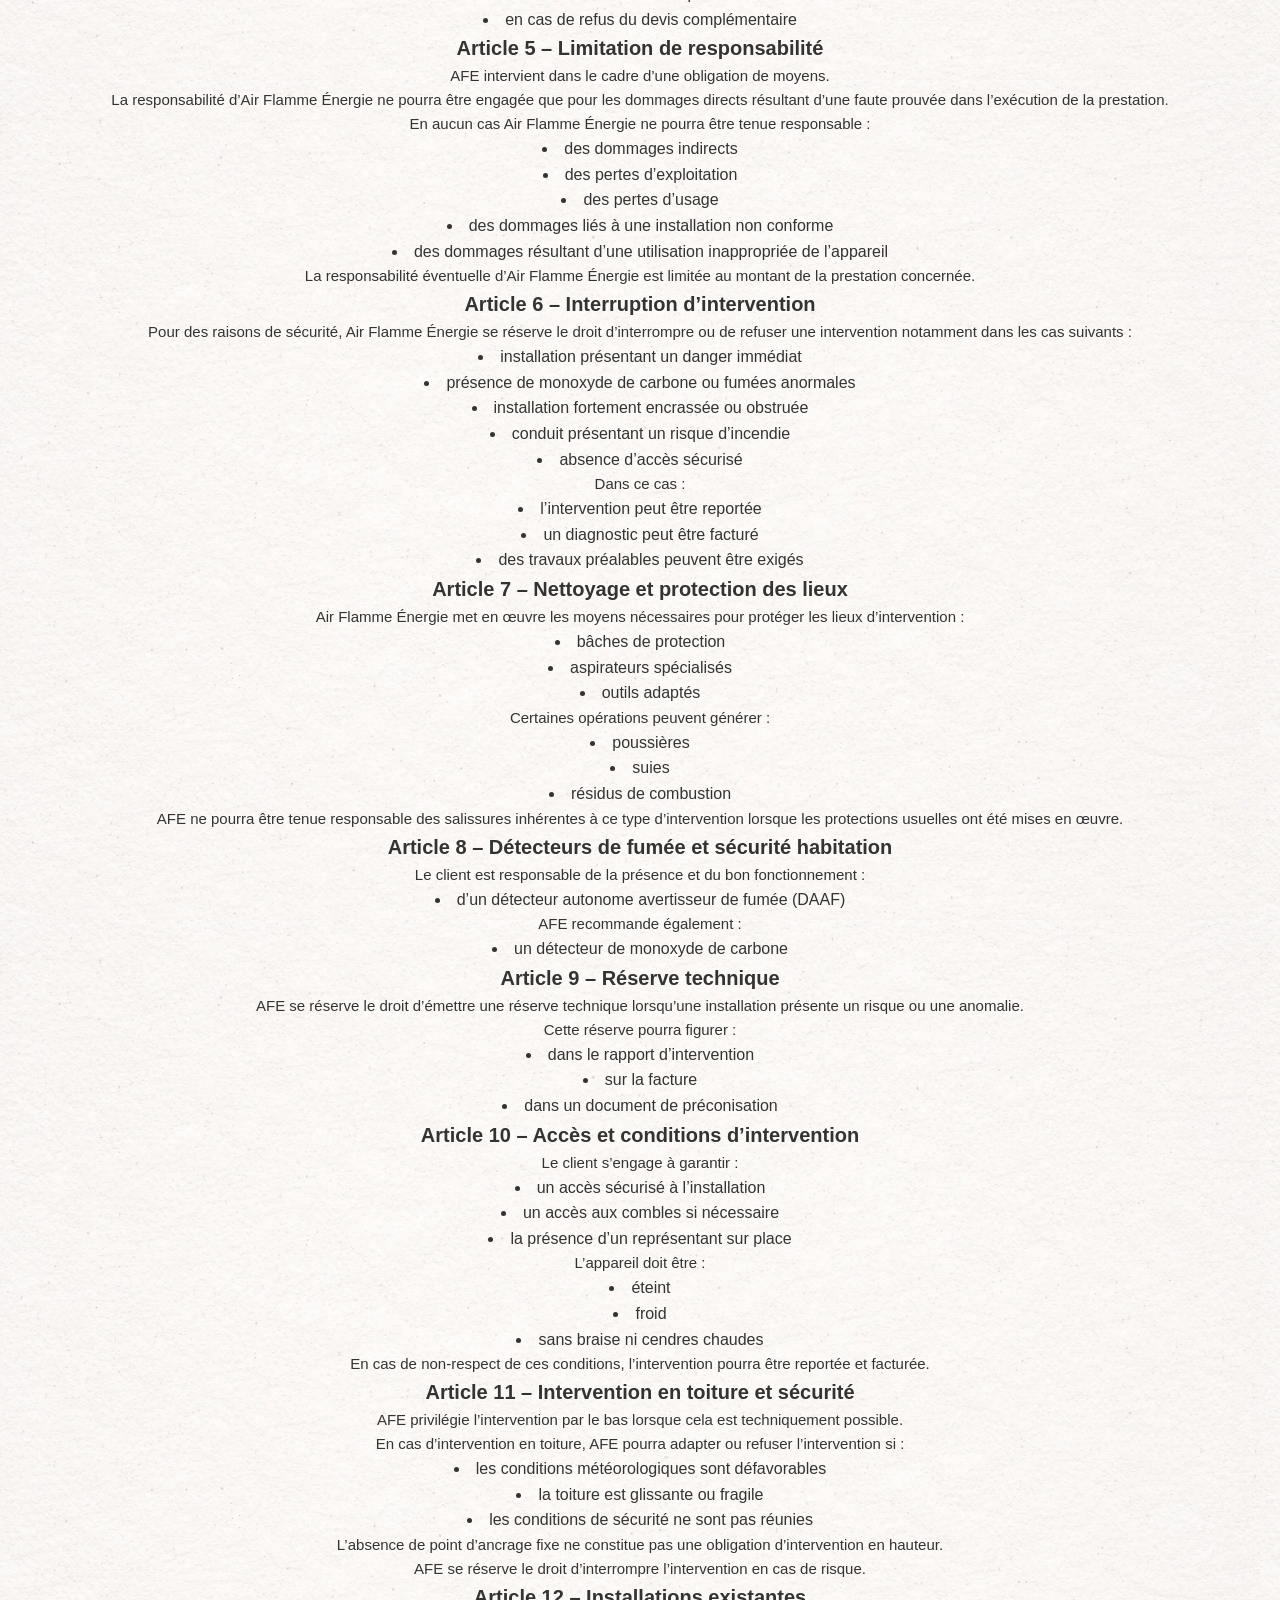
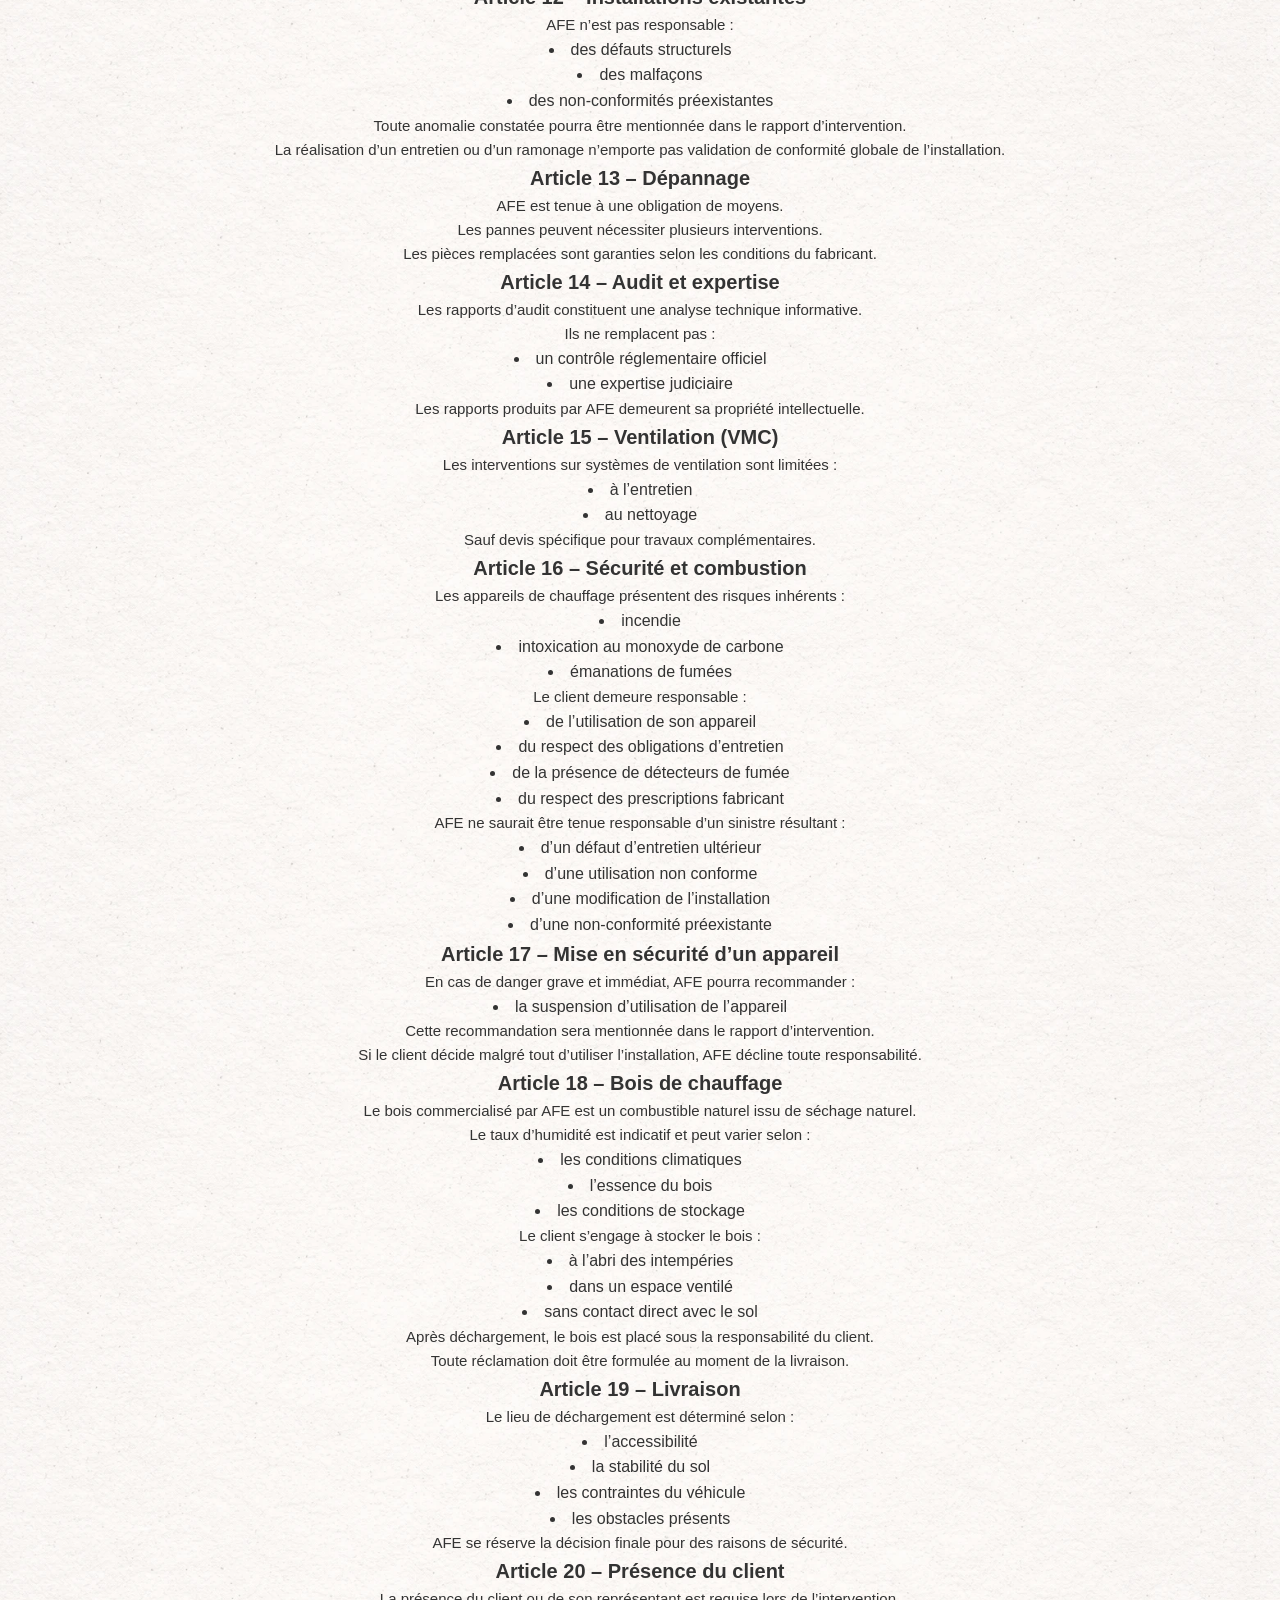
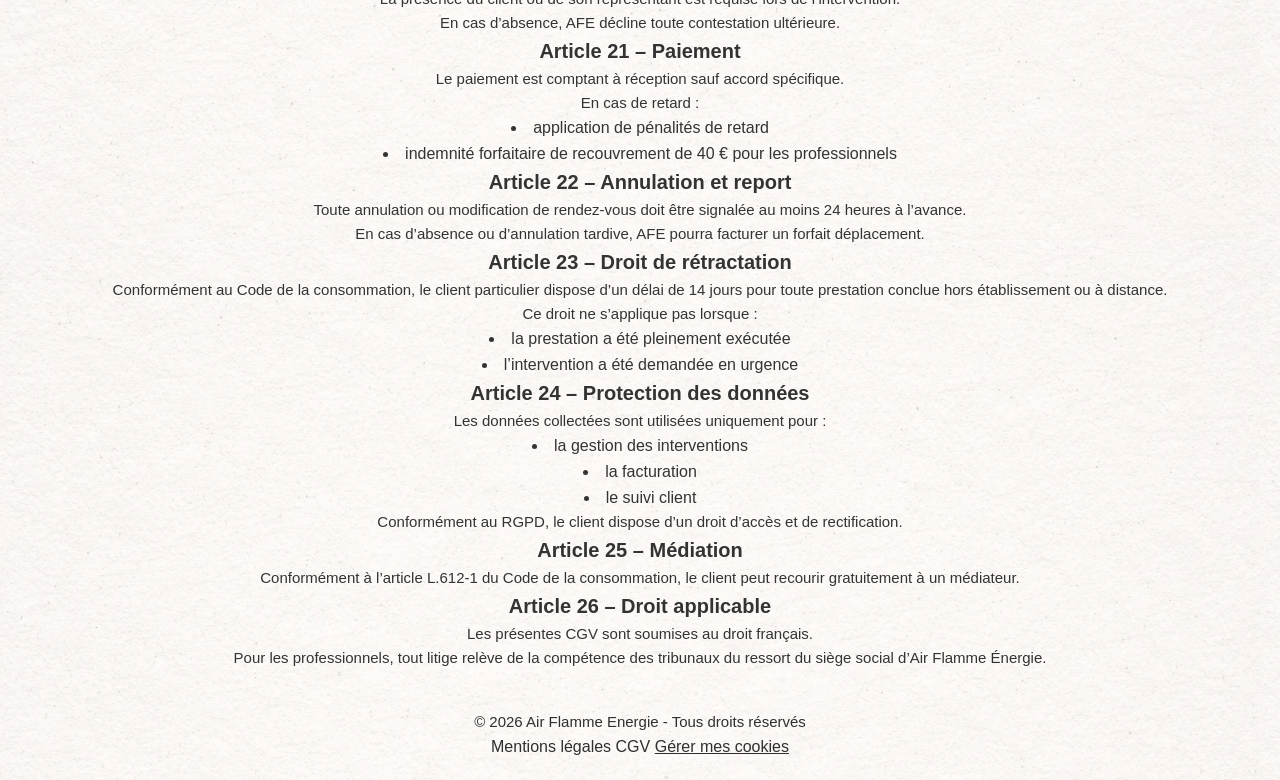
==== commit 400763b3: "email cgv protect" ====
--- a/pages/cgv/index.html
+++ b/pages/cgv/index.html
@@ -82,7 +82,7 @@
                 SIRET : 838 064 509 00014<br>
                 RCS : DRAGUIGNAN<br>
                 Téléphone : 06 12 20 11 51<br>
-                Email : contact@airflamme.fr<br>
+                Email : <a href="#" data-email-protect>contact [at] airflamme.fr</a><br>
                 Site internet : airflammeenergie.fr
                 </p>
 
@@ -450,5 +450,6 @@
         </footer>
 
         <script src="../../js/burger.js"></script>
+        <script src="../../js/email-protect.js"></script>
     </body>
 </html>
--- a/css/layout.css
+++ b/css/layout.css
@@ -486,11 +486,15 @@
 
 .premium-section {
     border-radius: var(--radius);
-    padding: 24px 18px;
+    padding: 60px 20px;
     overflow: hidden;
     width: 100%;
 }
 
+.zone.premium-section {
+    padding: 60px 20px;
+    min-height: 100%;
+}
 
 /* ── ZONE D'INTERVENTION ── */
 
@@ -498,9 +502,9 @@
     display: grid;
     grid-template-columns: 1fr;
     gap: 40px;
-    max-width: 1100px;
+    width: 92%;
     margin: 20px auto;
-    padding: 24px 24px;
+    padding: 0;
 }
 
 .map-var {
--- a/css/components.css
+++ b/css/components.css
@@ -1,7 +1,3 @@
-/* ============================================================
-    COMPONENTS.CSS — Composants réutilisables
-   ============================================================ */
-
 /* ── BOUTONS PRINCIPAUX (HERO, SERVICES) ── */
 
 .btn,
@@ -405,7 +401,7 @@
     font-size: 13px;
     font-weight: 700;
     letter-spacing: 1px;
-    border: 1px solid rgba(232, 145, 82, 0.4);
+    border: 1px solid rgba(232, 145, 82, 0.8);
     border-radius: 4px;
 }
 
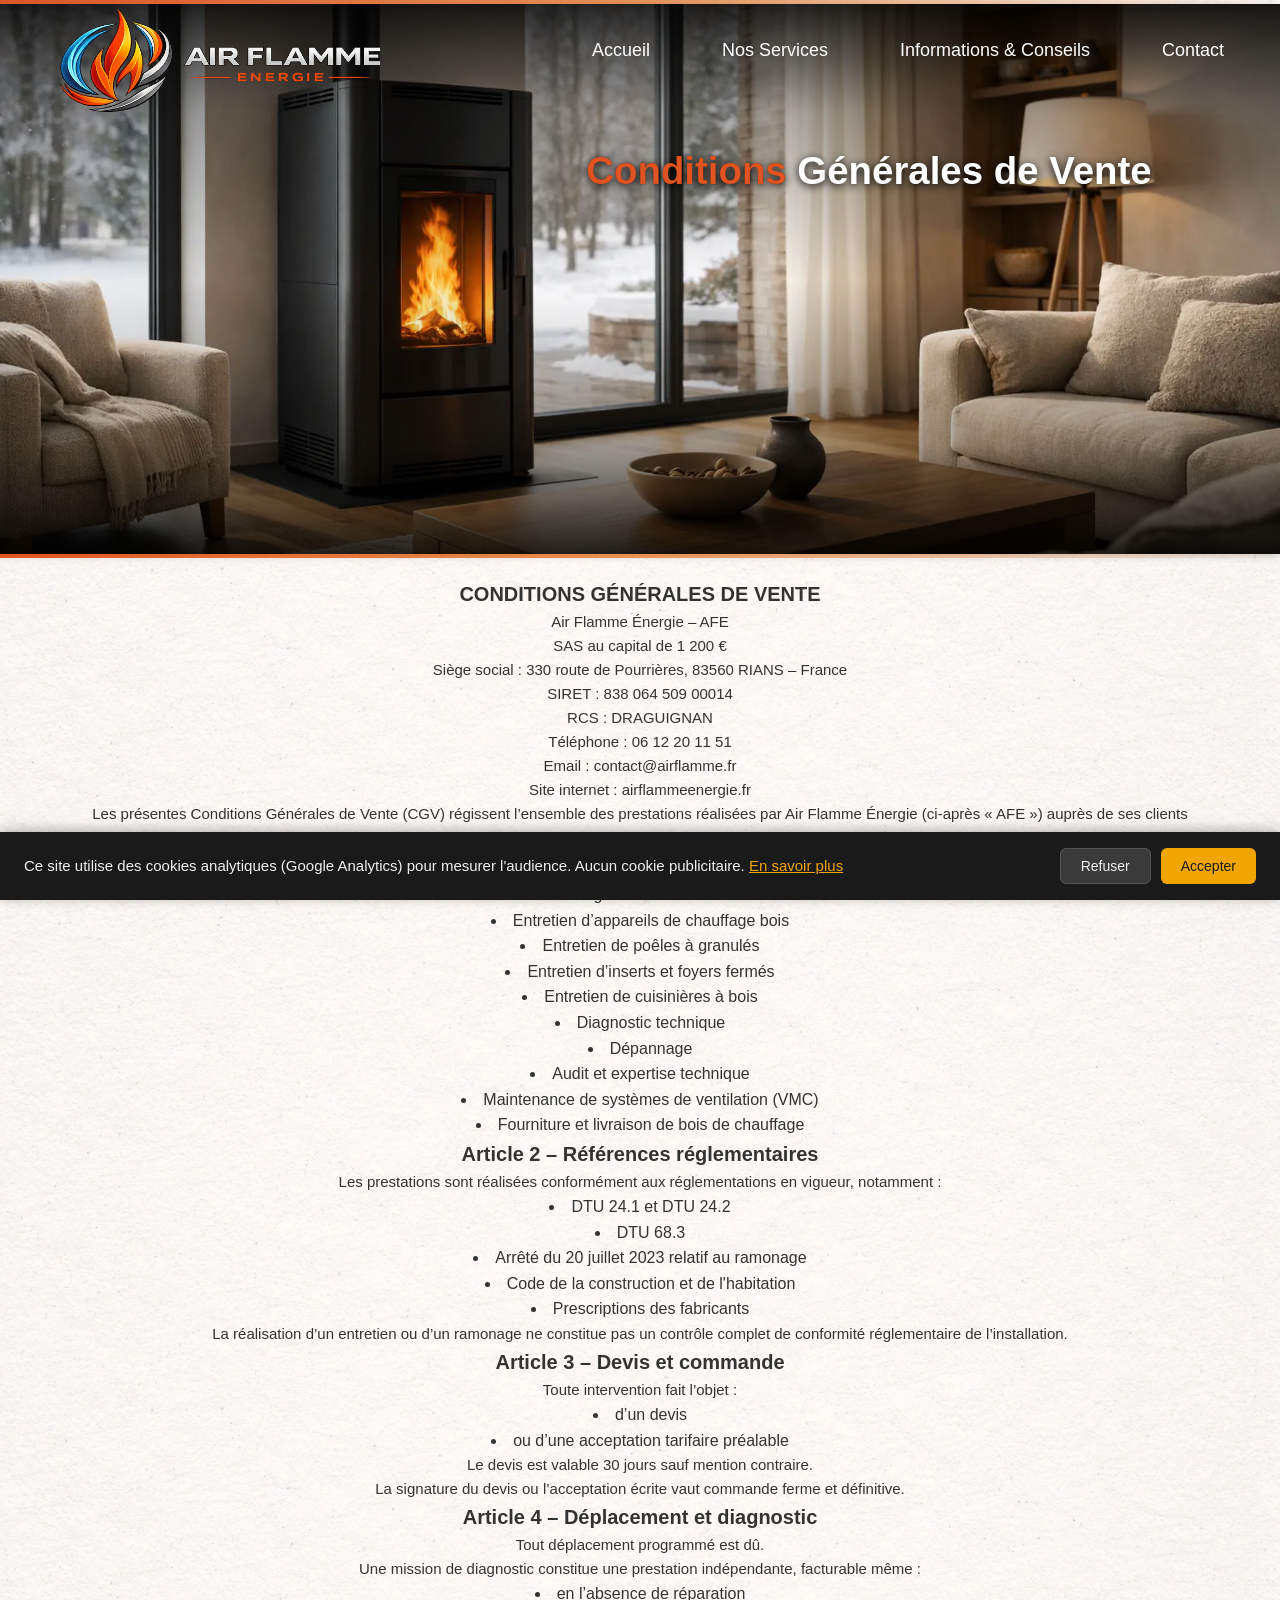
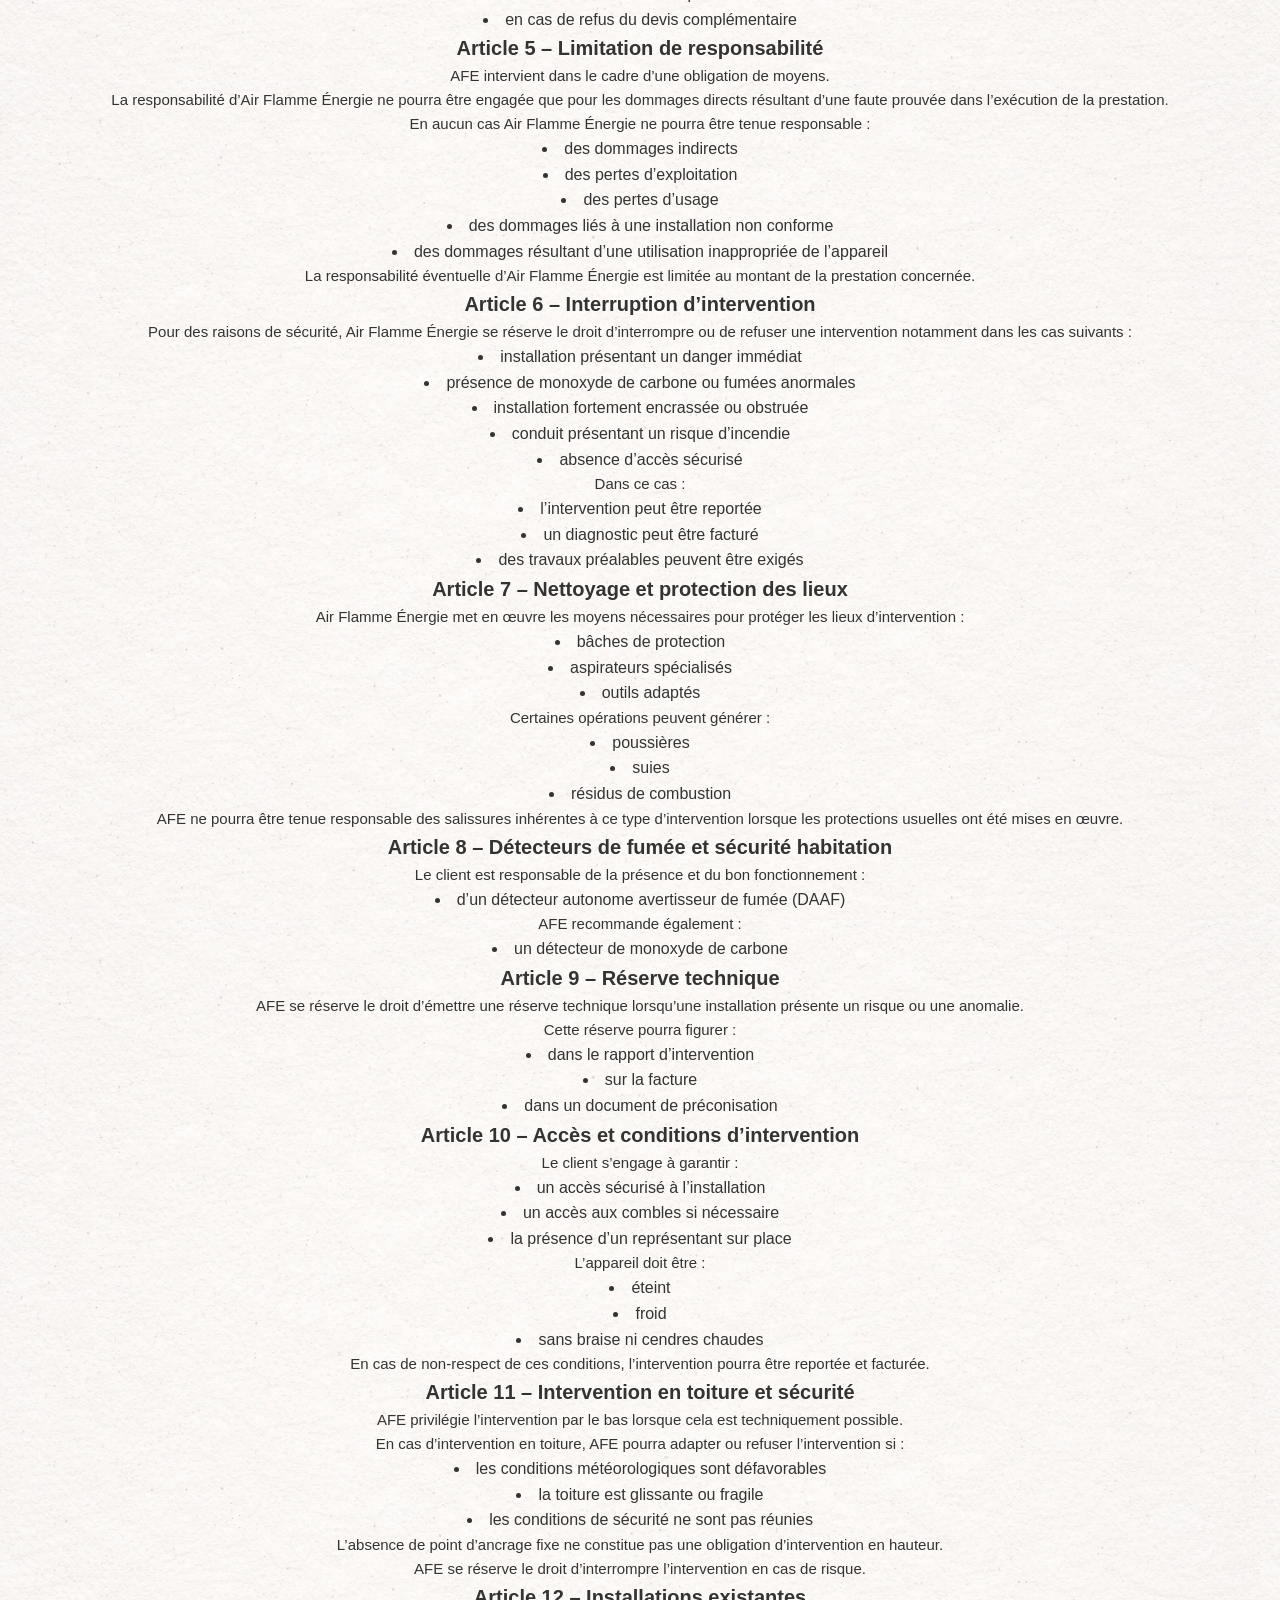
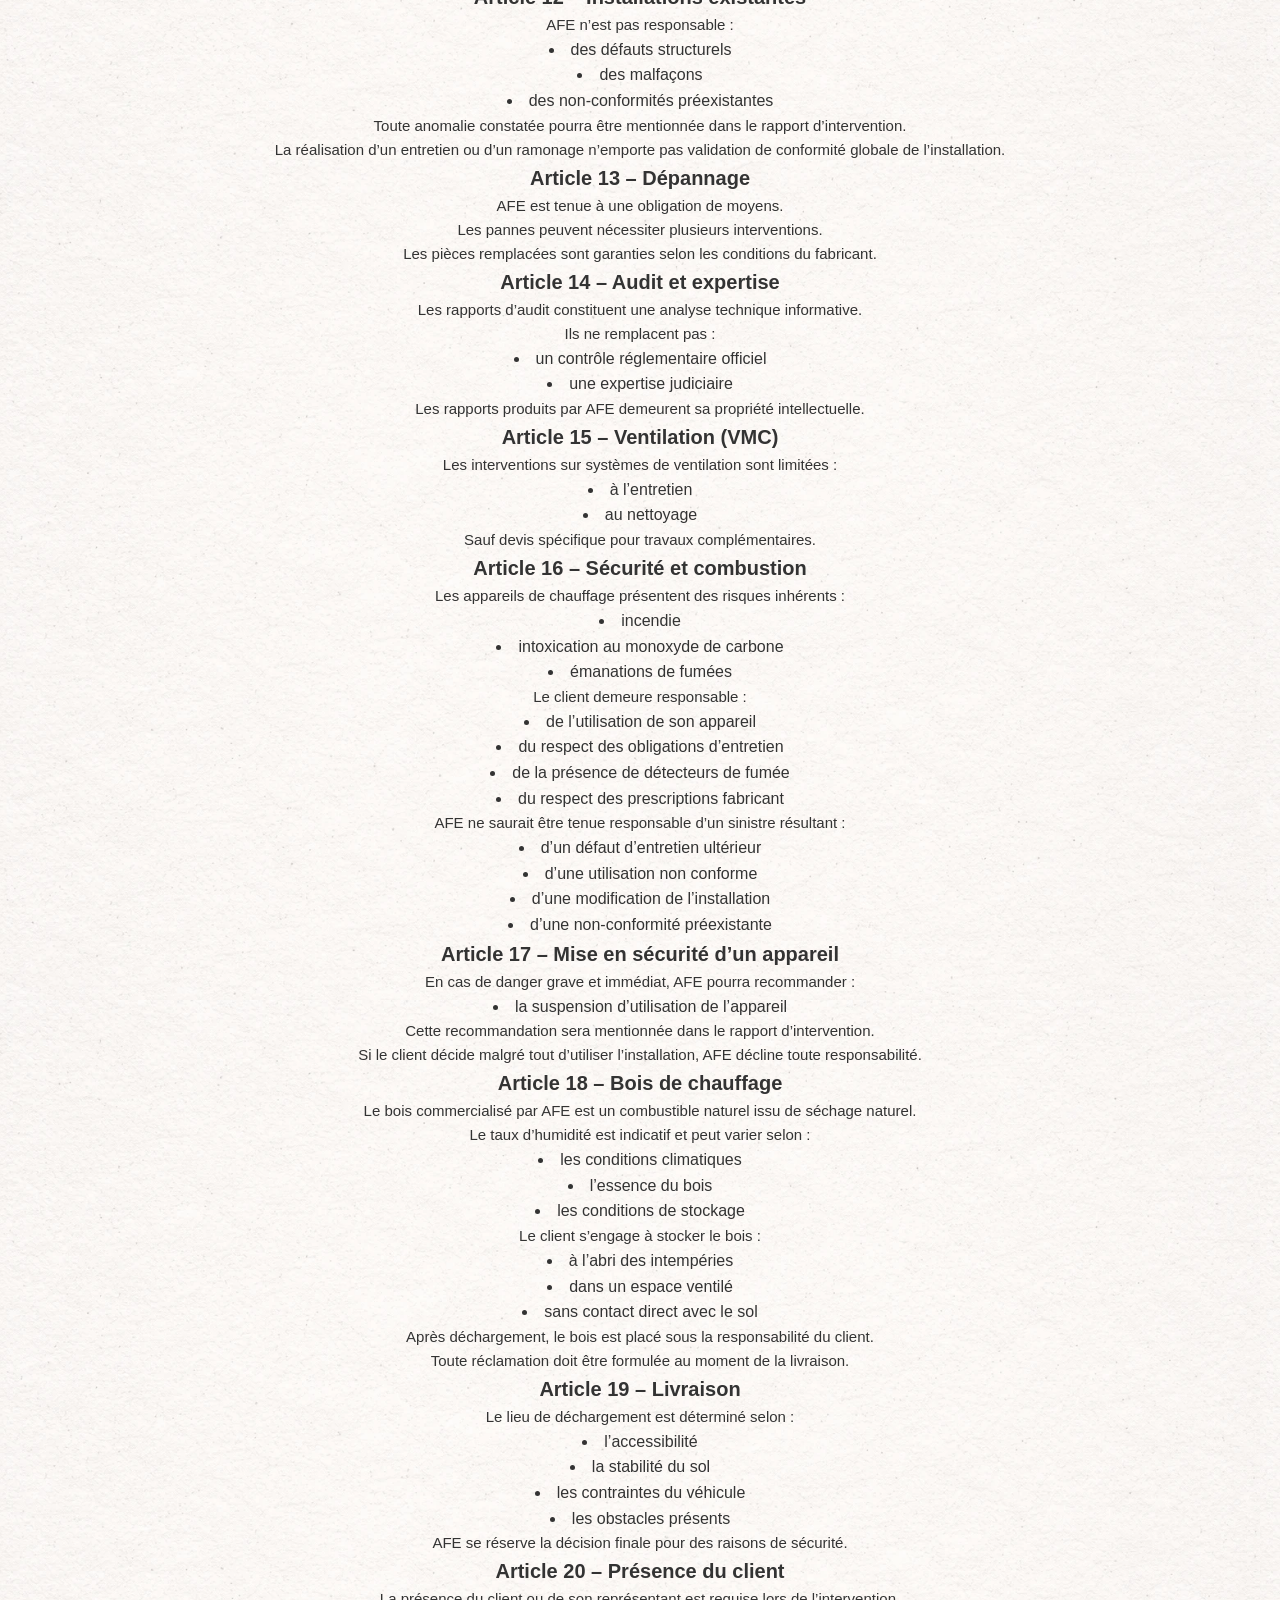
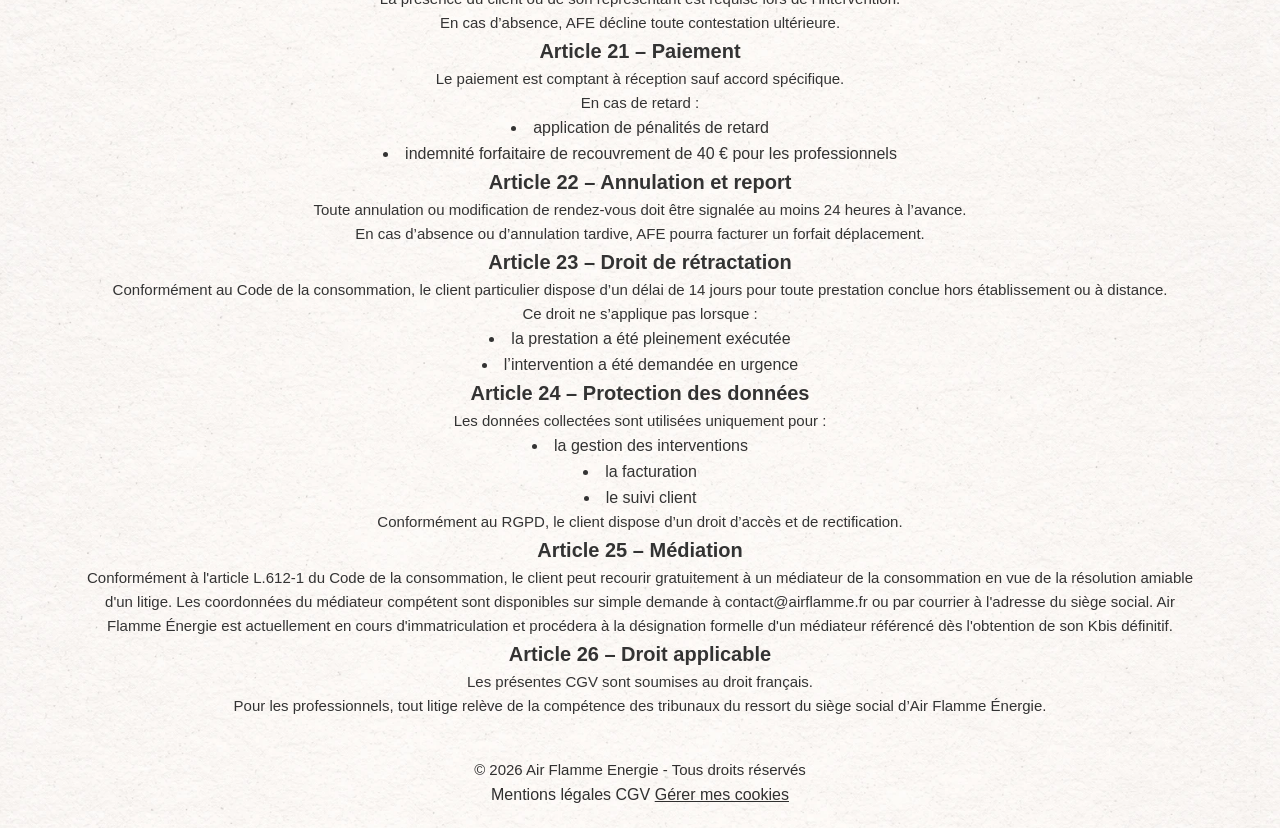
==== commit ac007e1a: "cgv mediateur ok" ====
--- a/pages/cgv/index.html
+++ b/pages/cgv/index.html
@@ -427,7 +427,14 @@
 
                 <h2>Article 25 – Médiation</h2>
                 <p>
-                Conformément à l’article L.612-1 du Code de la consommation, le client peut recourir gratuitement à un médiateur.
+                Conformément à l'article L.612-1 du Code de la consommation, le client peut recourir 
+                gratuitement à un médiateur de la consommation en vue de la résolution amiable d'un litige.
+
+                Les coordonnées du médiateur compétent sont disponibles sur simple demande à 
+                contact@airflamme.fr ou par courrier à l'adresse du siège social.
+
+                Air Flamme Énergie est actuellement en cours d'immatriculation et procédera à la désignation 
+                formelle d'un médiateur référencé dès l'obtention de son Kbis définitif.
                 </p>
 
                 <h2>Article 26 – Droit applicable</h2>
--- a/css/style.css
+++ b/css/style.css
@@ -52,7 +52,7 @@
     --text-muted:   #636e72;
     --bg-color:     #fcfcfc;
     --card-bg:      #ffffff;
-    --radius:       8px;
+    --radius:       12px;
     --shadow-soft:  0 8px 24px rgba(0, 0, 0, 0.06);
     --shadow-hover: 0 12px 32px rgba(0, 0, 0, 0.1);
     --green:        #00C896;
--- a/css/layout.css
+++ b/css/layout.css
@@ -319,6 +319,182 @@
     line-height: 1.7;
 }
 
+/* ── SECTION PRÉSENTATION ── */
+
+.pres-section {
+
+    padding: 40px 16px;   /* 16px mobile, augmente en desktop */
+}
+
+.pres-card {
+    background: var(--card-bg);
+    border-radius: var(--radius);
+    border: 1px solid var(--border);
+    box-shadow: var(--shadow-soft);
+    width: 100%;
+    margin: 0 auto;       /* centrage automatique */
+    overflow: hidden;
+}
+
+/* Intro */
+.pres-intro {
+    font-size: 15px;
+    color: var(--text-muted);
+    line-height: 1.8;
+    padding: 28px 24px 0;
+    border-left: 3px solid var(--secondary);
+    margin: 24px 20px 0;
+    background: rgba(225, 84, 34, 0.03);
+    border-radius: 0 8px 8px 0;
+    padding: 20px 20px 20px 18px;
+}
+
+/* Blocs icon + texte */
+.pres-block {
+    display: flex;
+    gap: 16px;
+    align-items: flex-start;
+    padding: 24px 20px;
+    border-bottom: 1px solid var(--border);
+}
+
+.pres-block-icon {
+    font-size: 28px;
+    flex-shrink: 0;
+    width: 48px;
+    height: 48px;
+    background: rgba(225, 84, 34, 0.08);
+    border-radius: 12px;
+    display: flex;
+    align-items: center;
+    justify-content: center;
+    line-height: 1;
+}
+
+.pres-block-body h3 {
+    font-size: 16px;
+    font-weight: 800;
+    color: var(--text-main);
+    margin-bottom: 8px;
+    line-height: 1.3;
+}
+
+.pres-block-body p {
+    font-size: 14px;
+    color: var(--text-muted);
+    line-height: 1.75;
+}
+
+/* Badges */
+.pres-badges {
+    display: flex;
+    flex-wrap: wrap;
+    gap: 8px;
+    margin-top: 14px;
+}
+
+.pres-badge {
+    display: inline-block;
+    background: rgba(225, 84, 34, 0.07);
+    color: var(--secondary);
+    font-size: 10px;
+    font-weight: 700;
+    letter-spacing: 1px;
+    text-transform: uppercase;
+    padding: 5px 11px;
+    border-radius: 20px;
+    border: 1px solid rgba(225, 84, 34, 0.18);
+}
+
+/* Séparateur */
+.pres-divider {
+    border: none;
+    border-top: 1px solid var(--border);
+    margin: 0 20px;
+}
+
+/* Titre Ce qui nous différencie */
+.pres-diff-title {
+    font-size: 13px;
+    font-weight: 800;
+    color: var(--text-muted);
+    text-transform: uppercase;
+    letter-spacing: 1.5px;
+    padding: 20px 20px 8px;
+}
+
+/* Liste */
+.pres-list {
+    list-style: none;
+    padding: 0 20px;
+    margin-bottom: 0;
+}
+
+.pres-list li {
+    font-size: 14px;
+    color: var(--text-main);
+    padding: 11px 0;
+    display: flex;
+    align-items: flex-start;
+    gap: 12px;
+    border-bottom: 1px solid var(--border);
+    line-height: 1.5;
+}
+
+.pres-list li:last-child {
+    border-bottom: none;
+}
+
+.pres-check {
+    width: 22px;
+    height: 22px;
+    min-width: 22px;
+    background: rgba(225, 84, 34, 0.10);
+    border-radius: 6px;
+    display: flex;
+    align-items: center;
+    justify-content: center;
+    font-size: 10px;
+    color: var(--secondary);
+    font-weight: 800;
+    margin-top: 1px;
+}
+
+/* Citation */
+.pres-quote {
+    background: var(--dark);
+    padding: 20px 24px;
+    margin-top: 0;
+    text-align: center;
+}
+
+
+/* ── RESPONSIVE TABLETTE (≥ 480px) ── */
+@media (min-width: 480px) {
+    .pres-block-body h3 { font-size: 17px; }
+    .pres-block-body p  { font-size: 15px; }
+    .pres-list li       { font-size: 15px; }
+    .pres-intro         { font-size: 15px; }
+}
+
+/* ── RESPONSIVE DESKTOP (≥ 768px) ── */
+@media (min-width: 768px) {
+
+    .pres-block  { padding: 28px 32px; gap: 20px; }
+    .pres-intro  { margin: 28px 32px 0; }
+    .pres-diff-title { padding: 24px 32px 10px; }
+    .pres-list   { padding: 0 32px; }
+    .pres-divider { margin: 0 32px; }
+    .pres-quote  { padding: 24px 32px; }
+    .pres-quote p { font-size: 18px; }
+
+    .pres-block-icon {
+        width: 54px;
+        height: 54px;
+        font-size: 26px;
+        border-radius: 14px;
+    }
+}
 
 /* ── FEATURES ── */
 
@@ -340,7 +516,6 @@
 
 .feature img { height: 40px; }
 .feature h3  { font-size: 14px; }
-
 
 /* ── SERVICES (accueil) ── */
 
@@ -391,6 +566,86 @@
     max-width: 320px;
 }
 
+.visual-img {
+    width: 100%;
+    border-radius: 12px;
+    overflow: hidden;
+    margin-bottom: 1rem;
+    aspect-ratio: 4 / 3;
+    box-shadow: 0 4px 20px rgba(0, 0, 0, 0.4);
+}
+
+.visual-img img {
+    width: 100%;
+    height: 100%;
+    object-fit: cover;
+    display: block;
+    transition: transform 0.4s ease;
+}
+
+.visual-img:hover img {
+    transform: scale(1.04);
+}
+
+.visual-imgs {
+    display: grid;
+    grid-template-columns: repeat(2, 1fr);
+    gap: 6px;
+    border-radius: 12px;
+    overflow: hidden;
+    margin-bottom: 1rem;
+    box-shadow: 0 4px 20px rgba(0, 0, 0, 0.4);
+}
+
+.visual-imgs img {
+    width: 100%;
+    aspect-ratio: 3 / 4;
+    object-fit: cover;
+    display: block;
+    transition: transform 0.3s ease;
+}
+
+.visual-imgs img:hover {
+    transform: scale(1.04);
+}
+.visual-img-single {
+    border-radius: 12px;
+    overflow: hidden;
+    margin-bottom: 1rem;
+    box-shadow: 0 4px 20px rgba(0, 0, 0, 0.4);
+}
+
+.visual-img-single img {
+    width: 100%;
+    aspect-ratio: 4 / 3;
+    object-fit: cover;
+    display: block;
+    transition: transform 0.3s ease;
+}
+
+.visual-img-single img:hover {
+    transform: scale(1.04);
+}
+
+.produit-img {
+    border-radius: 10px;
+    overflow: hidden;
+    margin-bottom: 1rem;
+    background: #1a1a1a; /* fond neutre si l'image a de la transparence */
+}
+
+.produit-img img {
+    width: 100%;
+    aspect-ratio: 1 / 1;
+    object-fit: contain; /* "contain" pour voir le produit entier sans le couper */
+    display: block;
+    padding: 1rem;
+    transition: transform 0.3s ease;
+}
+
+.produit-img img:hover {
+    transform: scale(1.05);
+}
 
 /* ── SECTION WRAP (unifié — était dupliqué 3 fois) ── */
 
@@ -592,6 +847,97 @@
     width: 100%;
 }
 
+/* ── RÉSEAUX SOCIAUX ── */
+
+.social-divider {
+    width: 48px;
+    height: 4px;
+    background: linear-gradient(90deg, var(--secondary), var(--primary));
+    border-radius: 2px;
+    margin: 32px auto 28px;
+}
+
+.social-inner {
+    width: 100%;
+    text-align: center;
+}
+
+.social-eyebrow {
+    display: inline-block;
+    background: rgba(225, 84, 34, 0.08);
+    color: var(--secondary);
+    font-size: 11px;
+    font-weight: 700;
+    letter-spacing: 2px;
+    text-transform: uppercase;
+    padding: 6px 14px;
+    border-radius: 20px;
+    border: 1px solid rgba(225, 84, 34, 0.15);
+    margin-bottom: 10px;
+}
+
+.social-sub {
+    font-size: 14px;
+    color: var(--text-muted);
+    line-height: 1.7;
+    margin-bottom: 20px;
+}
+
+.social-cards {
+    display: flex;
+    justify-content: center;
+    gap: 16px;
+    flex-wrap: wrap;
+}
+
+.social-card {
+    display: flex;
+    flex-direction: column;
+    align-items: center;
+    gap: 10px;
+    padding: 1.25rem 1.5rem;
+    background: var(--card-bg);
+    border: 1px solid var(--border);
+    border-radius: var(--radius);
+    text-decoration: none;
+    color: inherit;
+    min-width: 130px;
+    box-shadow: var(--shadow-soft);
+    transition: transform 0.2s ease, box-shadow 0.2s ease, border-color 0.2s ease;
+}
+
+.social-card:hover {
+    transform: translateY(-4px);
+    box-shadow: var(--shadow-hover);
+    border-color: var(--secondary);
+}
+
+.social-icon {
+    width: 48px;
+    height: 48px;
+    border-radius: 50%;
+    background: rgba(225, 84, 34, 0.08);
+    display: flex;
+    align-items: center;
+    justify-content: center;
+}
+
+.social-icon img {
+    width: 24px;
+    height: 24px;
+    display: block;
+}
+
+.social-card-name {
+    font-size: 14px;
+    font-weight: 700;
+    color: var(--text-main);
+}
+
+.social-card-hint {
+    font-size: 12px;
+    color: var(--text-muted);
+}
 
 /* ── CARTES DE CONTACT ── */
 
@@ -1194,6 +1540,29 @@
     line-height: 1.75;
     margin-bottom: 20px;
 }
+/* --- MOBILE --- */
+
+.bois-header {
+    display: flex;
+    flex-direction: column;
+    gap: 1rem;
+}
+
+.bois-img-wrapper {
+    width: 100%;
+    max-width: 480px;     /* bloque la taille max */
+    border-radius: 10px;
+    overflow: hidden;
+    border: 0.5px solid #3a3a3a;
+}
+
+.bois-img-wrapper img {
+    width: 100%;
+    height: 220px;
+    object-fit: cover;
+    display: block;
+}
+
 
 .features-list {
     list-style: none;
--- a/css/responsive.css
+++ b/css/responsive.css
@@ -124,6 +124,10 @@
         white-space: normal;   /* les titres peuvent passer à la ligne */
     }
 
+    .pres-section {
+        padding: 60px 24px;
+    }
+
     /* Cards services */
     .cards-wrapper {
         grid-template-columns: repeat(2, 1fr);
@@ -201,7 +205,6 @@
     .service-block.reverse { direction: rtl; }
     .service-block.reverse > * { direction: ltr; }
 
-    .bois-header { flex-direction: row; text-align: left; }
     .cta-band    { padding: 48px 40px; }
 
     /* Page Infos & Conseils */
@@ -262,6 +265,8 @@
     /* Navigation */
     .navbar     { width: 55%; }
     .nav-menu a { font-size: 18px; }
+
+    .pres-section { padding: 60px 80px;}
 
     /* Features */
     .features  { justify-content: center; gap: 120px; margin-bottom: 6px;}
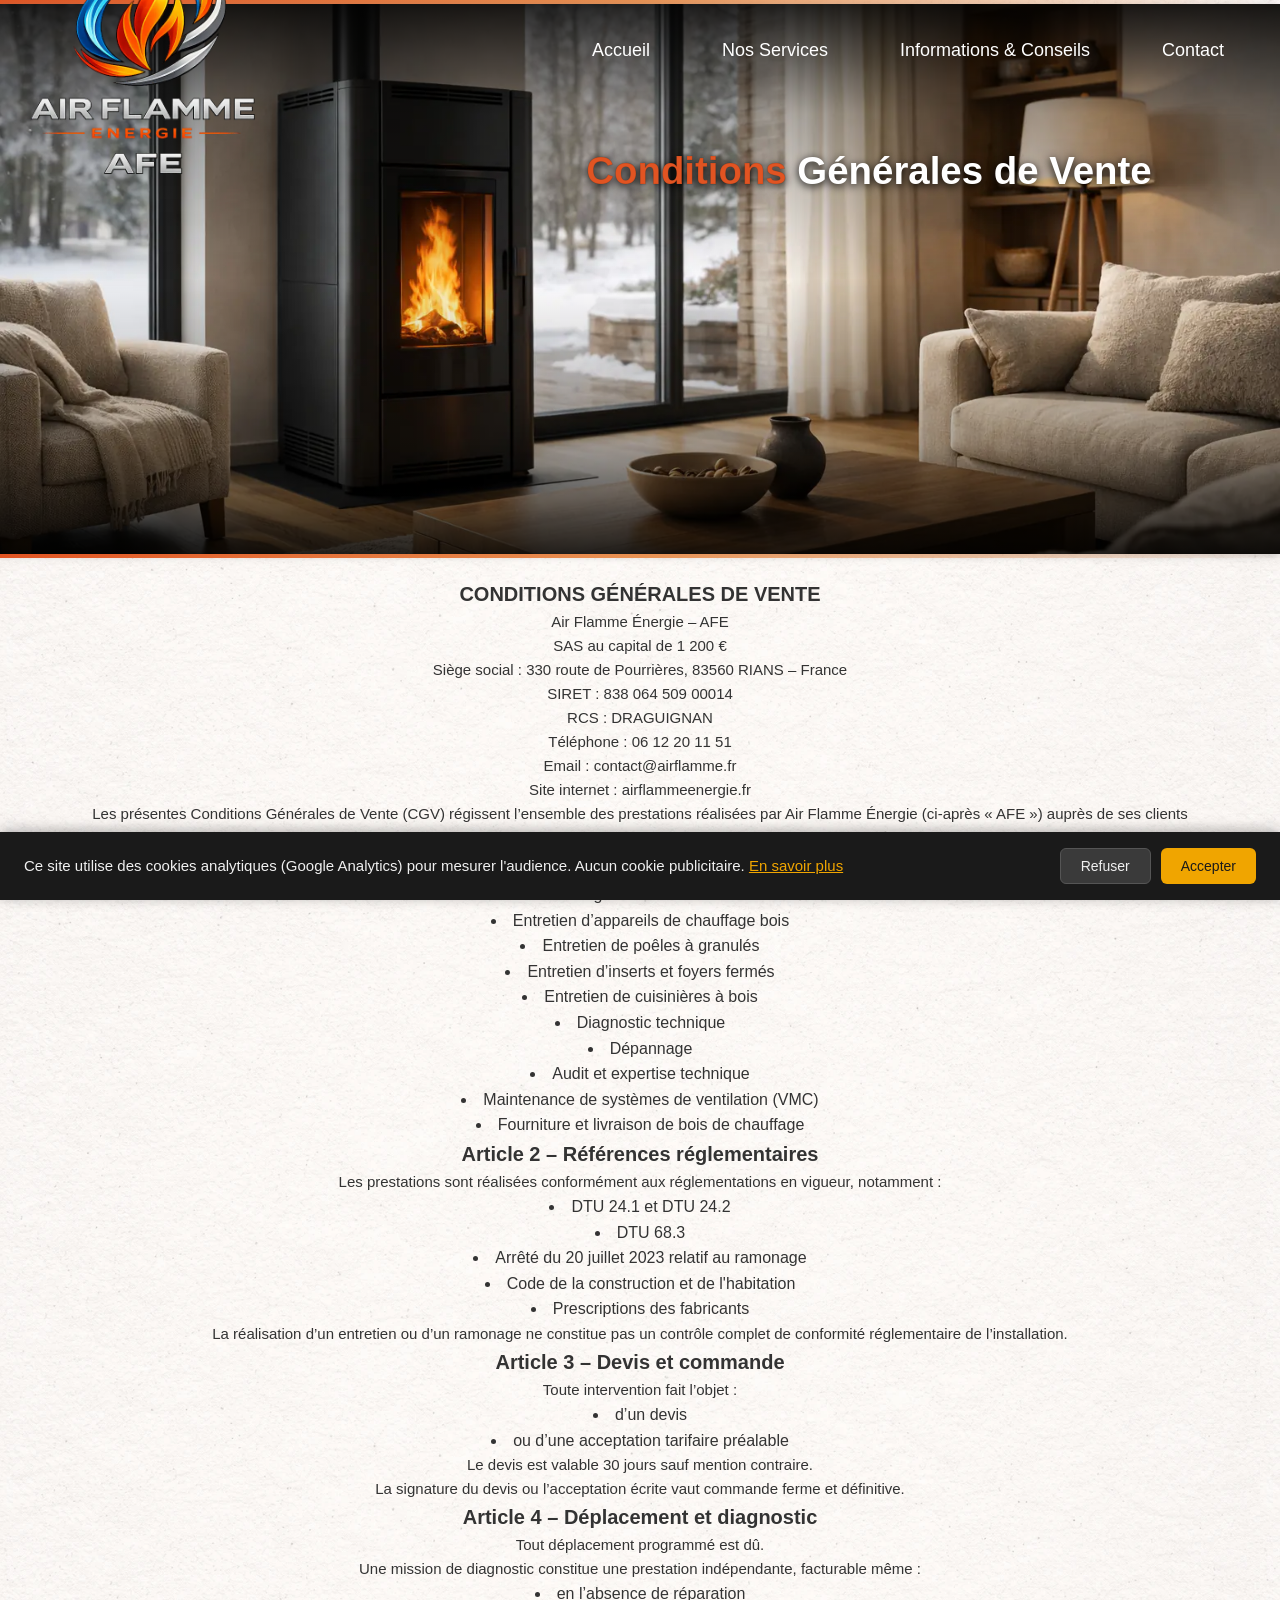
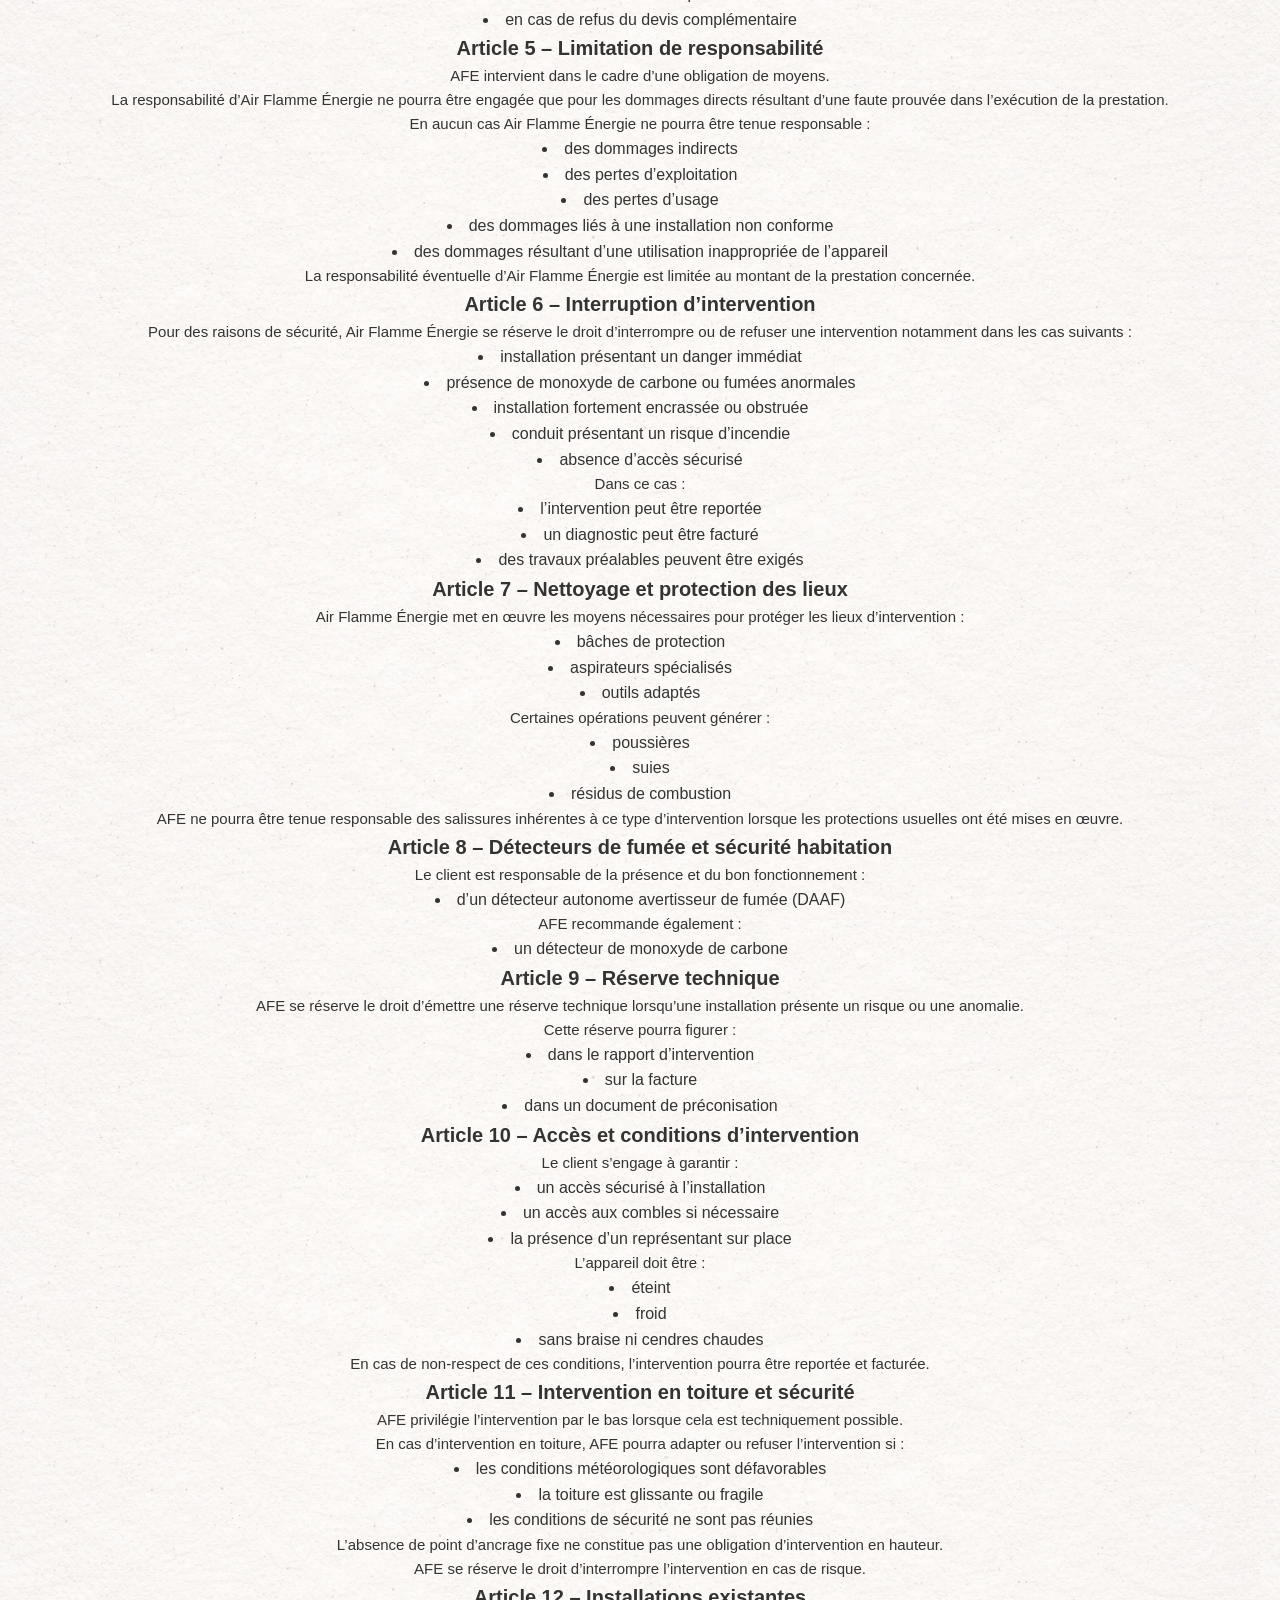
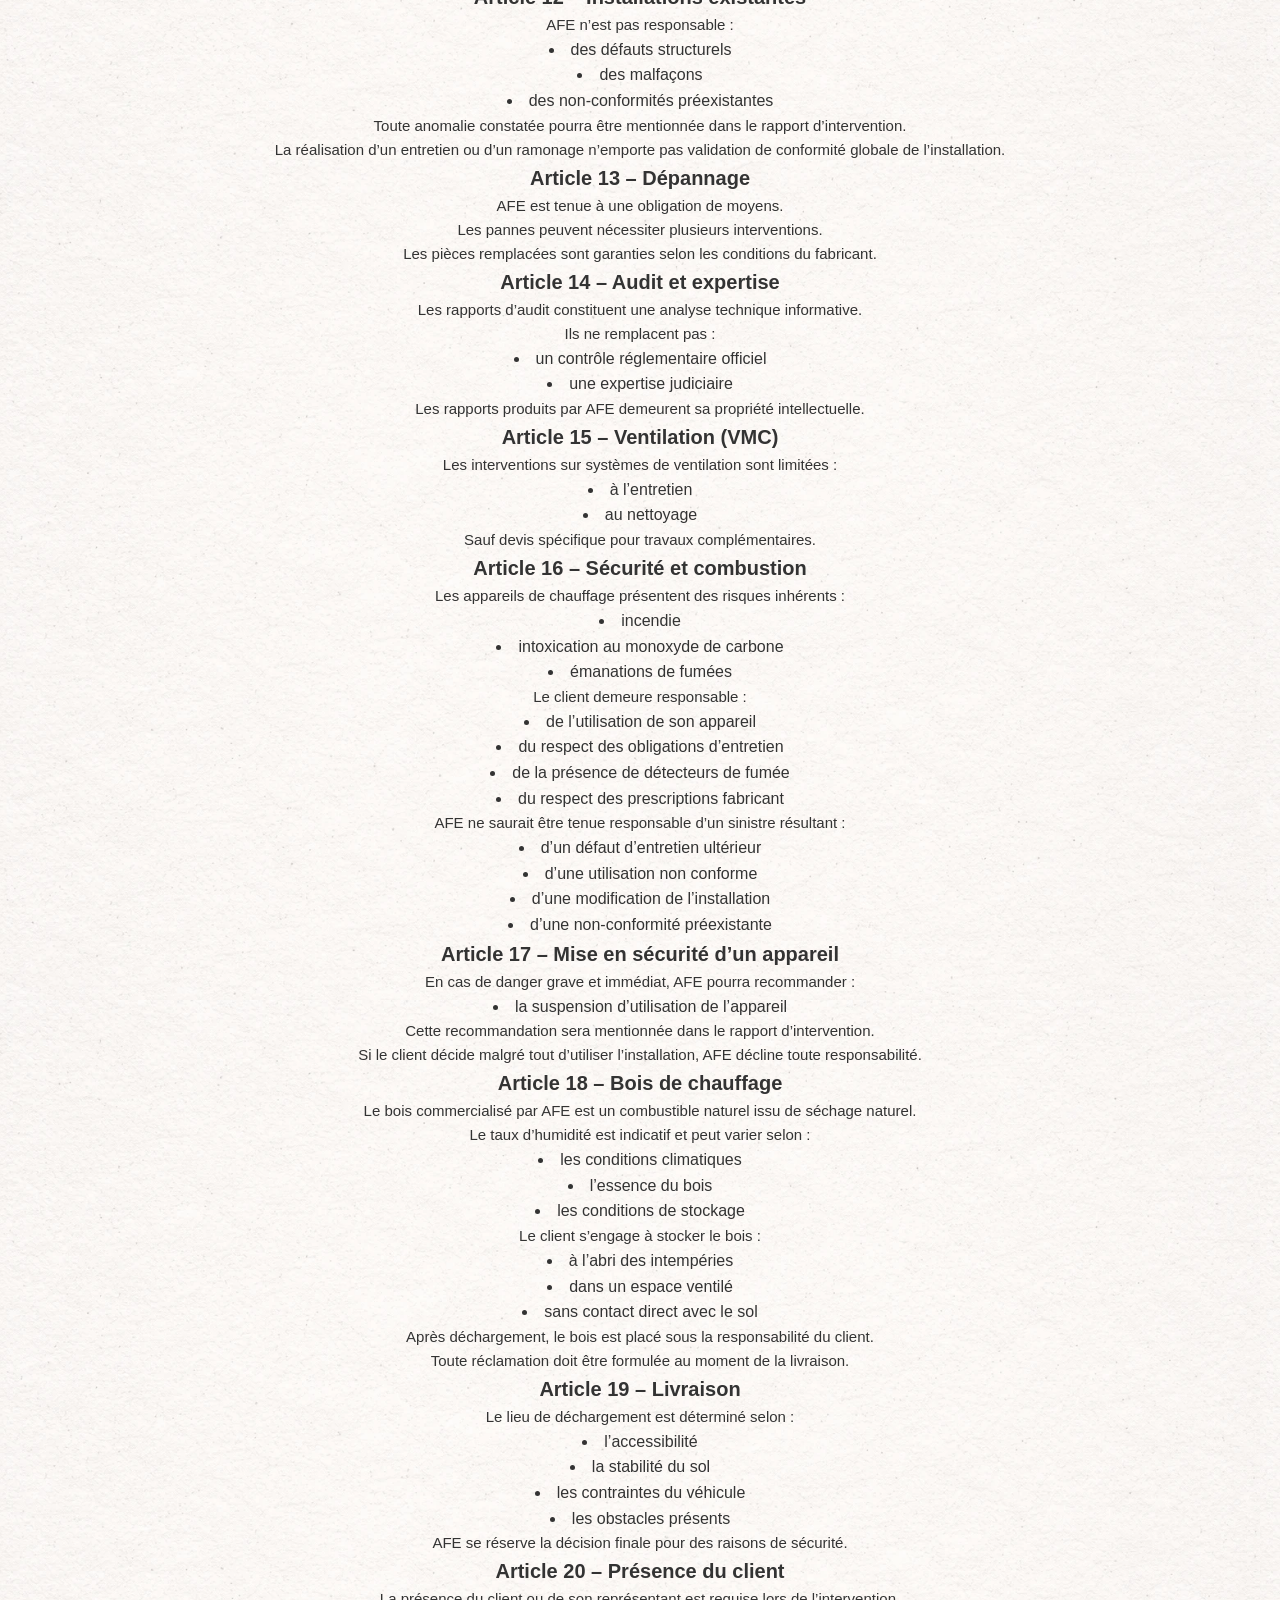
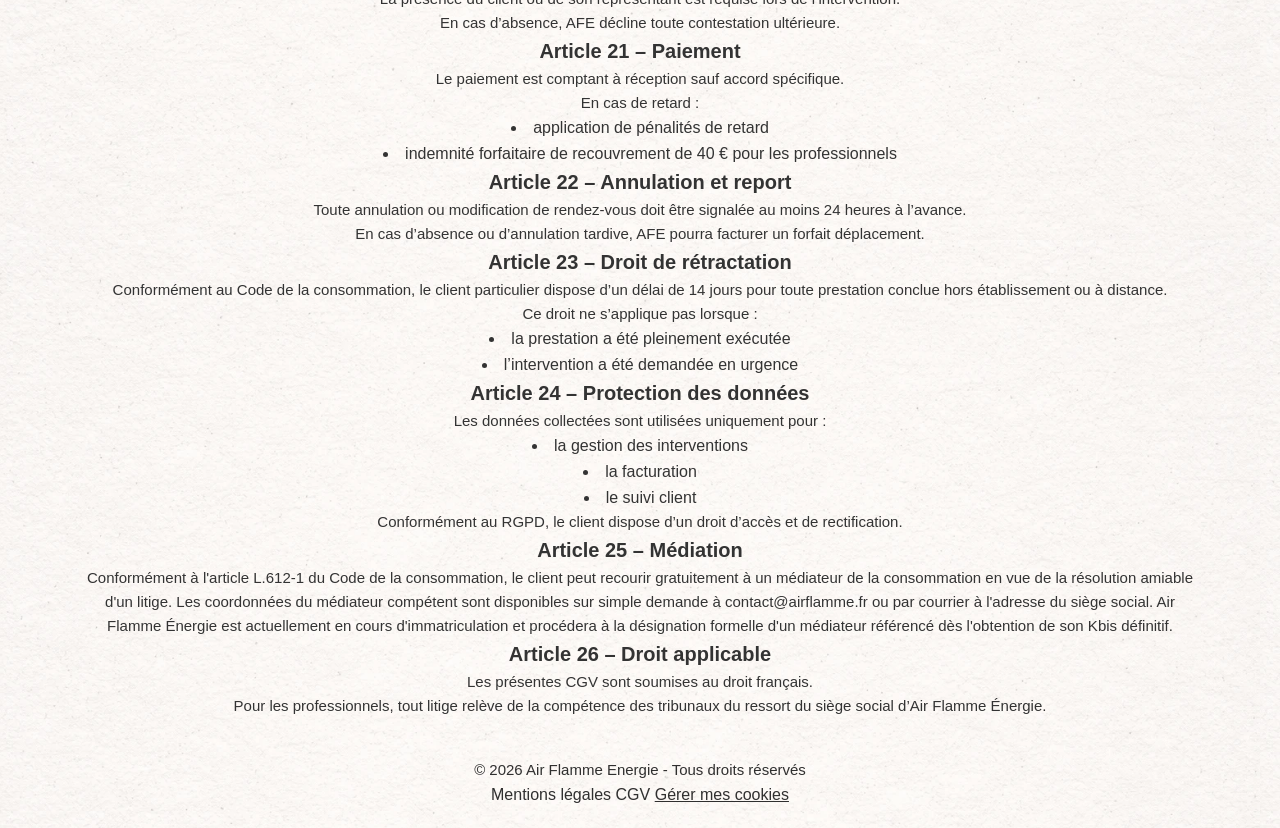
==== commit 13b42759: "protect email" ====
--- a/pages/cgv/index.html
+++ b/pages/cgv/index.html
@@ -431,7 +431,7 @@
                 gratuitement à un médiateur de la consommation en vue de la résolution amiable d'un litige.
 
                 Les coordonnées du médiateur compétent sont disponibles sur simple demande à 
-                contact@airflamme.fr ou par courrier à l'adresse du siège social.
+                <a href="#" data-email-protect>contact [at] airflamme.fr</a> ou par courrier à l'adresse du siège social.
 
                 Air Flamme Énergie est actuellement en cours d'immatriculation et procédera à la désignation 
                 formelle d'un médiateur référencé dès l'obtention de son Kbis définitif.
